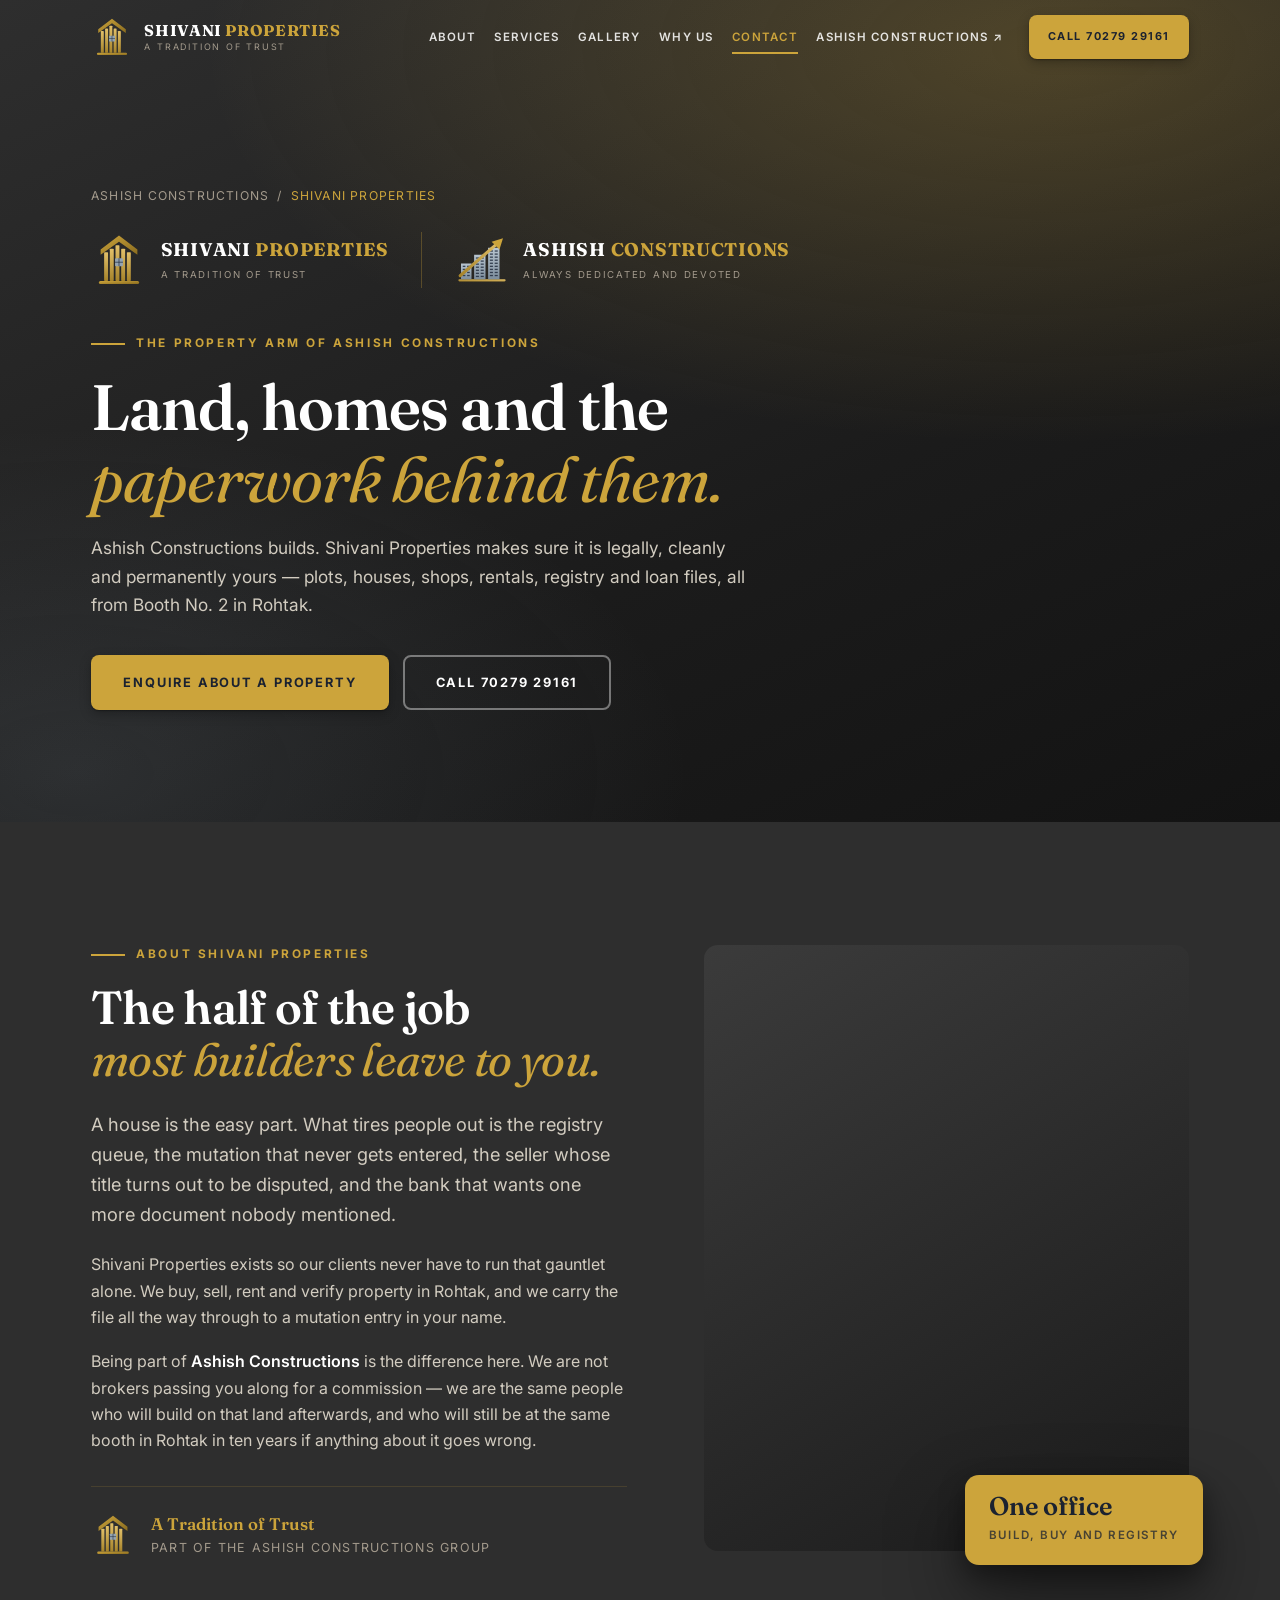
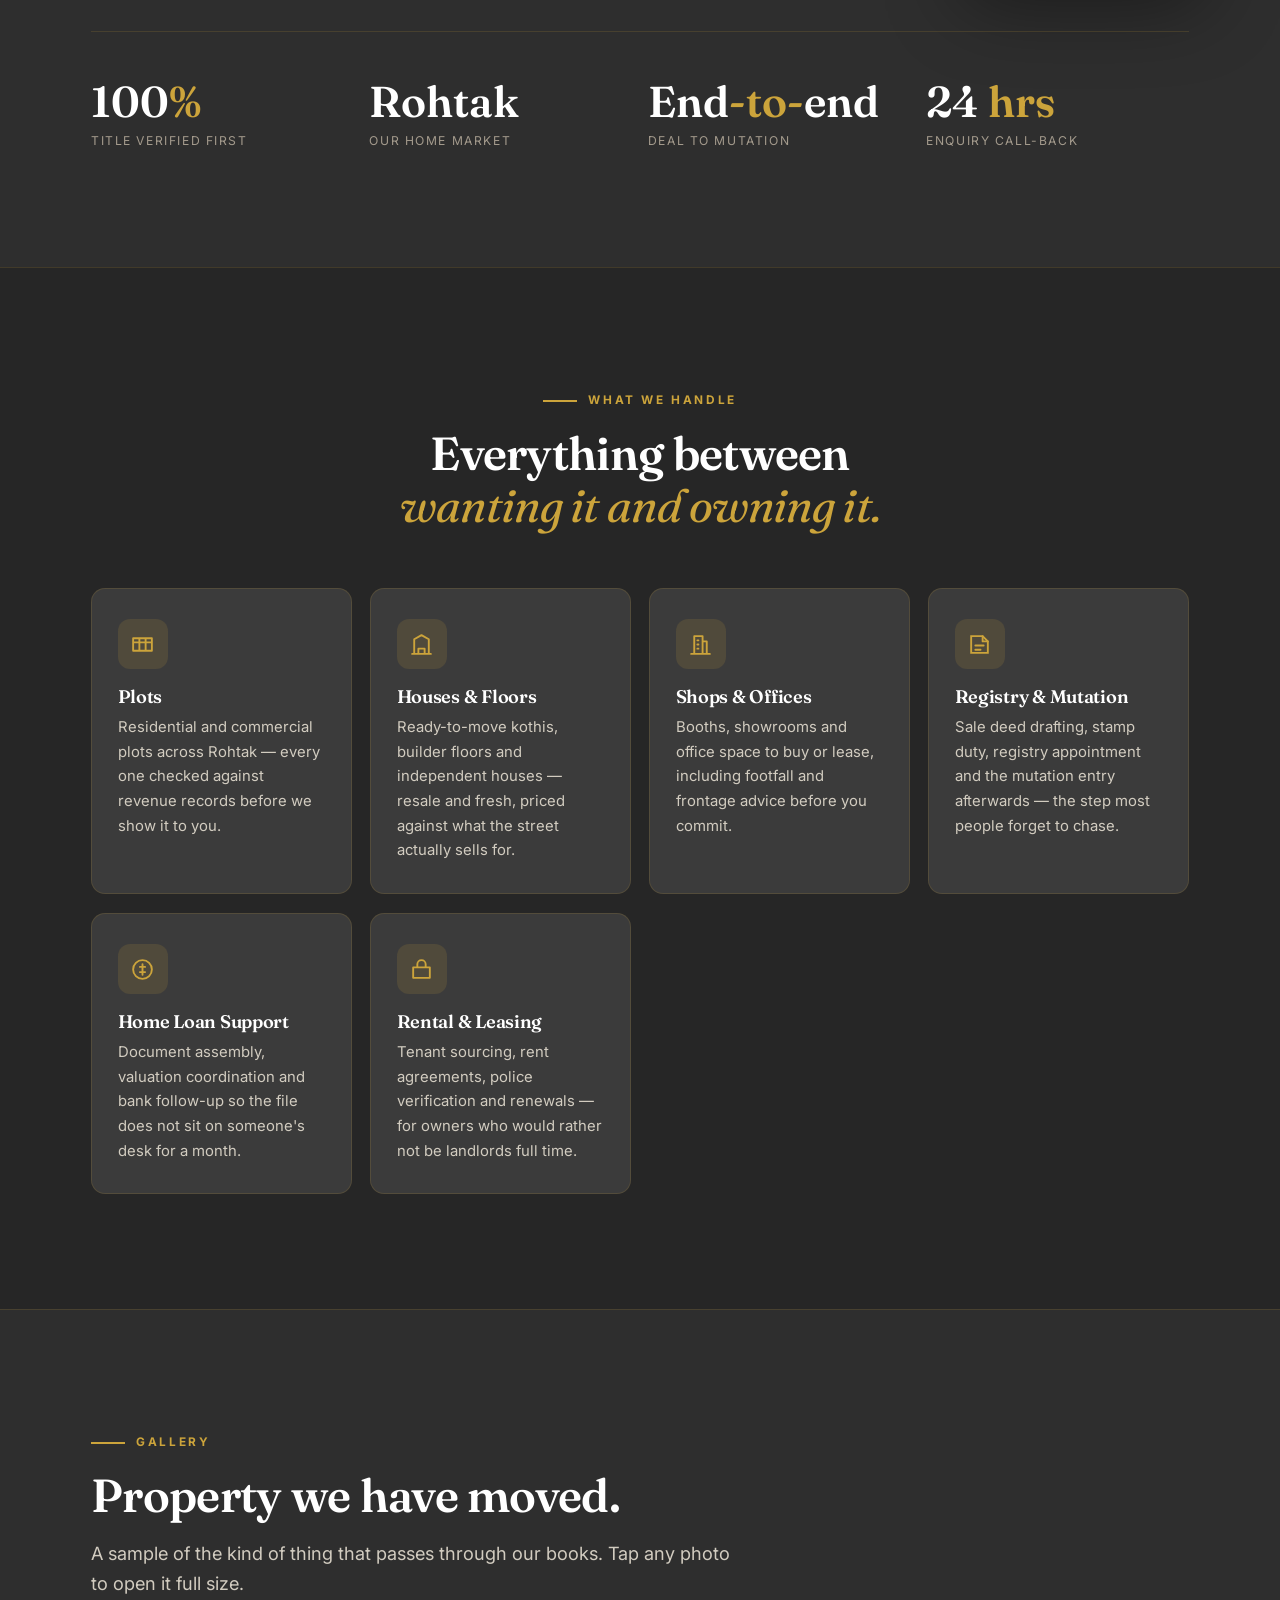
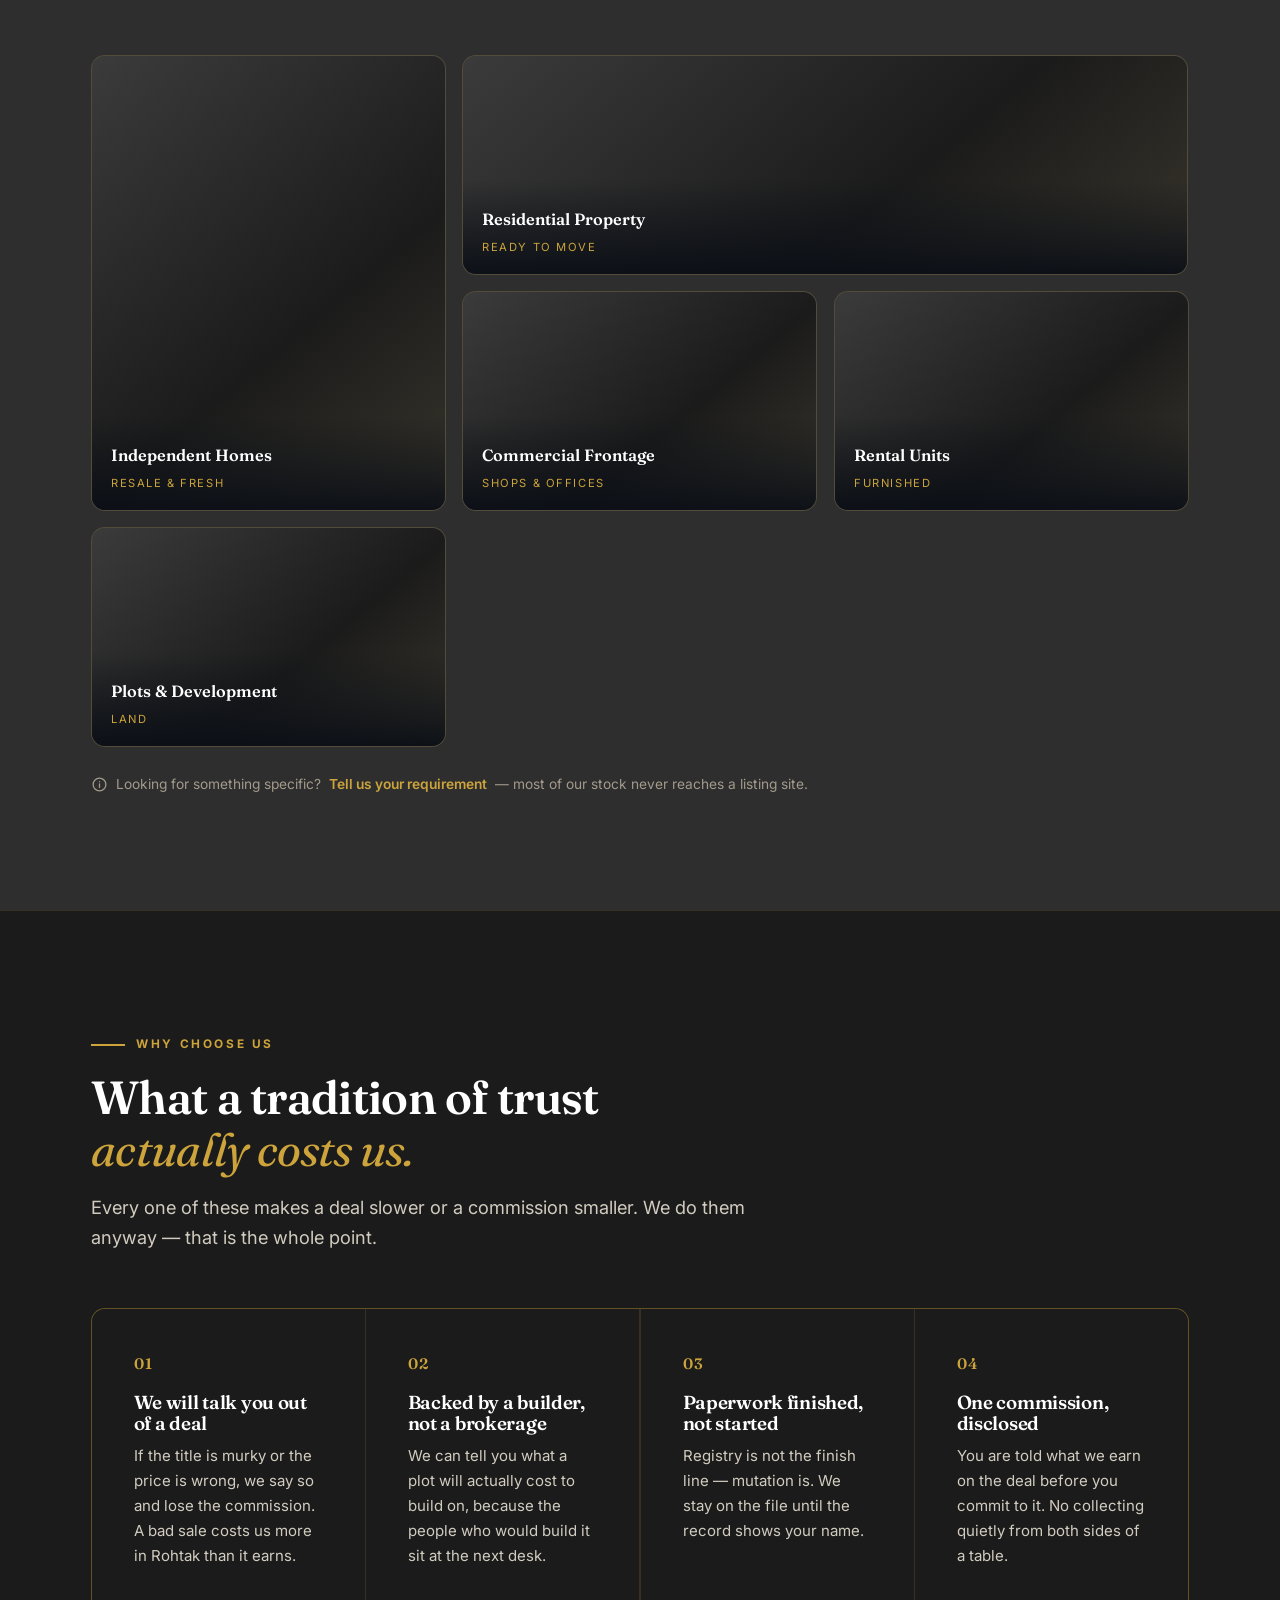
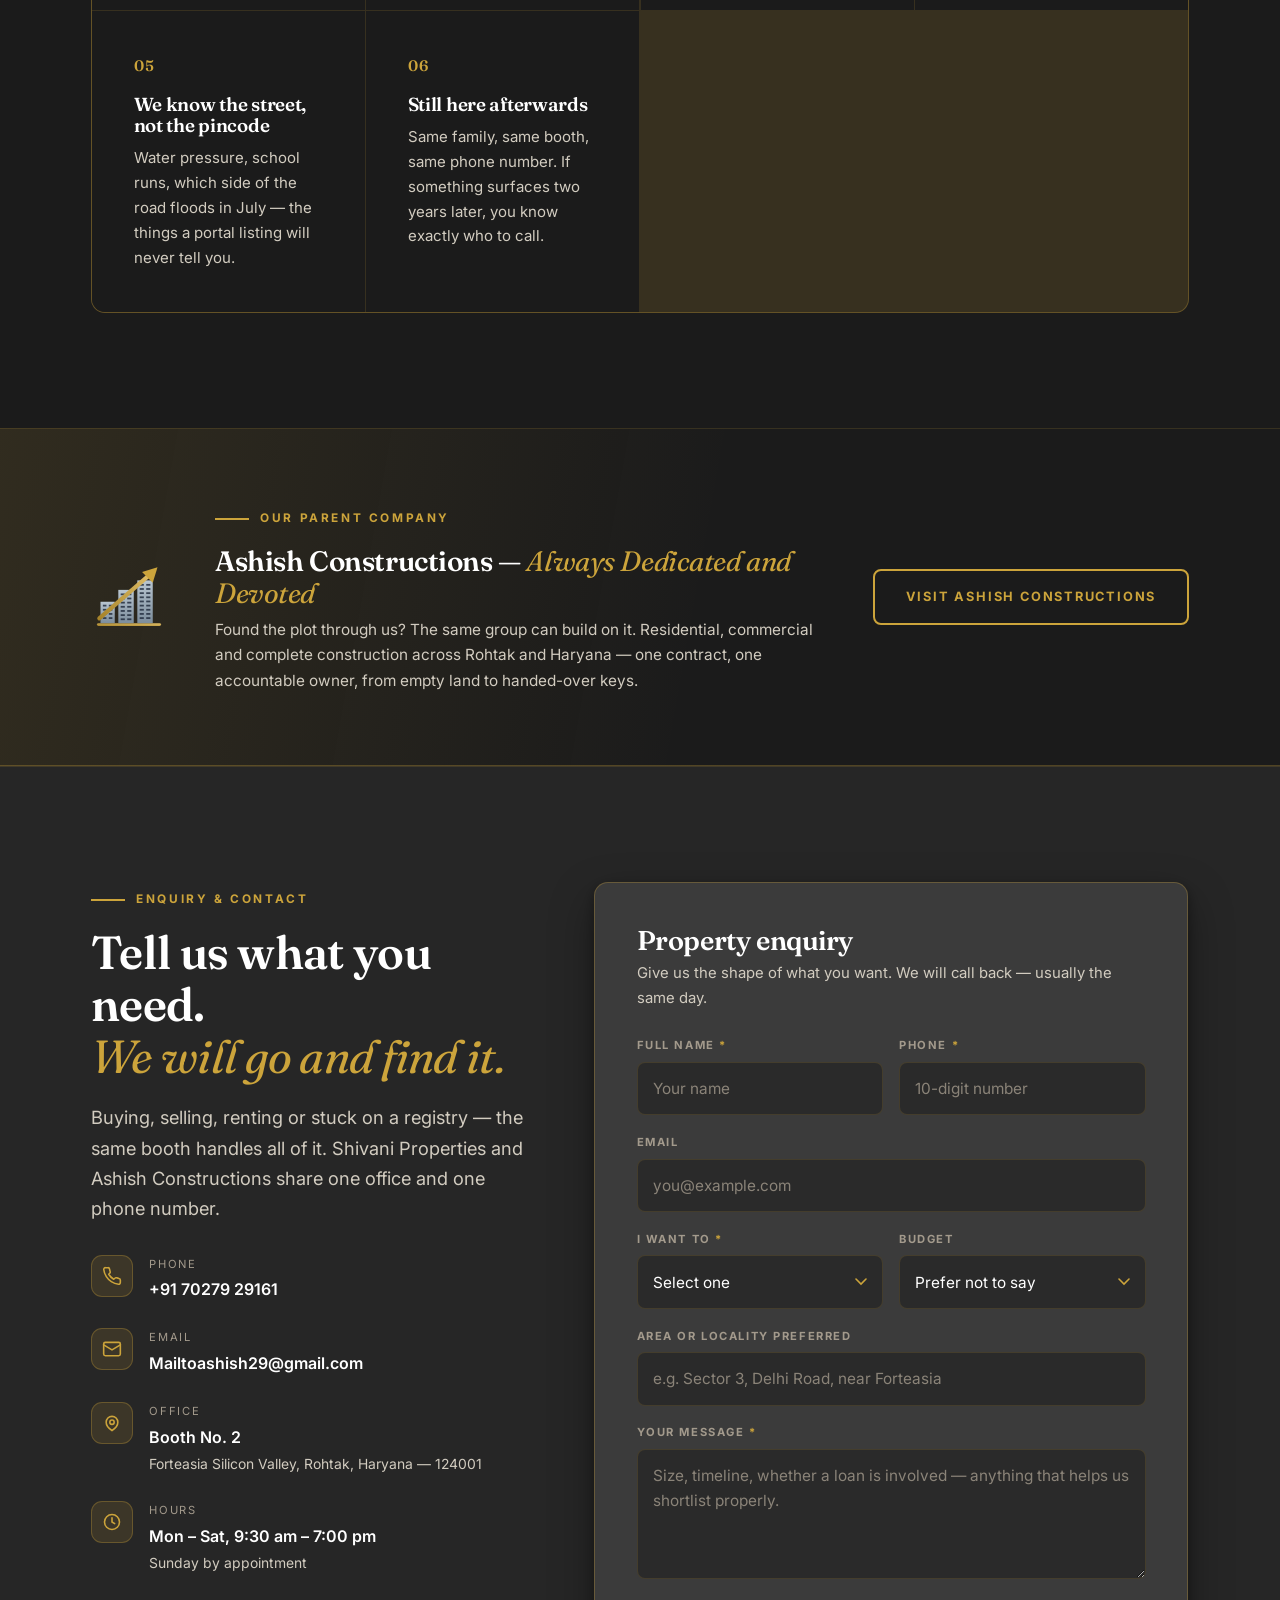
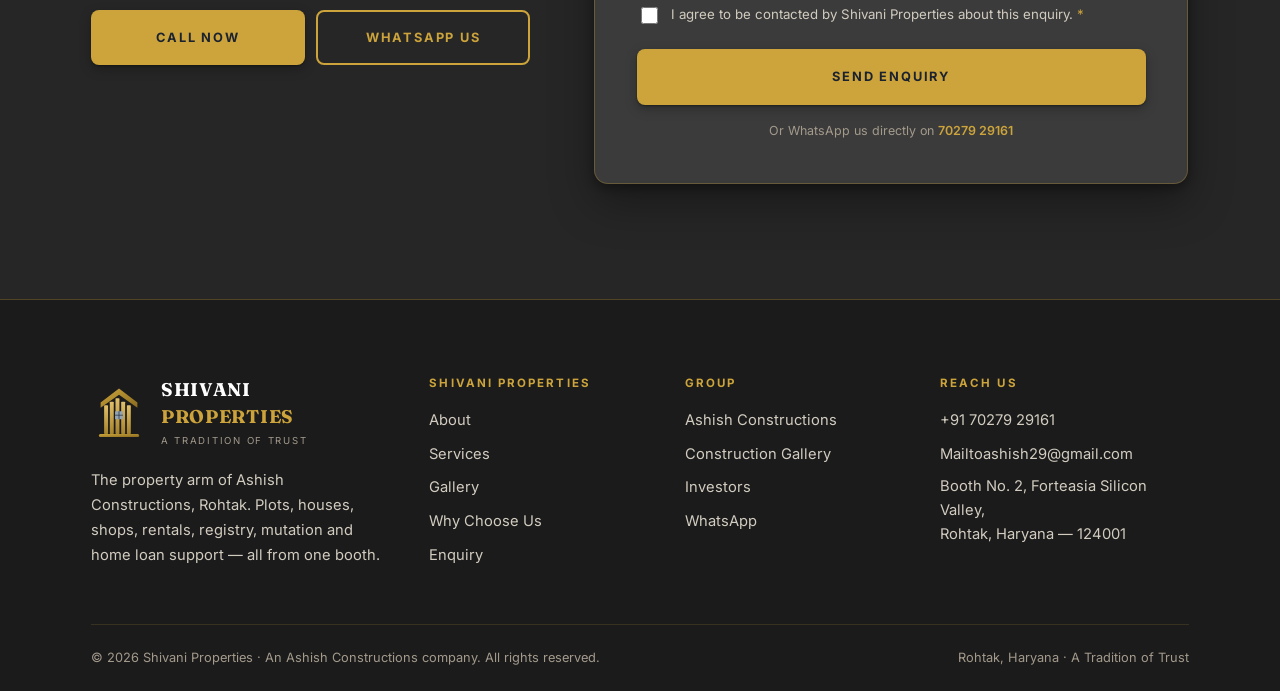
==== shivani-properties.html @ bc7d642e "Ashish Constructions & Shivani Properties website Two-page static site in a golden-black theme (#242" ====
<!DOCTYPE html>
<html lang="en">
<head>
<meta charset="utf-8">
<meta name="viewport" content="width=device-width, initial-scale=1">

<title>Shivani Properties — Property Buying, Selling &amp; Registry in Rohtak | Ashish Constructions</title>
<meta name="description" content="Shivani Properties — A Tradition of Trust. The property arm of Ashish Constructions, Rohtak: plots, houses, shops, rentals, registry, mutation and loan paperwork. Call 7027929161.">
<meta name="theme-color" content="#2E2E2E">
<link rel="canonical" href="https://zeus-shourya.github.io/ashish-constructions/shivani-properties.html">

<meta property="og:type" content="website">
<meta property="og:title" content="Shivani Properties — A Tradition of Trust">
<meta property="og:description" content="The property arm of Ashish Constructions, Rohtak. Plots, houses, shops, rentals and complete documentation.">
<meta property="og:locale" content="en_IN">
<meta name="twitter:card" content="summary_large_image">

<link rel="icon" href="assets/img/favicon.svg" type="image/svg+xml">
<link rel="apple-touch-icon" href="assets/img/favicon.svg">

<link rel="preconnect" href="https://fonts.googleapis.com">
<link rel="preconnect" href="https://fonts.gstatic.com" crossorigin>
<link href="https://fonts.googleapis.com/css2?family=Fraunces:ital,opsz,wght@0,9..144,400..700;1,9..144,400..600&family=Inter:wght@400;500;600;700&display=swap" rel="stylesheet">
<link rel="stylesheet" href="assets/css/style.css">

<script type="application/ld+json">
{
  "@context": "https://schema.org",
  "@type": "RealEstateAgent",
  "name": "Shivani Properties",
  "slogan": "A Tradition of Trust",
  "description": "Property buying, selling, rental and documentation services in Rohtak, Haryana. The property arm of Ashish Constructions.",
  "telephone": "+91-7027929161",
  "email": "Mailtoashish29@gmail.com",
  "areaServed": "Rohtak, Haryana, India",
  "address": {
    "@type": "PostalAddress",
    "streetAddress": "Booth No. 2, Forteasia Silicon Valley",
    "addressLocality": "Rohtak",
    "addressRegion": "Haryana",
    "postalCode": "124001",
    "addressCountry": "IN"
  },
  "parentOrganization": {
    "@type": "GeneralContractor",
    "name": "Ashish Constructions",
    "slogan": "Always Dedicated and Devoted"
  }
}
</script>
</head>

<body data-brand="shivani">

<a class="skip-link" href="#main">Skip to main content</a>

<!-- ══════════════ NAV — dual brand lockup ══════════════ -->
<header class="nav" id="nav">
  <div class="nav__inner">
    <a class="brand" href="shivani-properties.html" aria-label="Shivani Properties — home">
      <img class="brand__mark" src="assets/img/logo-shivani.svg" alt="" width="42" height="42">
      <span class="brand__text">
        <span class="brand__name">SHIVANI <em>PROPERTIES</em></span>
        <span class="brand__tag">A Tradition of Trust</span>
      </span>
    </a>

    <nav class="nav__links" aria-label="Primary">
      <a class="nav__link" href="#about">About</a>
      <a class="nav__link" href="#services">Services</a>
      <a class="nav__link" href="#gallery">Gallery</a>
      <a class="nav__link" href="#why">Why Us</a>
      <a class="nav__link" href="#contact">Contact</a>
      <a class="nav__link" href="index.html">Ashish Constructions ↗</a>
    </nav>

    <a class="btn btn--solid nav__cta" href="tel:+917027929161">Call 70279 29161</a>

    <button class="nav__toggle" id="navToggle" type="button" aria-expanded="false" aria-controls="drawer">
      <span class="nav__toggle-bars" aria-hidden="true"></span>
      <span class="sr-only">Open menu</span>
    </button>
  </div>
</header>

<div class="drawer" id="drawer">
  <div class="drawer__top">
    <span class="lockup lockup--onDark">
      <span class="lockup__unit">
        <img class="brand__mark" src="assets/img/logo-shivani.svg" alt="" width="42" height="42">
        <span>
          <span class="lockup__name">SHIVANI <em>PROPERTIES</em></span>
          <span class="lockup__tag" style="display:block">A Tradition of Trust</span>
        </span>
      </span>
    </span>
    <button class="drawer__close" id="drawerClose" type="button">
      <span aria-hidden="true">&times;</span><span class="sr-only">Close menu</span>
    </button>
  </div>

  <nav class="drawer__links" aria-label="Mobile">
    <a class="drawer__link" href="#about">About <span>01</span></a>
    <a class="drawer__link" href="#services">Services <span>02</span></a>
    <a class="drawer__link" href="#gallery">Gallery <span>03</span></a>
    <a class="drawer__link" href="#why">Why Choose Us <span>04</span></a>
    <a class="drawer__link" href="#contact">Contact <span>05</span></a>
    <a class="drawer__link" href="index.html">Ashish Constructions <span>↗</span></a>
  </nav>

  <div class="drawer__foot">
    <a class="drawer__contact" href="tel:+917027929161">
      <svg viewBox="0 0 24 24" fill="none" stroke="currentColor" stroke-width="2" aria-hidden="true"><path d="M22 16.9v3a2 2 0 0 1-2.2 2 19.8 19.8 0 0 1-8.6-3.1 19.5 19.5 0 0 1-6-6A19.8 19.8 0 0 1 2.1 4.2 2 2 0 0 1 4.1 2h3a2 2 0 0 1 2 1.7c.1 1 .4 1.9.7 2.8a2 2 0 0 1-.5 2.1L8.1 9.9a16 16 0 0 0 6 6l1.3-1.2a2 2 0 0 1 2.1-.5c.9.3 1.8.6 2.8.7a2 2 0 0 1 1.7 2z" stroke-linecap="round" stroke-linejoin="round"/></svg>
      70279 29161
    </a>
    <a class="drawer__contact" href="mailto:Mailtoashish29@gmail.com">
      <svg viewBox="0 0 24 24" fill="none" stroke="currentColor" stroke-width="2" aria-hidden="true"><rect x="2" y="4" width="20" height="16" rx="2"/><path d="m2 7 10 6 10-6" stroke-linecap="round" stroke-linejoin="round"/></svg>
      Mailtoashish29@gmail.com
    </a>
    <a class="btn btn--solid" href="#contact" style="margin-top:.6rem">Send an Enquiry</a>
  </div>
</div>

<main id="main">

<!-- ══════════════ PAGE HEADER — both logos, both names ══════════════ -->
<section class="pagehead">
  <div class="pagehead__media" aria-hidden="true"
       style="background-image:url('https://images.unsplash.com/photo-1531971589569-0d9370cbe1e5?auto=format&amp;fit=crop&amp;w=1900&amp;q=70')"></div>

  <div class="wrap">
    <nav class="breadcrumb reveal" aria-label="Breadcrumb">
      <a href="index.html">Ashish Constructions</a>
      <span aria-hidden="true">/</span>
      <span aria-current="page">Shivani Properties</span>
    </nav>

    <!-- the dual lockup: parent company and its property arm, side by side -->
    <div class="lockup lockup--onDark reveal">
      <span class="lockup__unit">
        <img class="lockup__mark" src="assets/img/logo-shivani.svg" alt="Shivani Properties logo" width="56" height="56">
        <span>
          <span class="lockup__name">SHIVANI <em>PROPERTIES</em></span>
          <span class="lockup__tag" style="display:block">A Tradition of Trust</span>
        </span>
      </span>

      <span class="lockup__div" aria-hidden="true"></span>

      <span class="lockup__unit">
        <img class="lockup__mark" src="assets/img/logo-ashish.svg" alt="Ashish Constructions logo" width="56" height="56">
        <span>
          <span class="lockup__name">ASHISH <em>CONSTRUCTIONS</em></span>
          <span class="lockup__tag" style="display:block">Always Dedicated and Devoted</span>
        </span>
      </span>
    </div>

    <span class="eyebrow reveal">The Property Arm of Ashish Constructions</span>
    <h1 class="h-xl reveal">Land, homes and the<br><span class="accent-italic">paperwork behind them.</span></h1>
    <p class="reveal" data-delay="1" style="margin-top:1.2rem;font-size:1.08rem">
      Ashish Constructions builds. Shivani Properties makes sure it is legally,
      cleanly and permanently yours — plots, houses, shops, rentals, registry and
      loan files, all from Booth No. 2 in Rohtak.
    </p>
    <div class="hero__actions reveal" data-delay="2" style="margin-top:2.2rem">
      <a class="btn btn--solid" href="#contact">Enquire About a Property</a>
      <a class="btn btn--ghost" href="tel:+917027929161">Call 70279 29161</a>
    </div>
  </div>
</section>

<!-- ══════════════ ABOUT ══════════════ -->
<section class="section" id="about">
  <div class="wrap">
    <div class="about__grid">
      <div class="about__body reveal">
        <span class="eyebrow">About Shivani Properties</span>
        <h2 class="h-lg">The half of the job<br><span class="accent-italic">most builders leave to you.</span></h2>
        <p class="lead" style="margin-block:1.4rem">
          A house is the easy part. What tires people out is the registry queue, the
          mutation that never gets entered, the seller whose title turns out to be
          disputed, and the bank that wants one more document nobody mentioned.
        </p>
        <p style="color:var(--ink-soft)">
          Shivani Properties exists so our clients never have to run that gauntlet alone.
          We buy, sell, rent and verify property in Rohtak, and we carry the file all the
          way through to a mutation entry in your name.
        </p>
        <p style="color:var(--ink-soft);margin-top:1.1rem">
          Being part of <strong>Ashish Constructions</strong> is the difference here. We
          are not brokers passing you along for a commission — we are the same people who
          will build on that land afterwards, and who will still be at the same booth
          in Rohtak in ten years if anything about it goes wrong.
        </p>

        <div class="about__signature">
          <img src="assets/img/logo-shivani.svg" alt="" width="44" height="44">
          <div>
            <div class="about__signature-name">A Tradition of Trust</div>
            <div class="about__signature-role">Part of the Ashish Constructions group</div>
          </div>
        </div>
      </div>

      <figure class="about__figure reveal" data-delay="1" style="margin:0">
        <img src="https://images.unsplash.com/photo-1560518883-ce09059eeffa?auto=format&amp;fit=crop&amp;w=1000&amp;q=70"
             alt="Handing over keys to a new property owner"
             width="1000" height="1250" loading="lazy" decoding="async" data-fallback>
        <figcaption class="about__badge">
          <strong>One office</strong><span>Build, buy and registry</span>
        </figcaption>
      </figure>
    </div>

    <div class="stats reveal">
      <div class="stat">
        <div class="stat__num"><span data-count="100">100</span><em>%</em></div>
        <div class="stat__label">Title verified first</div>
      </div>
      <div class="stat">
        <div class="stat__num">Rohtak</div>
        <div class="stat__label">Our home market</div>
      </div>
      <div class="stat">
        <div class="stat__num">End<em>-to-</em>end</div>
        <div class="stat__label">Deal to mutation</div>
      </div>
      <div class="stat">
        <div class="stat__num"><span data-count="24">24</span><em> hrs</em></div>
        <div class="stat__label">Enquiry call-back</div>
      </div>
    </div>
  </div>
</section>

<!-- ══════════════ SERVICES ══════════════ -->
<section class="section section--tint" id="services">
  <div class="wrap">
    <div class="sec-head sec-head--center reveal">
      <span class="eyebrow">What We Handle</span>
      <h2 class="h-lg">Everything between<br><span class="accent-italic">wanting it and owning it.</span></h2>
    </div>

    <div class="cards">
      <article class="card reveal">
        <div class="card__icon"><svg viewBox="0 0 24 24" fill="none" stroke="currentColor" stroke-width="1.8" aria-hidden="true"><path d="M3 6h18v12H3zM3 10h18M9 6v12M15 6v12" stroke-linecap="round" stroke-linejoin="round"/></svg></div>
        <h3>Plots</h3>
        <p>Residential and commercial plots across Rohtak — every one checked against revenue records before we show it to you.</p>
      </article>
      <article class="card reveal" data-delay="1">
        <div class="card__icon"><svg viewBox="0 0 24 24" fill="none" stroke="currentColor" stroke-width="1.8" aria-hidden="true"><path d="M3 21h18M5 21V7l7-4 7 4v14M9 21v-5h6v5" stroke-linecap="round" stroke-linejoin="round"/></svg></div>
        <h3>Houses &amp; Floors</h3>
        <p>Ready-to-move kothis, builder floors and independent houses — resale and fresh, priced against what the street actually sells for.</p>
      </article>
      <article class="card reveal" data-delay="2">
        <div class="card__icon"><svg viewBox="0 0 24 24" fill="none" stroke="currentColor" stroke-width="1.8" aria-hidden="true"><path d="M3 21h18M6 21V4h8v17M14 21V9h4v12M9 8h1M9 12h1M9 16h1" stroke-linecap="round" stroke-linejoin="round"/></svg></div>
        <h3>Shops &amp; Offices</h3>
        <p>Booths, showrooms and office space to buy or lease, including footfall and frontage advice before you commit.</p>
      </article>
      <article class="card reveal" data-delay="3">
        <div class="card__icon"><svg viewBox="0 0 24 24" fill="none" stroke="currentColor" stroke-width="1.8" aria-hidden="true"><path d="M4 4h11l5 5v11H4z"/><path d="M15 4v5h5M8 13h8M8 17h5" stroke-linecap="round" stroke-linejoin="round"/></svg></div>
        <h3>Registry &amp; Mutation</h3>
        <p>Sale deed drafting, stamp duty, registry appointment and the mutation entry afterwards — the step most people forget to chase.</p>
      </article>
      <article class="card reveal">
        <div class="card__icon"><svg viewBox="0 0 24 24" fill="none" stroke="currentColor" stroke-width="1.8" aria-hidden="true"><circle cx="12" cy="12" r="9"/><path d="M12 7v10M9.5 9.5h5M9.5 14.5h5" stroke-linecap="round"/></svg></div>
        <h3>Home Loan Support</h3>
        <p>Document assembly, valuation coordination and bank follow-up so the file does not sit on someone's desk for a month.</p>
      </article>
      <article class="card reveal" data-delay="1">
        <div class="card__icon"><svg viewBox="0 0 24 24" fill="none" stroke="currentColor" stroke-width="1.8" aria-hidden="true"><path d="M4 10h16v10H4zM8 10V7a4 4 0 0 1 8 0v3" stroke-linecap="round" stroke-linejoin="round"/></svg></div>
        <h3>Rental &amp; Leasing</h3>
        <p>Tenant sourcing, rent agreements, police verification and renewals — for owners who would rather not be landlords full time.</p>
      </article>
    </div>
  </div>
</section>

<!-- ══════════════ GALLERY ══════════════ -->
<section class="section" id="gallery">
  <div class="wrap">
    <div class="sec-head reveal">
      <span class="eyebrow">Gallery</span>
      <h2 class="h-lg">Property we have moved.</h2>
      <p class="lead">A sample of the kind of thing that passes through our books. Tap any photo to open it full size.</p>
    </div>

    <div class="gallery__grid">
      <button class="gallery__item gallery__item--tall reveal" type="button"
              data-full="https://images.unsplash.com/photo-1600585154340-be6161a56a0c?auto=format&amp;fit=crop&amp;w=1400&amp;q=75"
              data-caption="Independent homes — resale and fresh">
        <img src="https://images.unsplash.com/photo-1600585154340-be6161a56a0c?auto=format&amp;fit=crop&amp;w=800&amp;q=70" alt="Independent house with a front lawn" loading="lazy" decoding="async" width="800" height="1000" data-fallback>
        <span class="gallery__cap">
          <span><strong>Independent Homes</strong><em>Resale &amp; fresh</em></span>
          <span class="gallery__zoom" aria-hidden="true"><svg viewBox="0 0 24 24" fill="none" stroke="currentColor" stroke-width="2"><circle cx="11" cy="11" r="7"/><path d="m20 20-3.5-3.5M11 8v6M8 11h6" stroke-linecap="round"/></svg></span>
        </span>
      </button>

      <button class="gallery__item gallery__item--wide reveal" data-delay="1" type="button"
              data-full="https://images.unsplash.com/photo-1531971589569-0d9370cbe1e5?auto=format&amp;fit=crop&amp;w=1800&amp;q=75"
              data-caption="Residential property — ready to move">
        <img src="https://images.unsplash.com/photo-1531971589569-0d9370cbe1e5?auto=format&amp;fit=crop&amp;w=1100&amp;q=70" alt="Ready-to-move residential property at dusk" loading="lazy" decoding="async" width="1100" height="620" data-fallback>
        <span class="gallery__cap">
          <span><strong>Residential Property</strong><em>Ready to move</em></span>
          <span class="gallery__zoom" aria-hidden="true"><svg viewBox="0 0 24 24" fill="none" stroke="currentColor" stroke-width="2"><circle cx="11" cy="11" r="7"/><path d="m20 20-3.5-3.5M11 8v6M8 11h6" stroke-linecap="round"/></svg></span>
        </span>
      </button>

      <button class="gallery__item reveal" data-delay="2" type="button"
              data-full="https://images.unsplash.com/photo-1486406146926-c627a92ad1ab?auto=format&amp;fit=crop&amp;w=1600&amp;q=75"
              data-caption="Commercial frontage — shops and offices">
        <img src="https://images.unsplash.com/photo-1486406146926-c627a92ad1ab?auto=format&amp;fit=crop&amp;w=800&amp;q=70" alt="Commercial frontage with shop and office floors" loading="lazy" decoding="async" width="800" height="560" data-fallback>
        <span class="gallery__cap">
          <span><strong>Commercial Frontage</strong><em>Shops &amp; offices</em></span>
          <span class="gallery__zoom" aria-hidden="true"><svg viewBox="0 0 24 24" fill="none" stroke="currentColor" stroke-width="2"><circle cx="11" cy="11" r="7"/><path d="m20 20-3.5-3.5M11 8v6M8 11h6" stroke-linecap="round"/></svg></span>
        </span>
      </button>

      <button class="gallery__item reveal" type="button"
              data-full="https://images.unsplash.com/photo-1600607687939-ce8a6c25118c?auto=format&amp;fit=crop&amp;w=1600&amp;q=75"
              data-caption="Rental units — furnished and let">
        <img src="https://images.unsplash.com/photo-1600607687939-ce8a6c25118c?auto=format&amp;fit=crop&amp;w=800&amp;q=70" alt="Furnished rental unit interior" loading="lazy" decoding="async" width="800" height="560" data-fallback>
        <span class="gallery__cap">
          <span><strong>Rental Units</strong><em>Furnished</em></span>
          <span class="gallery__zoom" aria-hidden="true"><svg viewBox="0 0 24 24" fill="none" stroke="currentColor" stroke-width="2"><circle cx="11" cy="11" r="7"/><path d="m20 20-3.5-3.5M11 8v6M8 11h6" stroke-linecap="round"/></svg></span>
        </span>
      </button>

      <button class="gallery__item reveal" data-delay="1" type="button"
              data-full="https://images.unsplash.com/photo-1541888946425-d81bb19240f5?auto=format&amp;fit=crop&amp;w=1600&amp;q=75"
              data-caption="Plots and development land">
        <img src="https://images.unsplash.com/photo-1541888946425-d81bb19240f5?auto=format&amp;fit=crop&amp;w=800&amp;q=70" alt="Development land with site work under way" loading="lazy" decoding="async" width="800" height="560" data-fallback>
        <span class="gallery__cap">
          <span><strong>Plots &amp; Development</strong><em>Land</em></span>
          <span class="gallery__zoom" aria-hidden="true"><svg viewBox="0 0 24 24" fill="none" stroke="currentColor" stroke-width="2"><circle cx="11" cy="11" r="7"/><path d="m20 20-3.5-3.5M11 8v6M8 11h6" stroke-linecap="round"/></svg></span>
        </span>
      </button>
    </div>

    <p class="gallery__note reveal">
      <svg viewBox="0 0 24 24" fill="none" stroke="currentColor" stroke-width="1.8" style="width:17px;height:17px" aria-hidden="true"><circle cx="12" cy="12" r="9"/><path d="M12 11v5M12 8h.01" stroke-linecap="round"/></svg>
      Looking for something specific? <a href="#contact" style="color:var(--accent);font-weight:600">Tell us your requirement</a> — most of our stock never reaches a listing site.
    </p>
  </div>
</section>

<!-- ══════════════ WHY CHOOSE US ══════════════ -->
<section class="section why" id="why">
  <div class="wrap">
    <div class="sec-head reveal">
      <span class="eyebrow">Why Choose Us</span>
      <h2 class="h-lg">What a tradition of trust<br><span class="accent-italic">actually costs us.</span></h2>
      <p class="lead">Every one of these makes a deal slower or a commission smaller. We do them anyway — that is the whole point.</p>
    </div>

    <div class="why__grid">
      <article class="why__item reveal">
        <span class="why__num">01</span>
        <h3>We will talk you out of a deal</h3>
        <p>If the title is murky or the price is wrong, we say so and lose the commission. A bad sale costs us more in Rohtak than it earns.</p>
      </article>
      <article class="why__item reveal" data-delay="1">
        <span class="why__num">02</span>
        <h3>Backed by a builder, not a brokerage</h3>
        <p>We can tell you what a plot will actually cost to build on, because the people who would build it sit at the next desk.</p>
      </article>
      <article class="why__item reveal" data-delay="2">
        <span class="why__num">03</span>
        <h3>Paperwork finished, not started</h3>
        <p>Registry is not the finish line — mutation is. We stay on the file until the record shows your name.</p>
      </article>
      <article class="why__item reveal">
        <span class="why__num">04</span>
        <h3>One commission, disclosed</h3>
        <p>You are told what we earn on the deal before you commit to it. No collecting quietly from both sides of a table.</p>
      </article>
      <article class="why__item reveal" data-delay="1">
        <span class="why__num">05</span>
        <h3>We know the street, not the pincode</h3>
        <p>Water pressure, school runs, which side of the road floods in July — the things a portal listing will never tell you.</p>
      </article>
      <article class="why__item reveal" data-delay="2">
        <span class="why__num">06</span>
        <h3>Still here afterwards</h3>
        <p>Same family, same booth, same phone number. If something surfaces two years later, you know exactly who to call.</p>
      </article>
    </div>
  </div>
</section>

<!-- ══════════════ PARENT COMPANY STRIP ══════════════ -->
<section class="section crossbrand" style="padding-block:clamp(3rem,6vw,4.5rem)">
  <div class="wrap">
    <div class="crossbrand__inner reveal">
      <img class="crossbrand__mark" src="assets/img/logo-ashish.svg" alt="Ashish Constructions" width="76" height="76">
      <div>
        <span class="eyebrow">Our Parent Company</span>
        <h3>Ashish Constructions — <span class="accent-italic">Always Dedicated and Devoted</span></h3>
        <p>Found the plot through us? The same group can build on it. Residential,
          commercial and complete construction across Rohtak and Haryana — one
          contract, one accountable owner, from empty land to handed-over keys.</p>
      </div>
      <a class="btn btn--outline" href="index.html">Visit Ashish Constructions</a>
    </div>
  </div>
</section>

<!-- ══════════════ CONTACT / ENQUIRY ══════════════ -->
<section class="section section--cream" id="contact">
  <div class="wrap">
    <div class="contact__grid">
      <div class="reveal">
        <span class="eyebrow">Enquiry &amp; Contact</span>
        <h2 class="h-lg">Tell us what you need.<br><span class="accent-italic">We will go and find it.</span></h2>
        <p class="lead" style="margin-top:1.2rem">
          Buying, selling, renting or stuck on a registry — the same booth handles all
          of it. Shivani Properties and Ashish Constructions share one office and one
          phone number.
        </p>

        <div class="contact__list">
          <div class="contact__row">
            <span class="contact__ico"><svg viewBox="0 0 24 24" fill="none" stroke="currentColor" stroke-width="1.9" aria-hidden="true"><path d="M22 16.9v3a2 2 0 0 1-2.2 2 19.8 19.8 0 0 1-8.6-3.1 19.5 19.5 0 0 1-6-6A19.8 19.8 0 0 1 2.1 4.2 2 2 0 0 1 4.1 2h3a2 2 0 0 1 2 1.7c.1 1 .4 1.9.7 2.8a2 2 0 0 1-.5 2.1L8.1 9.9a16 16 0 0 0 6 6l1.3-1.2a2 2 0 0 1 2.1-.5c.9.3 1.8.6 2.8.7a2 2 0 0 1 1.7 2z" stroke-linecap="round" stroke-linejoin="round"/></svg></span>
            <div>
              <div class="contact__label">Phone</div>
              <div class="contact__value">
                <a href="tel:+917027929161">+91 70279 29161</a>
              </div>
            </div>
          </div>

          <div class="contact__row">
            <span class="contact__ico"><svg viewBox="0 0 24 24" fill="none" stroke="currentColor" stroke-width="1.9" aria-hidden="true"><rect x="2" y="4" width="20" height="16" rx="2"/><path d="m2 7 10 6 10-6" stroke-linecap="round" stroke-linejoin="round"/></svg></span>
            <div>
              <div class="contact__label">Email</div>
              <div class="contact__value"><a href="mailto:Mailtoashish29@gmail.com">Mailtoashish29@gmail.com</a></div>
            </div>
          </div>

          <div class="contact__row">
            <span class="contact__ico"><svg viewBox="0 0 24 24" fill="none" stroke="currentColor" stroke-width="1.9" aria-hidden="true"><path d="M12 21s-7-4.6-7-10a7 7 0 1 1 14 0c0 5.4-7 10-7 10z"/><circle cx="12" cy="11" r="2.6"/></svg></span>
            <div>
              <div class="contact__label">Office</div>
              <div class="contact__value">
                Booth No. 2
                <small>Forteasia Silicon Valley, Rohtak, Haryana — 124001</small>
              </div>
            </div>
          </div>

          <div class="contact__row">
            <span class="contact__ico"><svg viewBox="0 0 24 24" fill="none" stroke="currentColor" stroke-width="1.9" aria-hidden="true"><circle cx="12" cy="12" r="9"/><path d="M12 7v5l3.2 2" stroke-linecap="round"/></svg></span>
            <div>
              <div class="contact__label">Hours</div>
              <div class="contact__value">
                Mon – Sat, 9:30 am – 7:00 pm
                <small>Sunday by appointment</small>
              </div>
            </div>
          </div>
        </div>

        <div class="contact__quick">
          <a class="btn btn--brand" href="tel:+917027929161">Call Now</a>
          <a class="btn btn--outline" href="https://wa.me/917027929161?text=Hello%20Shivani%20Properties%2C%20I%20have%20a%20property%20enquiry." target="_blank" rel="noopener">WhatsApp Us</a>
        </div>
      </div>

      <div class="form reveal" data-delay="1">
        <h3 class="h-md" style="margin-bottom:.4rem">Property enquiry</h3>
        <p style="color:var(--ink-soft);font-size:.93rem;margin-bottom:1.6rem">
          Give us the shape of what you want. We will call back — usually the same day.
        </p>

        <form data-enquiry="Shivani Properties">
          <div class="form__status" aria-live="polite"></div>

          <div class="form__row">
            <label class="field">
              <span class="field__label">Full name <span class="req">*</span></span>
              <input type="text" name="Name" required autocomplete="name" placeholder="Your name">
              <span class="field__error"></span>
            </label>
            <label class="field">
              <span class="field__label">Phone <span class="req">*</span></span>
              <input type="tel" name="Phone" required autocomplete="tel" inputmode="tel" placeholder="10-digit number">
              <span class="field__error"></span>
            </label>
          </div>

          <label class="field">
            <span class="field__label">Email</span>
            <input type="email" name="Email" autocomplete="email" placeholder="you@example.com">
            <span class="field__error"></span>
          </label>

          <div class="form__row">
            <label class="field">
              <span class="field__label">I want to <span class="req">*</span></span>
              <select name="Intent" required>
                <option value="">Select one</option>
                <option>Buy a plot</option>
                <option>Buy a house or floor</option>
                <option>Buy a shop or office</option>
                <option>Sell my property</option>
                <option>Rent out my property</option>
                <option>Rent a property</option>
                <option>Registry / mutation help</option>
                <option>Home loan support</option>
              </select>
              <span class="field__error"></span>
            </label>
            <label class="field">
              <span class="field__label">Budget</span>
              <select name="Budget">
                <option value="">Prefer not to say</option>
                <option>Under ₹10 Lakh</option>
                <option>₹10 – 25 Lakh</option>
                <option>₹25 – 50 Lakh</option>
                <option>₹50 Lakh – 1 Crore</option>
                <option>Above ₹1 Crore</option>
              </select>
            </label>
          </div>

          <label class="field">
            <span class="field__label">Area or locality preferred</span>
            <input type="text" name="Locality" placeholder="e.g. Sector 3, Delhi Road, near Forteasia">
          </label>

          <label class="field">
            <span class="field__label">Your message <span class="req">*</span></span>
            <textarea name="Message" rows="4" required placeholder="Size, timeline, whether a loan is involved — anything that helps us shortlist properly."></textarea>
            <span class="field__error"></span>
          </label>

          <label class="form__consent">
            <input type="checkbox" name="Consent" value="Yes" required>
            <span>I agree to be contacted by Shivani Properties about this enquiry. <span style="color:var(--accent)">*</span></span>
          </label>

          <button class="btn btn--solid btn--block" type="submit">Send Enquiry</button>
          <p class="form__foot">Or WhatsApp us directly on <a href="https://wa.me/917027929161" target="_blank" rel="noopener" style="color:var(--accent);font-weight:600">70279 29161</a></p>
        </form>
      </div>
    </div>
  </div>
</section>

</main>

<!-- ══════════════ FOOTER — both brands ══════════════ -->
<footer class="footer">
  <div class="wrap">
    <div class="footer__grid">
      <div>
        <span class="lockup lockup--onDark">
          <span class="lockup__unit">
            <img class="lockup__mark" src="assets/img/logo-shivani.svg" alt="" width="56" height="56">
            <span>
              <span class="lockup__name">SHIVANI <em>PROPERTIES</em></span>
              <span class="lockup__tag" style="display:block">A Tradition of Trust</span>
            </span>
          </span>
        </span>
        <p class="footer__about">
          The property arm of Ashish Constructions, Rohtak. Plots, houses, shops,
          rentals, registry, mutation and home loan support — all from one booth.
        </p>
      </div>

      <div>
        <h4>Shivani Properties</h4>
        <div class="footer__links">
          <a href="#about">About</a>
          <a href="#services">Services</a>
          <a href="#gallery">Gallery</a>
          <a href="#why">Why Choose Us</a>
          <a href="#contact">Enquiry</a>
        </div>
      </div>

      <div>
        <h4>Group</h4>
        <div class="footer__links">
          <a href="index.html">Ashish Constructions</a>
          <a href="index.html#gallery">Construction Gallery</a>
          <a href="index.html#investors">Investors</a>
          <a href="https://wa.me/917027929161" target="_blank" rel="noopener">WhatsApp</a>
        </div>
      </div>

      <div>
        <h4>Reach Us</h4>
        <div class="footer__links">
          <a href="tel:+917027929161">+91 70279 29161</a>
          <a href="mailto:Mailtoashish29@gmail.com">Mailtoashish29@gmail.com</a>
          <span style="line-height:1.6">Booth No. 2, Forteasia Silicon Valley,<br>Rohtak, Haryana — 124001</span>
        </div>
      </div>
    </div>

    <div class="footer__bar">
      <span>&copy; <span data-year>2026</span> Shivani Properties · An Ashish Constructions company. All rights reserved.</span>
      <span>Rohtak, Haryana · A Tradition of Trust</span>
    </div>
  </div>
</footer>

<!-- lightbox -->
<div class="lightbox" id="lightbox" aria-hidden="true" role="dialog" aria-modal="true" aria-label="Gallery image">
  <button class="lightbox__btn lightbox__close" id="lightboxClose" type="button" data-lb="close"><span aria-hidden="true">&times;</span><span class="sr-only">Close</span></button>
  <button class="lightbox__btn lightbox__prev" type="button" data-lb="prev"><span aria-hidden="true">&#8249;</span><span class="sr-only">Previous</span></button>
  <button class="lightbox__btn lightbox__next" type="button" data-lb="next"><span aria-hidden="true">&#8250;</span><span class="sr-only">Next</span></button>
  <div>
    <img class="lightbox__img" id="lightboxImg" alt="">
    <p class="lightbox__cap" id="lightboxCap"></p>
  </div>
</div>

<!-- mobile quick-action bar -->
<div class="floatbar">
  <a href="tel:+917027929161">
    <svg viewBox="0 0 24 24" fill="none" stroke="currentColor" stroke-width="2" aria-hidden="true"><path d="M22 16.9v3a2 2 0 0 1-2.2 2 19.8 19.8 0 0 1-8.6-3.1 19.5 19.5 0 0 1-6-6A19.8 19.8 0 0 1 2.1 4.2 2 2 0 0 1 4.1 2h3a2 2 0 0 1 2 1.7c.1 1 .4 1.9.7 2.8a2 2 0 0 1-.5 2.1L8.1 9.9a16 16 0 0 0 6 6l1.3-1.2a2 2 0 0 1 2.1-.5c.9.3 1.8.6 2.8.7a2 2 0 0 1 1.7 2z" stroke-linecap="round" stroke-linejoin="round"/></svg>
    Call
  </a>
  <a class="is-accent" href="https://wa.me/917027929161?text=Hello%20Shivani%20Properties%2C%20I%20have%20a%20property%20enquiry." target="_blank" rel="noopener">
    <svg viewBox="0 0 24 24" fill="currentColor" aria-hidden="true"><path d="M12 2a10 10 0 0 0-8.6 15.1L2 22l5-1.4A10 10 0 1 0 12 2zm0 18a8 8 0 0 1-4.1-1.1l-.3-.2-3 .8.8-2.9-.2-.3A8 8 0 1 1 12 20zm4.4-5.8c-.2-.1-1.4-.7-1.6-.8s-.4-.1-.6.1-.6.8-.8 1-.3.2-.5 0a6.5 6.5 0 0 1-3.2-2.8c-.2-.4.2-.4.6-1.2.1-.2 0-.4 0-.5l-.8-1.8c-.2-.5-.4-.4-.6-.4h-.5a1 1 0 0 0-.7.3 3 3 0 0 0-.9 2.2 5.2 5.2 0 0 0 1.1 2.7 11.8 11.8 0 0 0 4.5 4 5.3 5.3 0 0 0 3.3.7 2.7 2.7 0 0 0 1.8-1.3 2.2 2.2 0 0 0 .2-1.3c-.1-.1-.2-.2-.4-.3z"/></svg>
    WhatsApp
  </a>
</div>

<script src="assets/js/main.js"></script>
</body>
</html>
---- assets/css/style.css ----
/* ==========================================================================
   Ashish Constructions — shared stylesheet
   Golden-black theme.  Palette: #242F40 · #363636 · #CCA43B · #93A3B1 · #FFFFFF
   Brand switch: <body data-brand="shivani">
   ========================================================================== */

/* ---------- tokens ---------- */
:root {
  /* palette */
  --navy:       #242F40;
  --charcoal:   #363636;
  --gold:       #CCA43B;
  --steel:      #93A3B1;
  --white:      #FFFFFF;

  /* derived surfaces — Ashish Constructions runs navy-black */
  --bg:         #242F40;   /* page base                     */
  --bg-2:       #1C2432;   /* alternating / recessed band   */
  --bg-3:       #2D3A4E;   /* raised card                   */
  --bg-deep:    #151B26;   /* hero, footer, deepest panels  */

  --gold-light: #E2C069;
  --gold-deep:  #A6832A;
  --accent:     var(--gold);
  --accent-soft:var(--gold-light);

  /* type colours */
  --ink:        #FFFFFF;
  --ink-soft:   #C3CDD6;
  --muted:      #93A3B1;

  --line:       rgba(147,163,177,.18);
  --line-gold:  rgba(204,164,59,.30);

  /* layout */
  --wrap: 1200px;
  --gut: clamp(1.25rem, 4vw, 3.5rem);
  --radius: 14px;
  --radius-sm: 8px;

  /* type */
  --f-display: "Fraunces", "Georgia", "Times New Roman", serif;
  --f-body: "Inter", system-ui, -apple-system, "Segoe UI", Roboto, sans-serif;

  --shadow-sm: 0 1px 2px rgba(0,0,0,.35), 0 4px 12px rgba(0,0,0,.25);
  --shadow-md: 0 4px 12px rgba(0,0,0,.35), 0 18px 44px rgba(0,0,0,.35);
  --shadow-lg: 0 10px 26px rgba(0,0,0,.4), 0 36px 80px rgba(0,0,0,.45);
  --glow-gold: 0 0 0 1px rgba(204,164,59,.35), 0 10px 34px rgba(204,164,59,.14);

  --nav-h: 74px;
  --ease: cubic-bezier(.22,.61,.36,1);
}

/* Shivani Properties keeps the same golden-black language, shifted onto the
   charcoal end of the palette so the two pages are siblings, not clones. */
body[data-brand="shivani"] {
  --bg:      #2E2E2E;
  --bg-2:    #262626;
  --bg-3:    #3B3B3B;
  --bg-deep: #1B1B1B;
  --ink-soft:#D2CCC0;
  --muted:   #A39A8C;
  --line:    rgba(204,164,59,.16);
}

/* ---------- reset ---------- */
*, *::before, *::after { box-sizing: border-box; }
html { -webkit-text-size-adjust: 100%; scroll-behavior: smooth; background: var(--bg); }
@media (prefers-reduced-motion: reduce) { html { scroll-behavior: auto; } }

body {
  margin: 0;
  font-family: var(--f-body);
  font-size: 16px;
  line-height: 1.65;
  color: var(--ink);
  background: var(--bg);
  overflow-x: hidden;              /* content is never clipped sideways */
  -webkit-font-smoothing: antialiased;
}

img, svg, video { display: block; max-width: 100%; height: auto; }
h1, h2, h3, h4 { margin: 0; font-family: var(--f-display); font-weight: 600; line-height: 1.12; letter-spacing: -.015em; color: var(--ink); }
p { margin: 0; }
ul { margin: 0; padding: 0; list-style: none; }
a { color: inherit; text-decoration: none; }
button, input, select, textarea { font: inherit; color: inherit; }
strong { color: var(--ink); font-weight: 600; }

::selection { background: var(--gold); color: #1B2230; }

:focus-visible {
  outline: 3px solid var(--gold);
  outline-offset: 3px;
  border-radius: 4px;
}

.skip-link {
  position: absolute; left: 50%; top: -100px; transform: translateX(-50%);
  z-index: 999; background: var(--gold); color: #1B2230;
  padding: .85rem 1.5rem; border-radius: 0 0 var(--radius-sm) var(--radius-sm);
  font-size: .9rem; font-weight: 700;
}
.skip-link:focus { top: 0; }

.sr-only {
  position: absolute; width: 1px; height: 1px; padding: 0; margin: -1px;
  overflow: hidden; clip: rect(0 0 0 0); white-space: nowrap; border: 0;
}

/* ---------- layout helpers ---------- */
.wrap { width: min(var(--wrap), 100%); margin-inline: auto; padding-inline: var(--gut); }
.section { padding-block: clamp(4.5rem, 9vw, 8rem); position: relative; }
.section--tint  { background: var(--bg-2); }
.section--cream { background: var(--bg-2); }

.eyebrow {
  display: inline-flex; align-items: center; gap: .7rem;
  font-size: .74rem; font-weight: 700; letter-spacing: .22em; text-transform: uppercase;
  color: var(--gold); margin-bottom: 1.1rem;
}
.eyebrow::before { content: ""; width: 34px; height: 2px; background: currentColor; }

.h-xl { font-size: clamp(2.15rem, 5.6vw, 4rem); }
.h-lg { font-size: clamp(1.85rem, 4vw, 2.9rem); }
.h-md { font-size: clamp(1.3rem, 2.3vw, 1.7rem); }
.lead { font-size: clamp(1rem, 1.5vw, 1.14rem); color: var(--ink-soft); max-width: 62ch; }
.accent-italic { font-family: var(--f-display); font-style: italic; font-weight: 400; color: var(--gold); }

/* thin gold rule used to break up the long dark run */
.section + .section { border-top: 1px solid var(--line); }

/* ---------- buttons ---------- */
.btn {
  display: inline-flex; align-items: center; justify-content: center; gap: .6rem;
  padding: .95rem 1.9rem; border-radius: var(--radius-sm);
  font-size: .8rem; font-weight: 700; letter-spacing: .14em; text-transform: uppercase;
  border: 2px solid transparent; cursor: pointer; text-align: center;
  transition: background-color .25s var(--ease), color .25s var(--ease),
              border-color .25s var(--ease), transform .2s var(--ease), box-shadow .25s var(--ease);
}
.btn:hover { transform: translateY(-2px); }
.btn:active { transform: translateY(0); }

.btn--solid { background: var(--gold); color: #1B2230; box-shadow: var(--shadow-sm); }
.btn--solid:hover { background: var(--gold-light); box-shadow: var(--glow-gold); }

.btn--brand { background: var(--gold); color: #1B2230; box-shadow: var(--shadow-sm); }
.btn--brand:hover { background: var(--gold-light); box-shadow: var(--glow-gold); }

.btn--ghost { border-color: rgba(255,255,255,.4); color: #fff; }
.btn--ghost:hover { border-color: var(--gold); color: var(--gold); background: rgba(204,164,59,.08); }

.btn--outline { border-color: var(--gold); color: var(--gold); }
.btn--outline:hover { background: var(--gold); color: #1B2230; }

.btn--block { width: 100%; }

/* ---------- reveal on scroll ----------
   Deliberately inverted vs. the usual pattern: elements are VISIBLE by default.
   Only when JS confirms IntersectionObserver support does it add .js-reveal to
   <html>, which arms the hidden state. If JS fails, is blocked, or the observer
   never fires, the content still reads — no blank panels.                     */
.reveal { opacity: 1; transform: none; }

html.js-reveal .reveal {
  opacity: 0;
  transform: translateY(26px);
  transition: opacity .7s var(--ease), transform .7s var(--ease);
  will-change: opacity, transform;
}
html.js-reveal .reveal.is-visible { opacity: 1; transform: none; }
html.js-reveal .reveal[data-delay="1"] { transition-delay: .09s; }
html.js-reveal .reveal[data-delay="2"] { transition-delay: .18s; }
html.js-reveal .reveal[data-delay="3"] { transition-delay: .27s; }
html.js-reveal .reveal[data-delay="4"] { transition-delay: .36s; }

@media (prefers-reduced-motion: reduce) {
  html.js-reveal .reveal { opacity: 1 !important; transform: none !important; transition: none !important; }
  .btn:hover { transform: none; }
  * { animation-duration: .001ms !important; animation-iteration-count: 1 !important; }
}

/* ==========================================================================
   NAVIGATION  — with a real mobile drawer (the reference site has none)
   ========================================================================== */
.nav {
  position: fixed; inset: 0 0 auto 0; z-index: 100;
  height: var(--nav-h);
  display: flex; align-items: center;
  background: transparent;
  transition: background-color .35s var(--ease), box-shadow .35s var(--ease);
}
.nav__inner {
  width: min(var(--wrap), 100%); margin-inline: auto; padding-inline: var(--gut);
  display: flex; align-items: center; gap: 1rem;
}

.nav.is-stuck {
  background: rgba(21,27,38,.9);
  backdrop-filter: blur(16px); -webkit-backdrop-filter: blur(16px);
  box-shadow: 0 1px 0 var(--line-gold), var(--shadow-sm);
}
body[data-brand="shivani"] .nav.is-stuck { background: rgba(27,27,27,.9); }

/* The wordmark never shrinks and never clips — if the row runs out of room the
   nav gives way (and .nav--tight below drops the CTA), not the company name. */
.brand { display: flex; align-items: center; gap: .7rem; margin-right: auto; flex: none; }
.brand__mark { width: 42px; height: 42px; flex: none; }
.brand__text { display: flex; flex-direction: column; line-height: 1.05; }
.brand__name {
  font-family: var(--f-display); font-weight: 700; font-size: .98rem;
  letter-spacing: .04em; color: #fff; white-space: nowrap;
}
.brand__name em { font-style: normal; color: var(--gold); }
.brand__tag {
  font-size: .56rem; letter-spacing: .2em; text-transform: uppercase;
  color: var(--muted); white-space: nowrap; margin-top: 2px;
}

.nav__links { display: flex; align-items: center; gap: 1.15rem; flex: none; }
.nav__link {
  position: relative; font-size: .72rem; font-weight: 600;
  letter-spacing: .11em; text-transform: uppercase; color: rgba(255,255,255,.86);
  padding: .45rem 0; white-space: nowrap; transition: color .25s var(--ease);
}
.nav__link::after {
  content: ""; position: absolute; left: 0; bottom: 0; height: 2px; width: 100%;
  background: var(--gold); transform: scaleX(0); transform-origin: left;
  transition: transform .3s var(--ease);
}
.nav__link:hover { color: var(--gold); }
.nav__link:hover::after, .nav__link[aria-current="page"]::after { transform: scaleX(1); }
.nav__link[aria-current="page"] { color: var(--gold); }

.nav__cta { margin-left: .6rem; padding: .68rem 1.05rem; font-size: .68rem; }
/* set by JS only if the row genuinely cannot fit — the CTA is the cheapest
   thing to lose, and the phone number is still in the drawer and the footer */
.nav--tight .nav__cta { display: none; }

/* ---- featured link: Shivani Properties ----------------------------------
   A single gold segment travelling the perimeter of the box. Built as a
   conic gradient rotated through a registered custom property and masked to
   a 2px ring, so the bright arc walks the rectangle rather than spinning a
   disc behind it.                                                          */
@property --ac-angle {
  syntax: "<angle>";
  initial-value: 0deg;
  inherits: false;
}

.nav__link--feature {
  padding: .5rem .85rem;
  border-radius: 7px;
  color: var(--gold);
  overflow: hidden;                 /* keeps the arc inside the corners */
  /* The static rail lives on the element itself, not the pseudo-element, so
     the box still reads as a box if the animated ring is unsupported. */
  box-shadow: inset 0 0 0 1.5px rgba(204,164,59,.26);
}
.nav__link--feature::after { display: none; }   /* no underline on this one */

/* the travelling arc, layered over that rail */
.nav__link--feature::before {
  content: "";
  position: absolute; inset: 0;
  border-radius: inherit;
  padding: 1.5px;
  background:
    conic-gradient(from var(--ac-angle),
      rgba(204,164,59,.22) 0turn,
      rgba(204,164,59,.22) .58turn,
      var(--gold) .70turn,
      #FFF0C4 .75turn,
      var(--gold) .80turn,
      rgba(204,164,59,.22) .92turn,
      rgba(204,164,59,.22) 1turn);
  -webkit-mask: linear-gradient(#000 0 0) content-box, linear-gradient(#000 0 0);
          mask: linear-gradient(#000 0 0) content-box, linear-gradient(#000 0 0);
  -webkit-mask-composite: xor;
          mask-composite: exclude;
  animation: ac-orbit 3.4s linear infinite;
}
@keyframes ac-orbit { to { --ac-angle: 360deg; } }

.nav__link--feature:hover { color: #FFF0C4; background: rgba(204,164,59,.10); }

/* No motion: drop the travelling arc and leave a solid gold rail, so the link
   is still clearly the highlighted one. */
@media (prefers-reduced-motion: reduce) {
  .nav__link--feature { box-shadow: inset 0 0 0 1.5px var(--gold); }
  .nav__link--feature::before { display: none; }
}

/* same treatment on the drawer entry, where mobile visitors actually see it */
.drawer__link--feature { color: var(--gold); }
.drawer__link--feature .drawer__flag {
  display: inline-flex; align-items: center; gap: .4rem;
  font-family: var(--f-body); font-size: .58rem; font-weight: 700;
  letter-spacing: .18em; text-transform: uppercase;
  color: var(--gold); opacity: .85;
}

/* hamburger */
.nav__toggle {
  display: none; width: 46px; height: 46px; flex: none;
  background: transparent; border: 1px solid var(--line-gold);
  border-radius: var(--radius-sm); cursor: pointer;
  align-items: center; justify-content: center;
}
.nav__toggle-bars { position: relative; width: 20px; height: 2px; background: var(--gold); border-radius: 2px; }
.nav__toggle-bars::before, .nav__toggle-bars::after {
  content: ""; position: absolute; left: 0; width: 20px; height: 2px;
  background: inherit; border-radius: 2px;
}
.nav__toggle-bars::before { top: -6px; }
.nav__toggle-bars::after  { top: 6px; }

/* mobile drawer */
.drawer {
  position: fixed; inset: 0; z-index: 120;
  background: var(--bg-deep);
  display: flex; flex-direction: column;
  padding: 1.15rem var(--gut) 2rem;
  opacity: 0; visibility: hidden; transform: translateY(-12px);
  transition: opacity .3s var(--ease), transform .3s var(--ease), visibility .3s;
  overflow-y: auto;
}
.drawer.is-open { opacity: 1; visibility: visible; transform: none; }
.drawer__top { display: flex; align-items: center; justify-content: space-between; margin-bottom: 2rem; }
.drawer__close {
  width: 46px; height: 46px; border-radius: var(--radius-sm); cursor: pointer;
  background: rgba(204,164,59,.1); border: 1px solid var(--line-gold);
  color: var(--gold); font-size: 1.4rem; line-height: 1; display: grid; place-items: center;
}
.drawer__links { display: flex; flex-direction: column; }
.drawer__link {
  display: flex; align-items: baseline; justify-content: space-between; gap: 1rem;
  padding: 1.05rem .25rem; color: #fff;
  font-family: var(--f-display); font-size: 1.45rem; font-weight: 600;
  border-bottom: 1px solid var(--line);
}
.drawer__link:hover { color: var(--gold); }
.drawer__link span { font-family: var(--f-body); font-size: .66rem; letter-spacing: .18em; color: var(--gold); opacity: .75; }
.drawer__foot { margin-top: auto; padding-top: 2.2rem; display: grid; gap: .85rem; }
.drawer__contact { color: var(--ink-soft); font-size: .95rem; display: flex; align-items: center; gap: .65rem; }
.drawer__contact:hover { color: var(--gold); }
.drawer__contact svg { width: 18px; height: 18px; flex: none; color: var(--gold); }

body.no-scroll { overflow: hidden; }

/* The horizontal nav only survives while brand + links + CTA genuinely fit.
   Below that it hands over to the drawer rather than letting the wordmark
   collide with the first link. */
@media (max-width: 1240px) {
  :root { --gut: clamp(1.1rem, 3vw, 2.25rem); }
}
@media (max-width: 1180px) {
  .nav__links, .nav__cta { display: none; }
  .nav__toggle { display: flex; }
  .brand__name { font-size: 1.06rem; }
}
@media (max-width: 400px) {
  .brand__name { font-size: .92rem; }
  .brand__tag { font-size: .5rem; letter-spacing: .16em; }
  .brand__mark { width: 36px; height: 36px; }
}

/* ==========================================================================
   HERO
   ========================================================================== */
.hero {
  position: relative; min-height: 100svh;
  display: flex; align-items: center;
  padding-top: var(--nav-h);
  background: var(--bg-deep);
  overflow: hidden; isolation: isolate;
}
@supports not (min-height: 100svh) { .hero { min-height: 100vh; } }

/* Layer 0 — a designed fallback that is always painted. If a photo 404s or the
   network is slow this is what shows: never a broken-image icon, never a white
   flash, never an unreadable headline. */
.hero__fallback {
  position: absolute; inset: 0; z-index: -3;
  background:
    radial-gradient(120% 90% at 78% 10%, rgba(204,164,59,.22), transparent 58%),
    radial-gradient(90% 70% at 10% 92%, rgba(147,163,177,.16), transparent 62%),
    linear-gradient(160deg, var(--bg) 0%, var(--bg-deep) 60%, #0E131C 100%);
}
.hero__fallback::after {
  content: ""; position: absolute; inset: 0; opacity: .45;
  background-image:
    linear-gradient(rgba(204,164,59,.10) 1px, transparent 1px),
    linear-gradient(90deg, rgba(204,164,59,.10) 1px, transparent 1px);
  background-size: 62px 62px;
  -webkit-mask-image: radial-gradient(75% 65% at 50% 45%, #000 30%, transparent 100%);
  mask-image: radial-gradient(75% 65% at 50% 45%, #000 30%, transparent 100%);
}
.hero__media { position: absolute; inset: 0; z-index: -2; }
.hero__slide {
  position: absolute; inset: 0;
  background-size: cover; background-position: center;
  opacity: 0; transition: opacity 1.4s var(--ease);
  filter: saturate(.75) contrast(1.05);
}
.hero__slide.is-active { opacity: 1; }
.hero__scrim {
  position: absolute; inset: 0; z-index: -1;
  background:
    linear-gradient(90deg, rgba(21,27,38,.95) 0%, rgba(21,27,38,.82) 44%, rgba(21,27,38,.4) 100%),
    linear-gradient(to top, rgba(11,15,22,.92) 0%, transparent 48%);
}
body[data-brand="shivani"] .hero__scrim {
  background:
    linear-gradient(90deg, rgba(27,27,27,.95) 0%, rgba(27,27,27,.82) 44%, rgba(27,27,27,.4) 100%),
    linear-gradient(to top, rgba(15,15,15,.92) 0%, transparent 48%);
}

.hero__inner {
  width: min(var(--wrap), 100%); margin-inline: auto;
  padding-inline: var(--gut); padding-block: 3.5rem 7rem;
}
.hero h1 { color: #fff; max-width: 17ch; margin-bottom: 1.5rem; }
.hero h1 .accent-italic { display: block; }
.hero__lead { color: var(--ink-soft); max-width: 54ch; font-size: clamp(1rem, 1.6vw, 1.15rem); margin-bottom: 2.4rem; }
.hero__actions { display: flex; flex-wrap: wrap; gap: .9rem; }

.hero__dots { display: flex; gap: .55rem; margin-top: 2.8rem; }
.hero__dot {
  width: 32px; height: 3px; border: 0; padding: 0; cursor: pointer; border-radius: 2px;
  background: rgba(255,255,255,.28); transition: background-color .3s var(--ease);
}
.hero__dot.is-active { background: var(--gold); }

.hero__meta {
  position: absolute; left: 0; right: 0; bottom: 0; z-index: 2;
  border-top: 1px solid var(--line-gold);
  background: rgba(21,27,38,.55);
  backdrop-filter: blur(8px); -webkit-backdrop-filter: blur(8px);
}
body[data-brand="shivani"] .hero__meta { background: rgba(27,27,27,.55); }
.hero__meta-grid {
  width: min(var(--wrap), 100%); margin-inline: auto; padding: 1.05rem var(--gut);
  display: grid; grid-template-columns: repeat(4, 1fr); gap: .9rem 1rem;
}
.hero__meta-item { display: flex; align-items: center; gap: .6rem; color: var(--ink-soft); font-size: .82rem; }
.hero__meta-item svg { width: 19px; height: 19px; flex: none; color: var(--gold); }
@media (max-width: 760px) {
  .hero__meta-grid { grid-template-columns: repeat(2, 1fr); }
  .hero__meta-item { font-size: .75rem; }
}

/* ==========================================================================
   ABOUT
   ========================================================================== */
.about__grid {
  display: grid; grid-template-columns: 1.05fr .95fr;
  gap: clamp(2.5rem, 6vw, 5rem); align-items: center;
}
@media (max-width: 900px) { .about__grid { grid-template-columns: 1fr; } }

.about__body p + p { margin-top: 1.1rem; }

.about__signature {
  margin-top: 2rem; padding-top: 1.5rem; border-top: 1px solid var(--line);
  display: flex; align-items: center; gap: 1rem;
}
.about__signature-name { font-family: var(--f-display); font-size: 1.05rem; font-weight: 600; color: var(--gold); }
.about__signature-role { font-size: .78rem; letter-spacing: .1em; text-transform: uppercase; color: var(--muted); }

.about__figure { position: relative; }
.about__figure::before {
  content: ""; position: absolute; inset: 0; border-radius: var(--radius);
  background: linear-gradient(150deg, var(--bg-3), var(--bg-deep));
}
.about__figure img {
  position: relative; width: 100%; aspect-ratio: 4 / 5; object-fit: cover;
  border-radius: var(--radius); box-shadow: var(--shadow-lg);
  border: 1px solid var(--line-gold);
}
.about__badge {
  position: absolute; right: -14px; bottom: -14px; z-index: 2;
  background: var(--gold); color: #1B2230;
  padding: 1.2rem 1.5rem; border-radius: var(--radius); box-shadow: var(--shadow-lg);
  max-width: 62%;
}
.about__badge strong { display: block; font-family: var(--f-display); font-size: 1.6rem; line-height: 1; color: #1B2230; }
.about__badge span { font-size: .72rem; letter-spacing: .14em; text-transform: uppercase; color: rgba(27,34,48,.75); font-weight: 600; }
@media (max-width: 520px) { .about__badge { right: 0; bottom: -10px; padding: 1rem 1.15rem; } }

.stats {
  display: grid; grid-template-columns: repeat(4, 1fr);
  gap: 1rem; margin-top: clamp(3rem, 6vw, 4.5rem);
  border-top: 1px solid var(--line); padding-top: clamp(2rem, 4vw, 3rem);
}
@media (max-width: 760px) { .stats { grid-template-columns: repeat(2, 1fr); gap: 1.8rem 1rem; } }
.stat__num {
  font-family: var(--f-display); font-size: clamp(1.9rem, 4vw, 2.7rem);
  font-weight: 600; color: #fff; line-height: 1;
}
.stat__num em { font-style: normal; color: var(--gold); }
.stat__label { margin-top: .5rem; font-size: .76rem; letter-spacing: .13em; text-transform: uppercase; color: var(--muted); }

/* ==========================================================================
   OFFERING CARDS
   ========================================================================== */
.cards { display: grid; grid-template-columns: repeat(auto-fit, minmax(230px, 1fr)); gap: 1.15rem; margin-top: 3rem; }
.card {
  background: var(--bg-3); border: 1px solid var(--line); border-radius: var(--radius);
  padding: 1.9rem 1.6rem;
  transition: transform .3s var(--ease), box-shadow .3s var(--ease), border-color .3s var(--ease);
}
.card:hover { transform: translateY(-5px); box-shadow: var(--shadow-md); border-color: var(--line-gold); }
.card__icon {
  width: 50px; height: 50px; border-radius: 12px; display: grid; place-items: center;
  background: rgba(204,164,59,.14); color: var(--gold); margin-bottom: 1.1rem;
}
.card__icon svg { width: 25px; height: 25px; }
.card h3 { font-size: 1.14rem; margin-bottom: .5rem; }
.card p { font-size: .93rem; color: var(--ink-soft); }

/* ==========================================================================
   SECTION HEADER
   ========================================================================== */
.sec-head { max-width: 66ch; margin-bottom: clamp(2.5rem, 5vw, 3.5rem); }
.sec-head--center { margin-inline: auto; text-align: center; }
.sec-head--center .eyebrow { justify-content: center; }
.sec-head h2 { margin-bottom: 1rem; }
.sec-head--center .lead { margin-inline: auto; }

/* ==========================================================================
   GALLERY
   ========================================================================== */
.gallery__grid {
  display: grid; grid-template-columns: repeat(3, 1fr);
  grid-auto-rows: 220px; gap: 1rem;
}
.gallery__item {
  position: relative; overflow: hidden; border-radius: var(--radius);
  background: var(--bg-3); cursor: zoom-in;
  border: 1px solid var(--line); padding: 0; width: 100%; height: 100%; display: block;
  text-align: left; color: #fff;
  transition: border-color .3s var(--ease);
}
.gallery__item:hover { border-color: var(--line-gold); }
.gallery__item--wide { grid-column: span 2; }
.gallery__item--tall { grid-row: span 2; }

/* Painted fallback behind every tile — a tile is never an empty grey box. */
.gallery__item::before {
  content: ""; position: absolute; inset: 0;
  background: linear-gradient(140deg, var(--bg-3) 0%, var(--bg-deep) 60%, rgba(204,164,59,.18) 140%);
}
.gallery__item img {
  position: relative; width: 100%; height: 100%; object-fit: cover;
  transition: transform .8s var(--ease), opacity .5s var(--ease);
  filter: saturate(.8);
}
.gallery__item:hover img { transform: scale(1.06); filter: saturate(1); }
.gallery__cap {
  position: absolute; inset: auto 0 0 0; z-index: 2;
  padding: 1.6rem 1.2rem .95rem;
  background: linear-gradient(to top, rgba(11,15,22,.94), transparent);
  display: flex; align-items: flex-end; justify-content: space-between; gap: .75rem;
}
.gallery__cap strong { font-family: var(--f-display); font-size: 1.02rem; font-weight: 600; display: block; color: #fff; }
.gallery__cap em { font-style: normal; font-size: .7rem; letter-spacing: .14em; text-transform: uppercase; color: var(--gold); }
.gallery__zoom {
  width: 32px; height: 32px; flex: none; border-radius: 50%;
  background: var(--gold); color: #1B2230; display: grid; place-items: center;
  opacity: 0; transform: translateY(6px); transition: opacity .3s var(--ease), transform .3s var(--ease);
}
.gallery__item:hover .gallery__zoom, .gallery__item:focus-visible .gallery__zoom { opacity: 1; transform: none; }
.gallery__zoom svg { width: 15px; height: 15px; }

@media (max-width: 900px) { .gallery__grid { grid-template-columns: repeat(2, 1fr); grid-auto-rows: 200px; } }
@media (max-width: 560px) {
  .gallery__grid { grid-template-columns: 1fr; grid-auto-rows: 220px; }
  .gallery__item--wide, .gallery__item--tall { grid-column: auto; grid-row: auto; }
}

.gallery__note {
  margin-top: 1.6rem; font-size: .86rem; color: var(--muted);
  display: flex; align-items: center; gap: .5rem; flex-wrap: wrap;
}

/* lightbox */
.lightbox {
  position: fixed; inset: 0; z-index: 200;
  background: rgba(8,11,16,.96);
  display: grid; place-items: center; padding: clamp(1rem, 5vw, 3rem);
  opacity: 0; visibility: hidden; transition: opacity .28s var(--ease), visibility .28s;
}
.lightbox.is-open { opacity: 1; visibility: visible; }
.lightbox__img { max-width: min(1100px, 100%); max-height: 78vh; border-radius: var(--radius); object-fit: contain; border: 1px solid var(--line-gold); }
.lightbox__cap { margin-top: 1rem; color: var(--gold); font-size: .9rem; text-align: center; letter-spacing: .04em; }
.lightbox__btn {
  position: absolute; width: 48px; height: 48px; border-radius: 50%; cursor: pointer;
  background: rgba(204,164,59,.12); border: 1px solid var(--line-gold);
  color: var(--gold); display: grid; place-items: center; font-size: 1.35rem; line-height: 1;
  transition: background-color .2s var(--ease), color .2s var(--ease);
}
.lightbox__btn:hover { background: var(--gold); color: #1B2230; }
.lightbox__close { top: clamp(1rem, 3vw, 2rem); right: clamp(1rem, 3vw, 2rem); }
.lightbox__prev { left: clamp(.75rem, 3vw, 2rem); top: 50%; transform: translateY(-50%); }
.lightbox__next { right: clamp(.75rem, 3vw, 2rem); top: 50%; transform: translateY(-50%); }

/* ==========================================================================
   WHY CHOOSE US — the gold-lined panel that breaks up the dark run
   ========================================================================== */
.why { background: var(--bg-deep); }
.why__grid {
  display: grid; grid-template-columns: repeat(auto-fit, minmax(270px, 1fr));
  gap: 1px; background: var(--line);
  border: 1px solid var(--line-gold); border-radius: var(--radius); overflow: hidden;
}
.why__item { background: var(--bg-deep); padding: clamp(1.8rem, 3.5vw, 2.6rem); transition: background-color .35s var(--ease); }
.why__item:hover { background: var(--bg); }
.why__num {
  font-family: var(--f-display); font-size: .95rem; font-weight: 600;
  color: var(--gold); letter-spacing: .1em; margin-bottom: 1rem; display: block;
}
.why__item h3 { font-size: 1.18rem; margin-bottom: .65rem; }
.why__item p { font-size: .94rem; color: var(--ink-soft); }

/* ==========================================================================
   INVESTORS
   ========================================================================== */
.inv { background: var(--bg-2); }
.inv__grid { display: grid; grid-template-columns: 1fr 1fr; gap: clamp(2.5rem, 6vw, 5rem); align-items: center; }
@media (max-width: 940px) { .inv__grid { grid-template-columns: 1fr; } }

.inv__points { display: grid; gap: 1.15rem; margin-top: 2rem; }
.inv__point { display: flex; gap: 1rem; align-items: flex-start; }
.inv__point-mark {
  width: 34px; height: 34px; flex: none; border-radius: 9px; display: grid; place-items: center;
  background: rgba(204,164,59,.14); color: var(--gold); border: 1px solid var(--line-gold);
}
.inv__point-mark svg { width: 17px; height: 17px; }
.inv__point h4 { font-family: var(--f-body); font-size: .98rem; font-weight: 700; margin-bottom: .2rem; }
.inv__point p { font-size: .91rem; color: var(--ink-soft); }

.inv__panel {
  background: var(--bg-deep); border: 1px solid var(--line-gold); border-radius: var(--radius);
  padding: clamp(1.9rem, 4vw, 2.8rem); box-shadow: var(--shadow-lg);
}
.inv__panel h3 { font-size: 1.5rem; margin-bottom: .7rem; }
.inv__panel > p { color: var(--ink-soft); font-size: .95rem; margin-bottom: 1.8rem; }
.inv__figures {
  display: grid; grid-template-columns: repeat(3, 1fr); gap: 1rem;
  margin-bottom: 1.9rem; padding-bottom: 1.7rem; border-bottom: 1px solid var(--line);
}
.inv__figure strong { display: block; font-family: var(--f-display); font-size: 1.5rem; color: var(--gold); line-height: 1.1; }
.inv__figure span { font-size: .68rem; letter-spacing: .12em; text-transform: uppercase; color: var(--muted); }
.inv__panel .btn { width: 100%; }
.inv__disclaimer { margin-top: 1.1rem; font-size: .75rem; color: var(--muted); line-height: 1.55; }

/* ==========================================================================
   CONTACT / ENQUIRY
   ========================================================================== */
.contact__grid { display: grid; grid-template-columns: .85fr 1.15fr; gap: clamp(2.5rem, 5vw, 4rem); align-items: start; }
@media (max-width: 940px) { .contact__grid { grid-template-columns: 1fr; } }

.contact__list { display: grid; gap: 1.6rem; margin-top: 2rem; }
.contact__row { display: flex; gap: 1rem; align-items: flex-start; }
.contact__ico {
  width: 42px; height: 42px; flex: none; border-radius: 11px; display: grid; place-items: center;
  background: rgba(204,164,59,.13); color: var(--gold); border: 1px solid var(--line-gold);
}
.contact__ico svg { width: 20px; height: 20px; }
.contact__label { font-size: .7rem; letter-spacing: .16em; text-transform: uppercase; color: var(--muted); margin-bottom: .2rem; }
.contact__value { font-size: 1rem; font-weight: 600; color: #fff; }
.contact__value a { border-bottom: 1px solid transparent; transition: border-color .2s, color .2s; }
.contact__value a:hover { color: var(--gold); border-bottom-color: currentColor; }
.contact__value small { display: block; font-weight: 400; font-size: .87rem; color: var(--ink-soft); margin-top: .15rem; }

.contact__quick { display: flex; flex-wrap: wrap; gap: .7rem; margin-top: 2.2rem; }
.contact__quick .btn { flex: 1 1 160px; }

/* form */
.form {
  background: var(--bg-3); border: 1px solid var(--line-gold); border-radius: var(--radius);
  padding: clamp(1.6rem, 3.5vw, 2.6rem); box-shadow: var(--shadow-md);
}
.form__row { display: grid; grid-template-columns: 1fr 1fr; gap: 1rem; }
@media (max-width: 620px) { .form__row { grid-template-columns: 1fr; } }
.field { display: block; margin-bottom: 1.1rem; }
.field__label { display: block; font-size: .7rem; font-weight: 700; letter-spacing: .14em; text-transform: uppercase; color: var(--muted); margin-bottom: .45rem; }
.field__label .req, .req { color: var(--gold); }
.field input, .field select, .field textarea {
  width: 100%; padding: .82rem .95rem; border: 1px solid var(--line); border-radius: var(--radius-sm);
  background: rgba(0,0,0,.28); color: #fff; font-size: .96rem;
  transition: border-color .2s var(--ease), box-shadow .2s var(--ease), background-color .2s var(--ease);
}
.field input::placeholder, .field textarea::placeholder { color: var(--muted); opacity: .8; }
.field textarea { resize: vertical; min-height: 110px; }
.field select { appearance: none; background-image: url("data:image/svg+xml,%3Csvg xmlns='http://www.w3.org/2000/svg' viewBox='0 0 12 8'%3E%3Cpath d='M1 1l5 5 5-5' stroke='%23CCA43B' stroke-width='1.6' fill='none' stroke-linecap='round'/%3E%3C/svg%3E"); background-repeat: no-repeat; background-position: right .95rem center; background-size: 12px; padding-right: 2.4rem; }
.field select option { background: var(--bg-deep); color: #fff; }
.field input:focus, .field select:focus, .field textarea:focus {
  outline: none; border-color: var(--gold);
  background: rgba(0,0,0,.4);
  box-shadow: 0 0 0 3px rgba(204,164,59,.2);
}
.field.has-error input, .field.has-error select, .field.has-error textarea { border-color: #E5686F; }
.field__error { display: none; margin-top: .35rem; font-size: .78rem; color: #F09098; font-weight: 600; }
.field.has-error .field__error { display: block; }

.form__consent { display: flex; gap: .65rem; align-items: flex-start; font-size: .83rem; color: var(--ink-soft); margin: .3rem 0 1.4rem; }
.form__consent input { width: 17px; height: 17px; margin-top: .2rem; flex: none; accent-color: var(--gold); }

.form__status { display: none; border-radius: var(--radius-sm); padding: .95rem 1.1rem; margin-bottom: 1.2rem; font-size: .92rem; }
.form__status.is-shown { display: block; }
.form__status a { color: var(--gold); text-decoration: underline; }
.form__status--ok  { background: rgba(204,164,59,.12); color: #F2E6C4; border: 1px solid var(--line-gold); }
.form__status--err { background: rgba(229,104,111,.12); color: #F6C9CC; border: 1px solid rgba(229,104,111,.4); }

.form__foot { font-size: .78rem; color: var(--muted); margin-top: 1rem; text-align: center; }

/* ==========================================================================
   CROSS-BRAND STRIP  (parent <-> subsidiary)
   ========================================================================== */
.crossbrand {
  background:
    linear-gradient(100deg, rgba(204,164,59,.12), transparent 55%),
    var(--bg-deep);
  border-block: 1px solid var(--line-gold);
}
.crossbrand__inner { display: grid; grid-template-columns: auto 1fr auto; gap: clamp(1.5rem, 4vw, 3rem); align-items: center; }
@media (max-width: 820px) { .crossbrand__inner { grid-template-columns: 1fr; text-align: center; justify-items: center; } }
.crossbrand__mark { width: 76px; height: 76px; flex: none; }
.crossbrand h3 { font-size: clamp(1.35rem, 2.6vw, 1.75rem); margin-bottom: .5rem; }
.crossbrand p { color: var(--ink-soft); font-size: .96rem; max-width: 60ch; }

/* dual lockup used on the Shivani page */
.lockup { display: flex; align-items: center; gap: clamp(1rem, 3vw, 2rem); flex-wrap: wrap; }
.lockup__unit { display: flex; align-items: center; gap: .85rem; }
.lockup__mark { width: 56px; height: 56px; flex: none; }
.lockup__name { font-family: var(--f-display); font-size: 1.15rem; font-weight: 700; letter-spacing: .04em; line-height: 1.1; color: #fff; }
.lockup__name em { font-style: normal; color: var(--gold); }
.lockup__tag { font-size: .6rem; letter-spacing: .18em; text-transform: uppercase; margin-top: 3px; color: var(--muted); }
.lockup__div { width: 1px; align-self: stretch; min-height: 46px; background: var(--line-gold); }

/* ==========================================================================
   FOOTER
   ========================================================================== */
.footer {
  background: var(--bg-deep); color: var(--ink-soft);
  padding-block: clamp(3.5rem, 6vw, 5rem) 0;
  border-top: 1px solid var(--line-gold);
}
.footer__grid { display: grid; grid-template-columns: 1.4fr 1fr 1fr 1.2fr; gap: clamp(2rem, 4vw, 3rem); }
@media (max-width: 900px) { .footer__grid { grid-template-columns: 1fr 1fr; } }
@media (max-width: 560px) { .footer__grid { grid-template-columns: 1fr; } }
.footer h4 { font-family: var(--f-body); font-size: .72rem; font-weight: 700; letter-spacing: .18em; text-transform: uppercase; color: var(--gold); margin-bottom: 1.1rem; }
.footer a { transition: color .2s var(--ease); }
.footer a:hover { color: var(--gold); }
.footer__links { display: grid; gap: .6rem; font-size: .92rem; }
.footer__about { font-size: .92rem; line-height: 1.7; max-width: 40ch; margin-top: 1.2rem; }
.footer__bar {
  margin-top: clamp(2.5rem, 5vw, 3.5rem); border-top: 1px solid var(--line);
  padding-block: 1.4rem; display: flex; flex-wrap: wrap; gap: .6rem 1.5rem;
  justify-content: space-between; font-size: .8rem; color: var(--muted);
}

/* floating call button — mobile only */
.floatbar {
  position: fixed; left: 0; right: 0; bottom: 0; z-index: 90;
  display: none; gap: 1px; background: var(--line-gold);
  box-shadow: 0 -6px 20px rgba(0,0,0,.4);
}
.floatbar a {
  flex: 1; display: flex; align-items: center; justify-content: center; gap: .5rem;
  padding: .95rem .5rem; font-size: .78rem; font-weight: 700; letter-spacing: .1em; text-transform: uppercase;
  background: var(--bg-deep); color: #fff;
}
.floatbar a.is-accent { background: var(--gold); color: #1B2230; }
.floatbar svg { width: 17px; height: 17px; }
@media (max-width: 720px) {
  .floatbar { display: flex; }
  body { padding-bottom: 54px; }
}

/* ==========================================================================
   PAGE HEADER (Shivani inner page)
   ========================================================================== */
.pagehead {
  position: relative; padding-top: calc(var(--nav-h) + clamp(4rem, 9vw, 7rem));
  padding-bottom: clamp(4rem, 9vw, 7rem);
  background: var(--bg-deep); overflow: hidden; isolation: isolate;
}
.pagehead::before {
  content: ""; position: absolute; inset: 0; z-index: -2;
  background:
    radial-gradient(110% 80% at 82% 6%, rgba(204,164,59,.26), transparent 60%),
    radial-gradient(80% 70% at 6% 94%, rgba(147,163,177,.14), transparent 60%),
    linear-gradient(155deg, var(--bg) 0%, var(--bg-deep) 62%, #131313 100%);
}
.pagehead__media {
  position: absolute; inset: 0; z-index: -3;
  background-size: cover; background-position: center;
  opacity: .22; filter: saturate(.6);
}
.pagehead h1 { max-width: 20ch; margin-bottom: 1.2rem; }
.pagehead p { color: var(--ink-soft); max-width: 60ch; }
.pagehead .lockup { margin-bottom: 2.4rem; }

.breadcrumb {
  display: flex; align-items: center; gap: .5rem; flex-wrap: wrap;
  font-size: .76rem; letter-spacing: .1em; text-transform: uppercase;
  color: var(--muted); margin-bottom: 1.6rem;
}
.breadcrumb a:hover { color: var(--gold); }
.breadcrumb [aria-current] { color: var(--gold); }
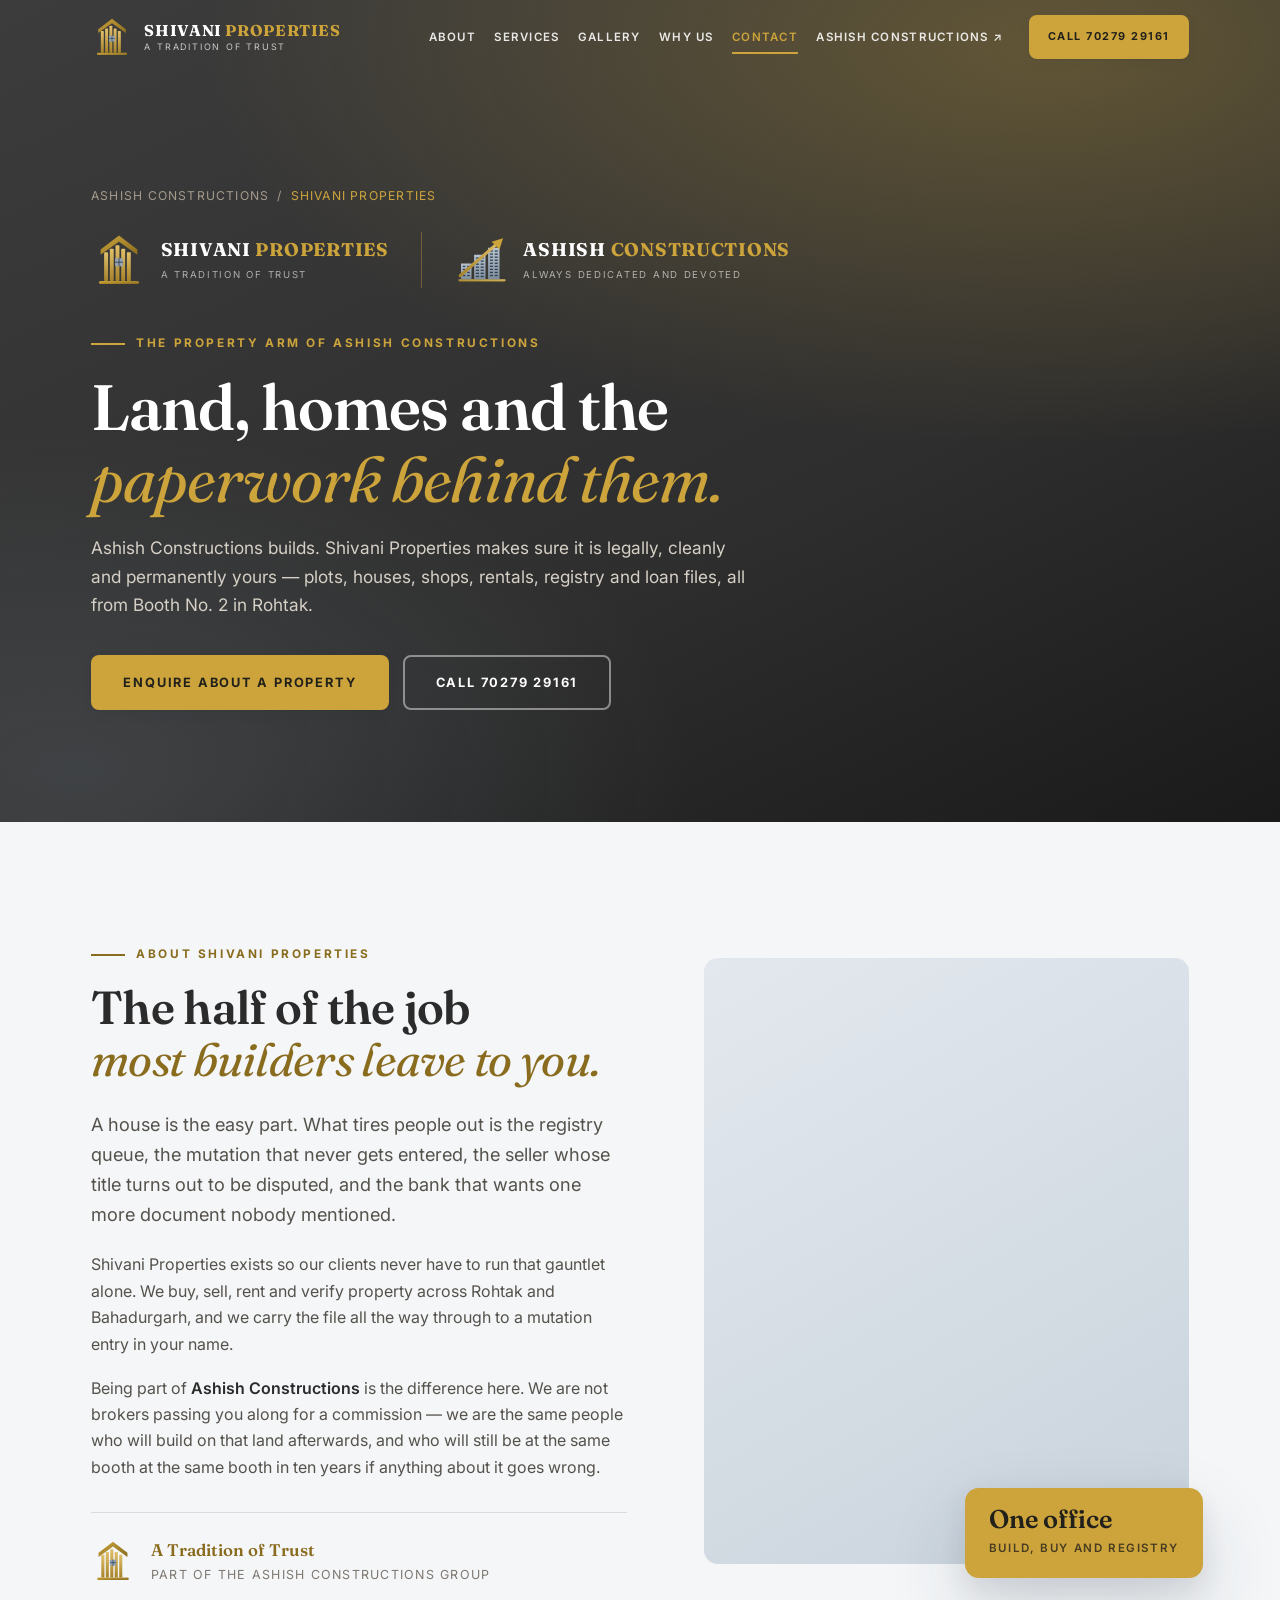
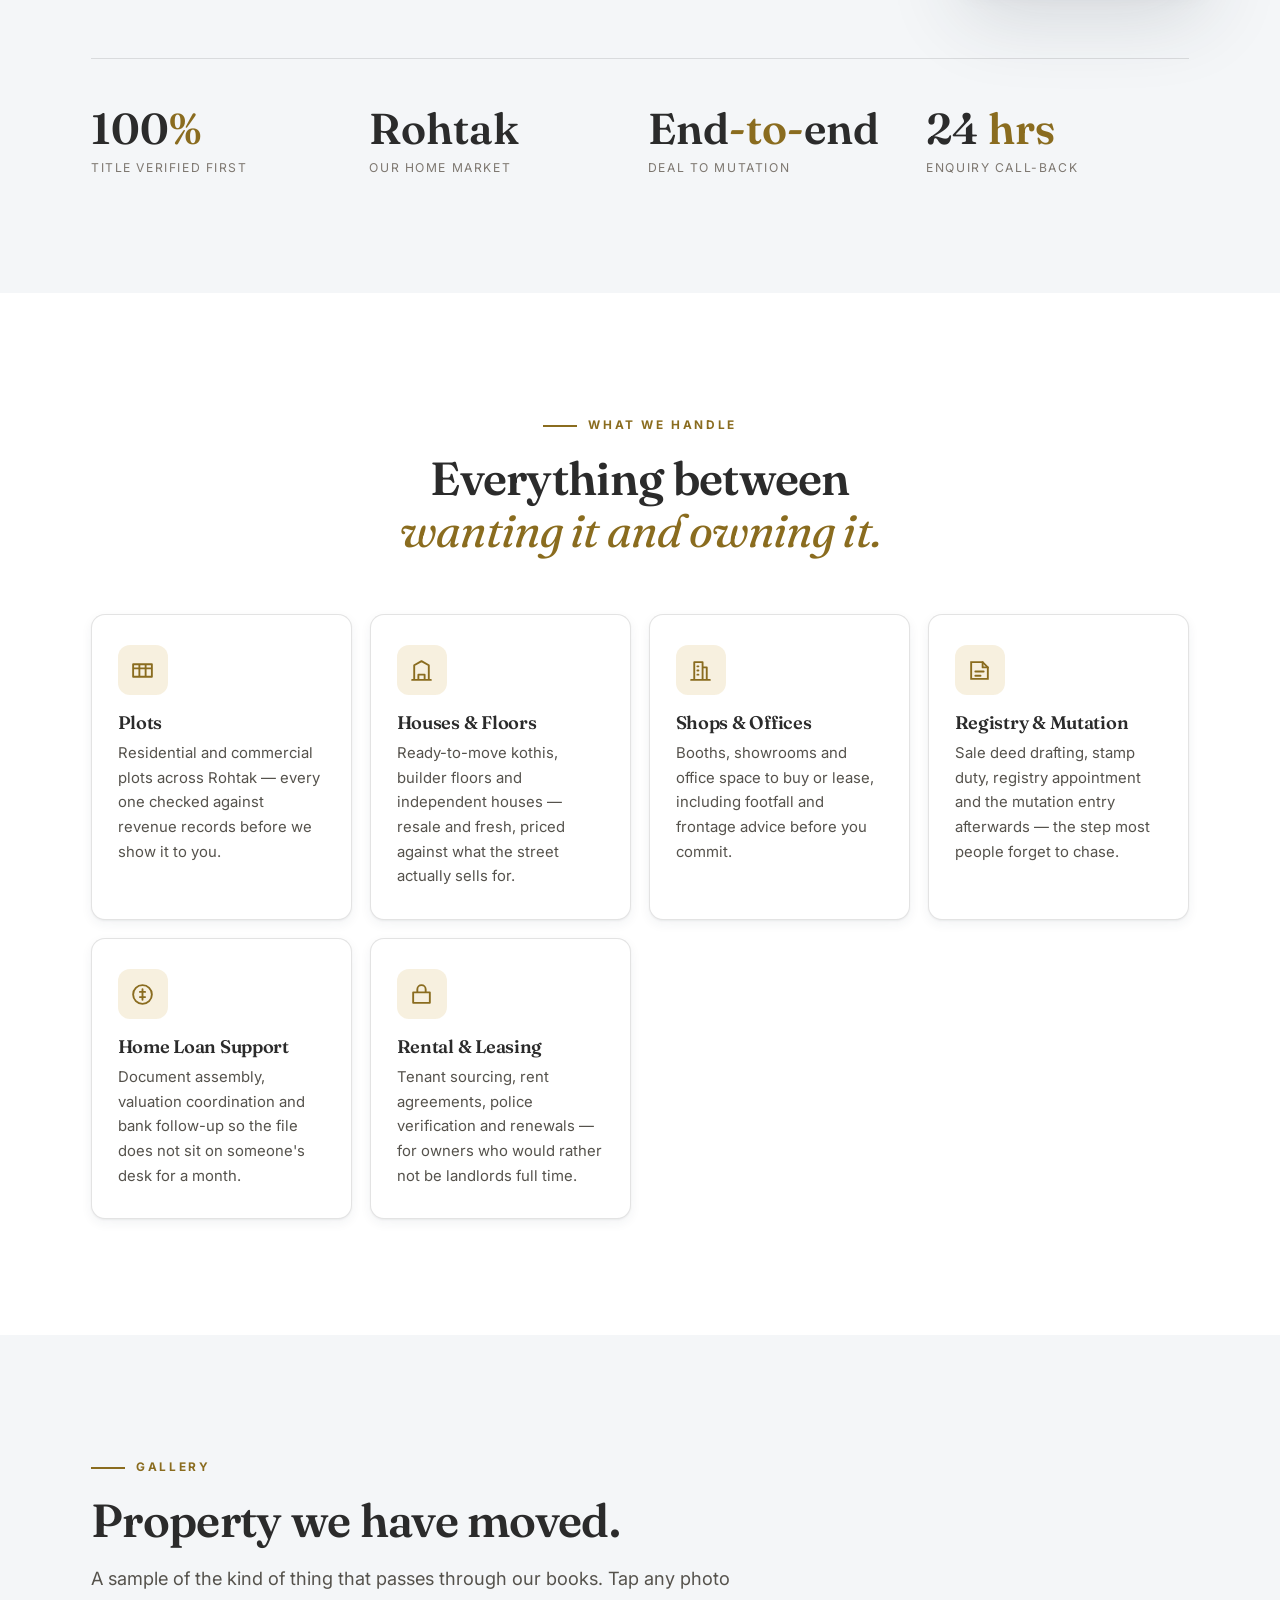
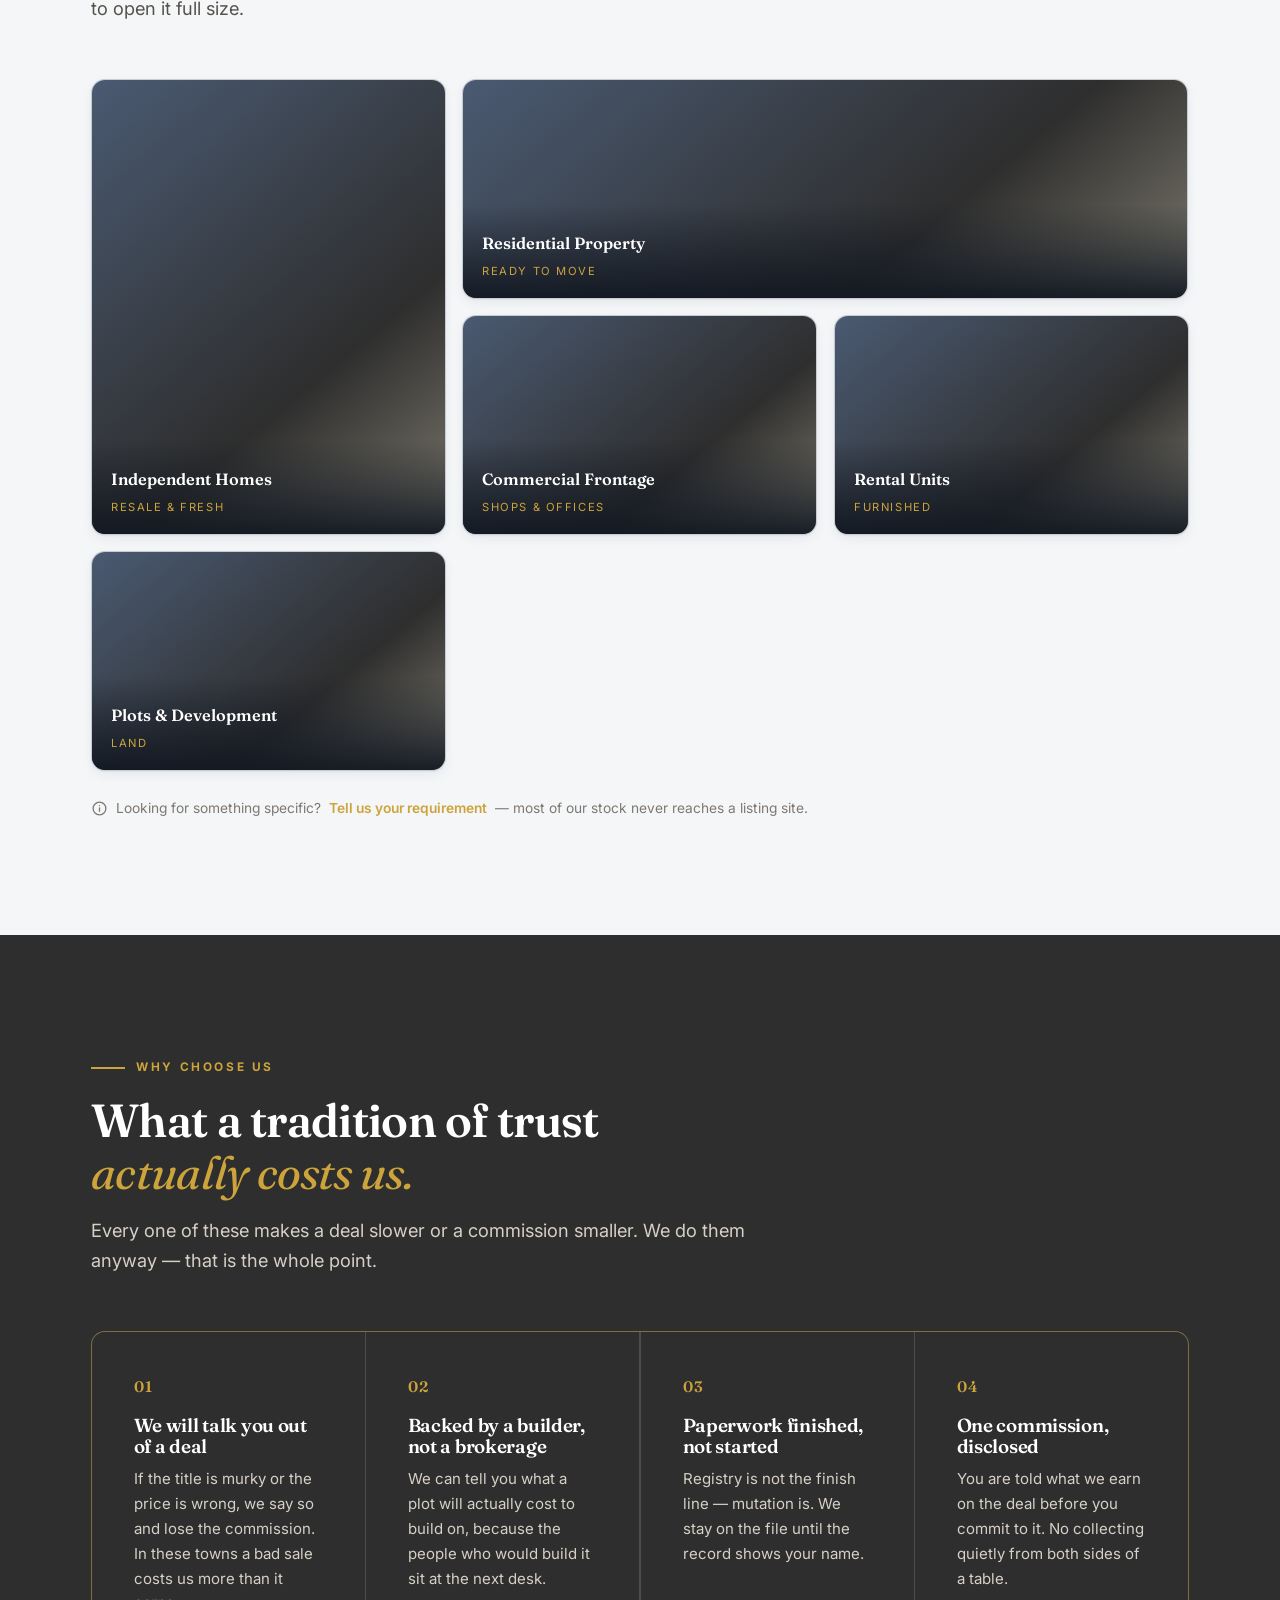
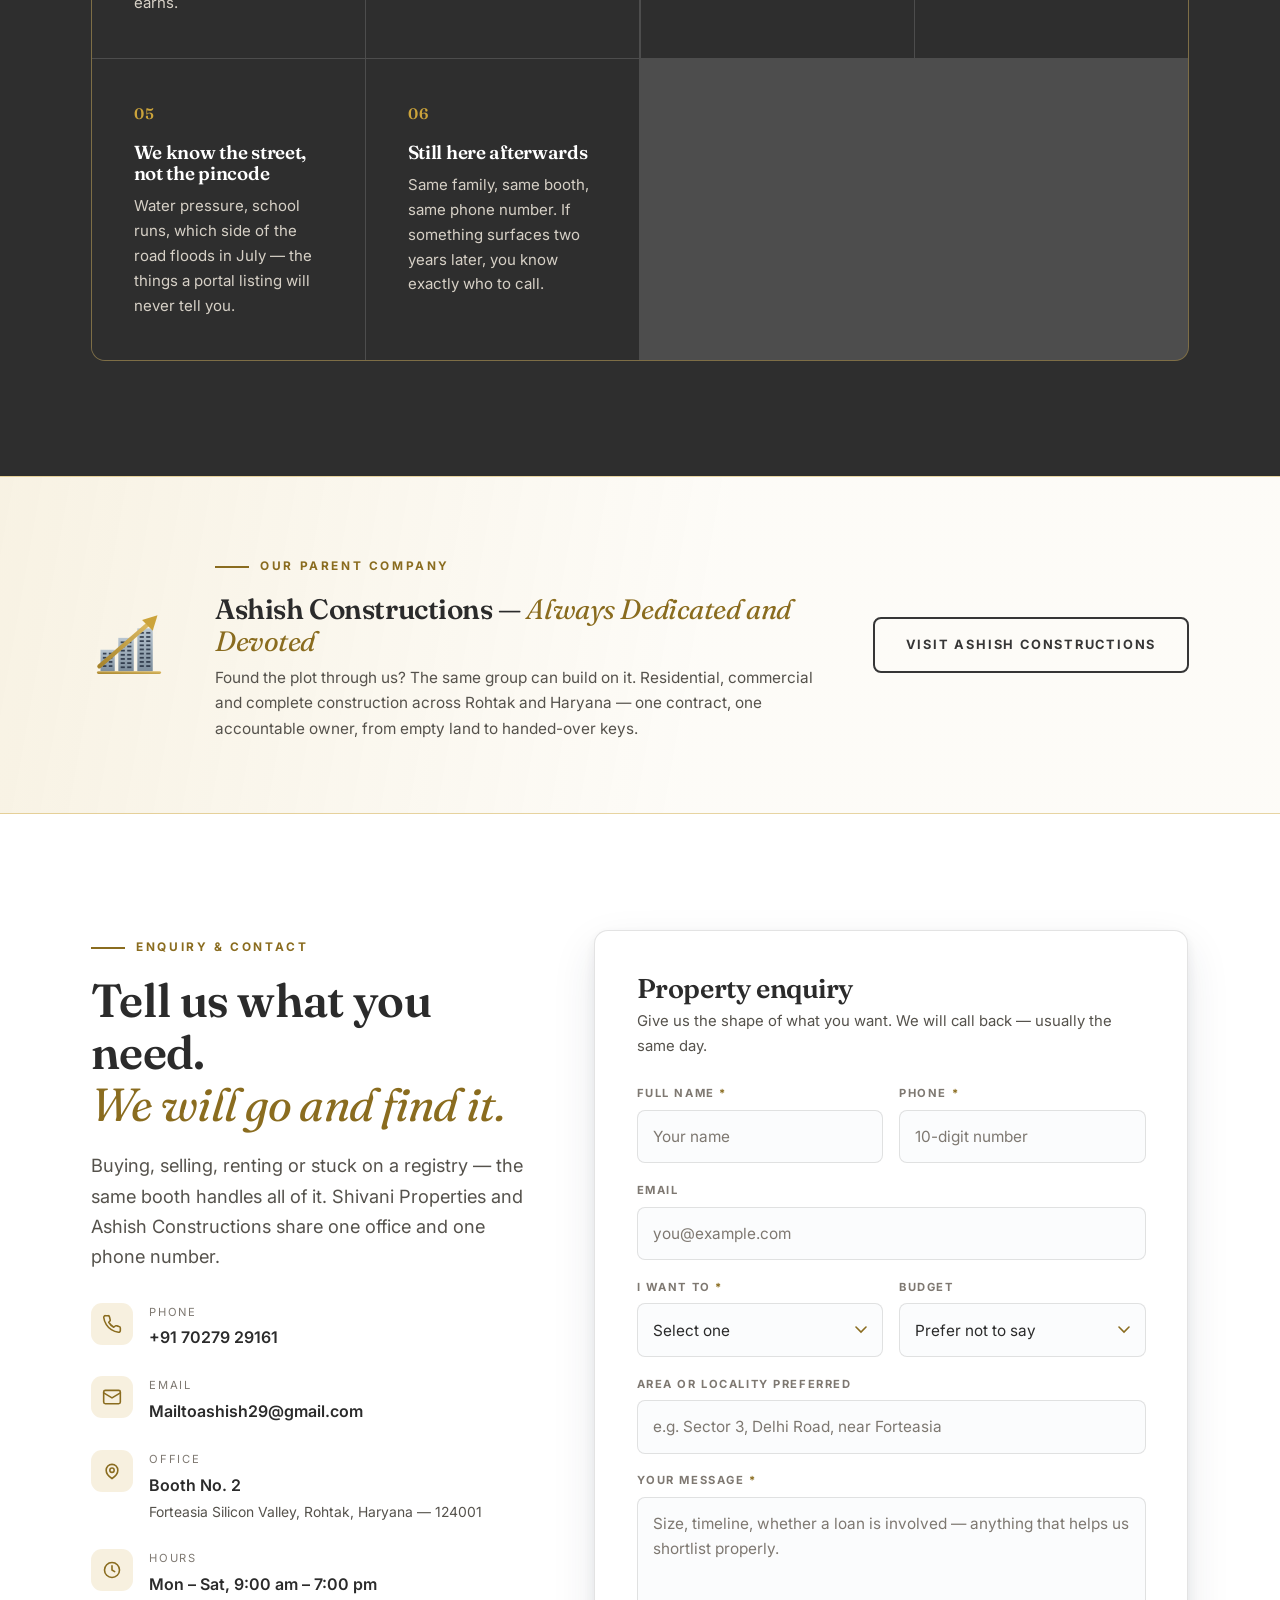
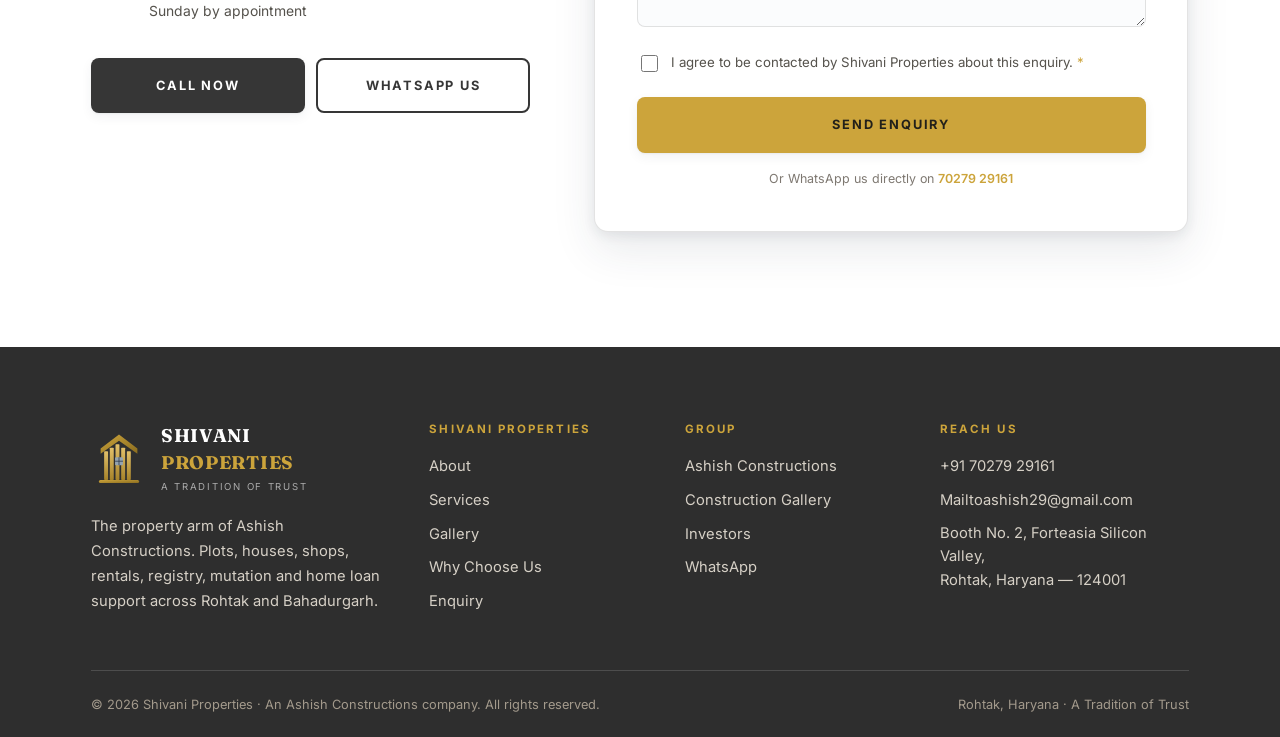
==== commit 73624833: "Brighter theme, wider service area, revised copy Theme: light content sections with dark feature ban" ====
--- a/shivani-properties.html
+++ b/shivani-properties.html
@@ -4,14 +4,14 @@
 <meta charset="utf-8">
 <meta name="viewport" content="width=device-width, initial-scale=1">
 
-<title>Shivani Properties — Property Buying, Selling &amp; Registry in Rohtak | Ashish Constructions</title>
-<meta name="description" content="Shivani Properties — A Tradition of Trust. The property arm of Ashish Constructions, Rohtak: plots, houses, shops, rentals, registry, mutation and loan paperwork. Call 7027929161.">
+<title>Shivani Properties — Property Buying, Selling &amp; Registry in Rohtak &amp; Bahadurgarh</title>
+<meta name="description" content="Shivani Properties — A Tradition of Trust. The property arm of Ashish Constructions, Rohtak and Bahadurgarh: plots, houses, shops, rentals, registry, mutation and loan paperwork. Call 7027929161.">
 <meta name="theme-color" content="#2E2E2E">
 <link rel="canonical" href="https://zeus-shourya.github.io/ashish-constructions/shivani-properties.html">
 
 <meta property="og:type" content="website">
 <meta property="og:title" content="Shivani Properties — A Tradition of Trust">
-<meta property="og:description" content="The property arm of Ashish Constructions, Rohtak. Plots, houses, shops, rentals and complete documentation.">
+<meta property="og:description" content="The property arm of Ashish Constructions. Plots, houses, shops, rentals and complete documentation across Rohtak and Bahadurgarh.">
 <meta property="og:locale" content="en_IN">
 <meta name="twitter:card" content="summary_large_image">
 
@@ -29,10 +29,10 @@
   "@type": "RealEstateAgent",
   "name": "Shivani Properties",
   "slogan": "A Tradition of Trust",
-  "description": "Property buying, selling, rental and documentation services in Rohtak, Haryana. The property arm of Ashish Constructions.",
+  "description": "Property buying, selling, rental and documentation services across Rohtak and Bahadurgarh, Haryana. The property arm of Ashish Constructions.",
   "telephone": "+91-7027929161",
   "email": "Mailtoashish29@gmail.com",
-  "areaServed": "Rohtak, Haryana, India",
+  "areaServed": ["Rohtak, Haryana, India", "Bahadurgarh, Haryana, India"],
   "address": {
     "@type": "PostalAddress",
     "streetAddress": "Booth No. 2, Forteasia Silicon Valley",
@@ -124,7 +124,7 @@
 <main id="main">
 
 <!-- ══════════════ PAGE HEADER — both logos, both names ══════════════ -->
-<section class="pagehead">
+<section class="pagehead on-dark">
   <div class="pagehead__media" aria-hidden="true"
        style="background-image:url('https://images.unsplash.com/photo-1531971589569-0d9370cbe1e5?auto=format&amp;fit=crop&amp;w=1900&amp;q=70')"></div>
 
@@ -184,14 +184,14 @@
         </p>
         <p style="color:var(--ink-soft)">
           Shivani Properties exists so our clients never have to run that gauntlet alone.
-          We buy, sell, rent and verify property in Rohtak, and we carry the file all the
+          We buy, sell, rent and verify property across Rohtak and Bahadurgarh, and we carry the file all the
           way through to a mutation entry in your name.
         </p>
         <p style="color:var(--ink-soft);margin-top:1.1rem">
           Being part of <strong>Ashish Constructions</strong> is the difference here. We
           are not brokers passing you along for a commission — we are the same people who
           will build on that land afterwards, and who will still be at the same booth
-          in Rohtak in ten years if anything about it goes wrong.
+          at the same booth in ten years if anything about it goes wrong.
         </p>
 
         <div class="about__signature">
@@ -346,7 +346,7 @@
 </section>
 
 <!-- ══════════════ WHY CHOOSE US ══════════════ -->
-<section class="section why" id="why">
+<section class="section why on-dark" id="why">
   <div class="wrap">
     <div class="sec-head reveal">
       <span class="eyebrow">Why Choose Us</span>
@@ -358,7 +358,7 @@
       <article class="why__item reveal">
         <span class="why__num">01</span>
         <h3>We will talk you out of a deal</h3>
-        <p>If the title is murky or the price is wrong, we say so and lose the commission. A bad sale costs us more in Rohtak than it earns.</p>
+        <p>If the title is murky or the price is wrong, we say so and lose the commission. In these towns a bad sale costs us more than it earns.</p>
       </article>
       <article class="why__item reveal" data-delay="1">
         <span class="why__num">02</span>
@@ -454,7 +454,7 @@
             <div>
               <div class="contact__label">Hours</div>
               <div class="contact__value">
-                Mon – Sat, 9:30 am – 7:00 pm
+                Mon – Sat, 9:00 am – 7:00 pm
                 <small>Sunday by appointment</small>
               </div>
             </div>
@@ -551,7 +551,7 @@
 </main>
 
 <!-- ══════════════ FOOTER — both brands ══════════════ -->
-<footer class="footer">
+<footer class="footer on-dark">
   <div class="wrap">
     <div class="footer__grid">
       <div>
@@ -565,8 +565,8 @@
           </span>
         </span>
         <p class="footer__about">
-          The property arm of Ashish Constructions, Rohtak. Plots, houses, shops,
-          rentals, registry, mutation and home loan support — all from one booth.
+          The property arm of Ashish Constructions. Plots, houses, shops,
+          rentals, registry, mutation and home loan support across Rohtak and Bahadurgarh.
         </p>
       </div>
 
--- a/assets/css/style.css
+++ b/assets/css/style.css
@@ -1,7 +1,11 @@
 /* ==========================================================================
    Ashish Constructions — shared stylesheet
-   Golden-black theme.  Palette: #242F40 · #363636 · #CCA43B · #93A3B1 · #FFFFFF
-   Brand switch: <body data-brand="shivani">
+   Palette: #242F40 navy · #363636 charcoal · #CCA43B gold · #93A3B1 steel · #FFF
+
+   Layout of the theme: light content sections, dark feature bands.
+   Anything carrying class .on-dark flips the text tokens and paints a deep
+   navy (or charcoal, on the Shivani page) background — hero, Why Choose Us,
+   the quote band and the footer. Everything else is light.
    ========================================================================== */
 
 /* ---------- tokens ---------- */
@@ -13,24 +17,25 @@
   --steel:      #93A3B1;
   --white:      #FFFFFF;
 
-  /* derived surfaces — Ashish Constructions runs navy-black */
-  --bg:         #242F40;   /* page base                     */
-  --bg-2:       #1C2432;   /* alternating / recessed band   */
-  --bg-3:       #2D3A4E;   /* raised card                   */
-  --bg-deep:    #151B26;   /* hero, footer, deepest panels  */
+  /* light content surfaces */
+  --bg:         #F4F6F8;   /* page base                      */
+  --bg-2:       #FFFFFF;   /* alternating band               */
+  --bg-3:       #FFFFFF;   /* raised card                    */
+  --bg-deep:    #242F40;   /* the dark feature bands          */
 
   --gold-light: #E2C069;
   --gold-deep:  #A6832A;
+  --gold-ink:   #8A6C1F;   /* gold text that must pass on white */
   --accent:     var(--gold);
   --accent-soft:var(--gold-light);
 
-  /* type colours */
-  --ink:        #FFFFFF;
-  --ink-soft:   #C3CDD6;
-  --muted:      #93A3B1;
-
-  --line:       rgba(147,163,177,.18);
-  --line-gold:  rgba(204,164,59,.30);
+  /* type colours (light context) */
+  --ink:        #242F40;
+  --ink-soft:   #4E5D70;
+  --muted:      #78889A;
+
+  --line:       rgba(36,47,64,.13);
+  --line-gold:  rgba(204,164,59,.45);
 
   /* layout */
   --wrap: 1200px;
@@ -42,26 +47,38 @@
   --f-display: "Fraunces", "Georgia", "Times New Roman", serif;
   --f-body: "Inter", system-ui, -apple-system, "Segoe UI", Roboto, sans-serif;
 
-  --shadow-sm: 0 1px 2px rgba(0,0,0,.35), 0 4px 12px rgba(0,0,0,.25);
-  --shadow-md: 0 4px 12px rgba(0,0,0,.35), 0 18px 44px rgba(0,0,0,.35);
-  --shadow-lg: 0 10px 26px rgba(0,0,0,.4), 0 36px 80px rgba(0,0,0,.45);
-  --glow-gold: 0 0 0 1px rgba(204,164,59,.35), 0 10px 34px rgba(204,164,59,.14);
+  --shadow-sm: 0 1px 2px rgba(36,47,64,.06), 0 4px 12px rgba(36,47,64,.06);
+  --shadow-md: 0 4px 12px rgba(36,47,64,.08), 0 18px 44px rgba(36,47,64,.10);
+  --shadow-lg: 0 10px 26px rgba(36,47,64,.10), 0 36px 80px rgba(36,47,64,.16);
+  --glow-gold: 0 0 0 1px rgba(204,164,59,.5), 0 10px 30px rgba(204,164,59,.28);
 
   --nav-h: 74px;
   --ease: cubic-bezier(.22,.61,.36,1);
 }
 
-/* Shivani Properties keeps the same golden-black language, shifted onto the
-   charcoal end of the palette so the two pages are siblings, not clones. */
+/* Shivani Properties: same system, charcoal instead of navy on the dark bands */
 body[data-brand="shivani"] {
-  --bg:      #2E2E2E;
-  --bg-2:    #262626;
-  --bg-3:    #3B3B3B;
-  --bg-deep: #1B1B1B;
-  --ink-soft:#D2CCC0;
-  --muted:   #A39A8C;
-  --line:    rgba(204,164,59,.16);
-}
+  --bg-deep: #2E2E2E;
+  --ink:     #2B2B2B;
+  --ink-soft:#55524C;
+  --muted:   #7E7871;
+  --line:    rgba(43,43,43,.13);
+}
+
+/* ---- the dark feature bands ------------------------------------------- */
+.on-dark {
+  --ink:       #FFFFFF;
+  --ink-soft:  #C9D3DC;
+  --muted:     #93A3B1;
+  --gold-ink:  var(--gold);
+  --line:      rgba(255,255,255,.15);
+  --line-gold: rgba(204,164,59,.38);
+  --bg-3:      rgba(255,255,255,.05);
+  --shadow-lg: 0 10px 26px rgba(0,0,0,.35), 0 36px 80px rgba(0,0,0,.4);
+  background: var(--bg-deep);
+  color: var(--ink);
+}
+body[data-brand="shivani"] .on-dark { --ink-soft: #D6D0C6; --muted: #A39A8C; }
 
 /* ---------- reset ---------- */
 *, *::before, *::after { box-sizing: border-box; }
@@ -89,15 +106,12 @@
 
 ::selection { background: var(--gold); color: #1B2230; }
 
-:focus-visible {
-  outline: 3px solid var(--gold);
-  outline-offset: 3px;
-  border-radius: 4px;
-}
+:focus-visible { outline: 3px solid var(--gold-deep); outline-offset: 3px; border-radius: 4px; }
+.on-dark :focus-visible { outline-color: var(--gold); }
 
 .skip-link {
   position: absolute; left: 50%; top: -100px; transform: translateX(-50%);
-  z-index: 999; background: var(--gold); color: #1B2230;
+  z-index: 999; background: var(--navy); color: #fff;
   padding: .85rem 1.5rem; border-radius: 0 0 var(--radius-sm) var(--radius-sm);
   font-size: .9rem; font-weight: 700;
 }
@@ -117,7 +131,7 @@
 .eyebrow {
   display: inline-flex; align-items: center; gap: .7rem;
   font-size: .74rem; font-weight: 700; letter-spacing: .22em; text-transform: uppercase;
-  color: var(--gold); margin-bottom: 1.1rem;
+  color: var(--gold-ink); margin-bottom: 1.1rem;
 }
 .eyebrow::before { content: ""; width: 34px; height: 2px; background: currentColor; }
 
@@ -125,10 +139,7 @@
 .h-lg { font-size: clamp(1.85rem, 4vw, 2.9rem); }
 .h-md { font-size: clamp(1.3rem, 2.3vw, 1.7rem); }
 .lead { font-size: clamp(1rem, 1.5vw, 1.14rem); color: var(--ink-soft); max-width: 62ch; }
-.accent-italic { font-family: var(--f-display); font-style: italic; font-weight: 400; color: var(--gold); }
-
-/* thin gold rule used to break up the long dark run */
-.section + .section { border-top: 1px solid var(--line); }
+.accent-italic { font-family: var(--f-display); font-style: italic; font-weight: 400; color: var(--gold-ink); }
 
 /* ---------- buttons ---------- */
 .btn {
@@ -142,17 +153,23 @@
 .btn:hover { transform: translateY(-2px); }
 .btn:active { transform: translateY(0); }
 
-.btn--solid { background: var(--gold); color: #1B2230; box-shadow: var(--shadow-sm); }
+.btn--solid { background: var(--gold); color: #22201A; box-shadow: var(--shadow-sm); }
 .btn--solid:hover { background: var(--gold-light); box-shadow: var(--glow-gold); }
 
-.btn--brand { background: var(--gold); color: #1B2230; box-shadow: var(--shadow-sm); }
-.btn--brand:hover { background: var(--gold-light); box-shadow: var(--glow-gold); }
-
-.btn--ghost { border-color: rgba(255,255,255,.4); color: #fff; }
-.btn--ghost:hover { border-color: var(--gold); color: var(--gold); background: rgba(204,164,59,.08); }
-
-.btn--outline { border-color: var(--gold); color: var(--gold); }
-.btn--outline:hover { background: var(--gold); color: #1B2230; }
+.btn--brand { background: var(--navy); color: #fff; box-shadow: var(--shadow-sm); }
+.btn--brand:hover { background: #32415A; box-shadow: var(--shadow-md); }
+body[data-brand="shivani"] .btn--brand { background: var(--charcoal); }
+body[data-brand="shivani"] .btn--brand:hover { background: #4A4A4A; }
+
+.btn--ghost { border-color: rgba(255,255,255,.45); color: #fff; }
+.btn--ghost:hover { border-color: var(--gold); color: var(--gold); background: rgba(204,164,59,.12); }
+
+.btn--outline { border-color: var(--navy); color: var(--navy); }
+.btn--outline:hover { background: var(--navy); color: #fff; }
+body[data-brand="shivani"] .btn--outline { border-color: var(--charcoal); color: var(--charcoal); }
+body[data-brand="shivani"] .btn--outline:hover { background: var(--charcoal); color: #fff; }
+.on-dark .btn--outline { border-color: var(--gold); color: var(--gold); }
+.on-dark .btn--outline:hover { background: var(--gold); color: #22201A; }
 
 .btn--block { width: 100%; }
 
@@ -182,7 +199,7 @@
 }
 
 /* ==========================================================================
-   NAVIGATION  — with a real mobile drawer (the reference site has none)
+   NAVIGATION  — transparent over the hero, light glass once scrolled
    ========================================================================== */
 .nav {
   position: fixed; inset: 0 0 auto 0; z-index: 100;
@@ -195,13 +212,11 @@
   width: min(var(--wrap), 100%); margin-inline: auto; padding-inline: var(--gut);
   display: flex; align-items: center; gap: 1rem;
 }
-
 .nav.is-stuck {
-  background: rgba(21,27,38,.9);
+  background: rgba(255,255,255,.94);
   backdrop-filter: blur(16px); -webkit-backdrop-filter: blur(16px);
-  box-shadow: 0 1px 0 var(--line-gold), var(--shadow-sm);
-}
-body[data-brand="shivani"] .nav.is-stuck { background: rgba(27,27,27,.9); }
+  box-shadow: 0 1px 0 var(--line), var(--shadow-sm);
+}
 
 /* The wordmark never shrinks and never clips — if the row runs out of room the
    nav gives way (and .nav--tight below drops the CTA), not the company name. */
@@ -215,13 +230,17 @@
 .brand__name em { font-style: normal; color: var(--gold); }
 .brand__tag {
   font-size: .56rem; letter-spacing: .2em; text-transform: uppercase;
-  color: var(--muted); white-space: nowrap; margin-top: 2px;
-}
+  color: rgba(255,255,255,.72); white-space: nowrap; margin-top: 2px;
+}
+.nav.is-stuck .brand__name { color: var(--navy); }
+.nav.is-stuck .brand__name em { color: var(--gold-ink); }
+.nav.is-stuck .brand__tag { color: var(--muted); }
+body[data-brand="shivani"] .nav.is-stuck .brand__name { color: var(--charcoal); }
 
 .nav__links { display: flex; align-items: center; gap: 1.15rem; flex: none; }
 .nav__link {
   position: relative; font-size: .72rem; font-weight: 600;
-  letter-spacing: .11em; text-transform: uppercase; color: rgba(255,255,255,.86);
+  letter-spacing: .11em; text-transform: uppercase; color: rgba(255,255,255,.88);
   padding: .45rem 0; white-space: nowrap; transition: color .25s var(--ease);
 }
 .nav__link::after {
@@ -232,6 +251,9 @@
 .nav__link:hover { color: var(--gold); }
 .nav__link:hover::after, .nav__link[aria-current="page"]::after { transform: scaleX(1); }
 .nav__link[aria-current="page"] { color: var(--gold); }
+.nav.is-stuck .nav__link { color: var(--ink-soft); }
+.nav.is-stuck .nav__link:hover, .nav.is-stuck .nav__link[aria-current="page"] { color: var(--gold-ink); }
+.nav.is-stuck .nav__link::after { background: var(--gold-deep); }
 
 .nav__cta { margin-left: .6rem; padding: .68rem 1.05rem; font-size: .68rem; }
 /* set by JS only if the row genuinely cannot fit — the CTA is the cheapest
@@ -241,26 +263,24 @@
 /* ---- featured link: Shivani Properties ----------------------------------
    A single gold segment travelling the perimeter of the box. Built as a
    conic gradient rotated through a registered custom property and masked to
-   a 2px ring, so the bright arc walks the rectangle rather than spinning a
-   disc behind it.                                                          */
+   a ring, so the bright arc walks the rectangle rather than spinning a disc
+   behind it.                                                               */
 @property --ac-angle {
   syntax: "<angle>";
   initial-value: 0deg;
   inherits: false;
 }
-
 .nav__link--feature {
   padding: .5rem .85rem;
   border-radius: 7px;
   color: var(--gold);
-  overflow: hidden;                 /* keeps the arc inside the corners */
-  /* The static rail lives on the element itself, not the pseudo-element, so
-     the box still reads as a box if the animated ring is unsupported. */
-  box-shadow: inset 0 0 0 1.5px rgba(204,164,59,.26);
-}
-.nav__link--feature::after { display: none; }   /* no underline on this one */
-
-/* the travelling arc, layered over that rail */
+  overflow: hidden;
+  /* static rail on the element itself, so the box still reads as a box if the
+     animated ring is unsupported */
+  box-shadow: inset 0 0 0 1.5px rgba(204,164,59,.4);
+}
+.nav.is-stuck .nav__link--feature { color: var(--gold-ink); box-shadow: inset 0 0 0 1.5px rgba(204,164,59,.55); }
+.nav__link--feature::after { display: none; }
 .nav__link--feature::before {
   content: "";
   position: absolute; inset: 0;
@@ -268,13 +288,13 @@
   padding: 1.5px;
   background:
     conic-gradient(from var(--ac-angle),
-      rgba(204,164,59,.22) 0turn,
-      rgba(204,164,59,.22) .58turn,
+      transparent 0turn,
+      transparent .58turn,
       var(--gold) .70turn,
       #FFF0C4 .75turn,
       var(--gold) .80turn,
-      rgba(204,164,59,.22) .92turn,
-      rgba(204,164,59,.22) 1turn);
+      transparent .92turn,
+      transparent 1turn);
   -webkit-mask: linear-gradient(#000 0 0) content-box, linear-gradient(#000 0 0);
           mask: linear-gradient(#000 0 0) content-box, linear-gradient(#000 0 0);
   -webkit-mask-composite: xor;
@@ -282,41 +302,32 @@
   animation: ac-orbit 3.4s linear infinite;
 }
 @keyframes ac-orbit { to { --ac-angle: 360deg; } }
-
-.nav__link--feature:hover { color: #FFF0C4; background: rgba(204,164,59,.10); }
-
-/* No motion: drop the travelling arc and leave a solid gold rail, so the link
-   is still clearly the highlighted one. */
+.nav__link--feature:hover { background: rgba(204,164,59,.12); }
+
+/* No motion: solid gold rail instead of a travelling arc */
 @media (prefers-reduced-motion: reduce) {
   .nav__link--feature { box-shadow: inset 0 0 0 1.5px var(--gold); }
   .nav__link--feature::before { display: none; }
 }
 
-/* same treatment on the drawer entry, where mobile visitors actually see it */
-.drawer__link--feature { color: var(--gold); }
-.drawer__link--feature .drawer__flag {
-  display: inline-flex; align-items: center; gap: .4rem;
-  font-family: var(--f-body); font-size: .58rem; font-weight: 700;
-  letter-spacing: .18em; text-transform: uppercase;
-  color: var(--gold); opacity: .85;
-}
-
 /* hamburger */
 .nav__toggle {
   display: none; width: 46px; height: 46px; flex: none;
-  background: transparent; border: 1px solid var(--line-gold);
+  background: transparent; border: 1px solid rgba(255,255,255,.4);
   border-radius: var(--radius-sm); cursor: pointer;
   align-items: center; justify-content: center;
 }
-.nav__toggle-bars { position: relative; width: 20px; height: 2px; background: var(--gold); border-radius: 2px; }
+.nav.is-stuck .nav__toggle { border-color: var(--line); }
+.nav__toggle-bars { position: relative; width: 20px; height: 2px; background: #fff; border-radius: 2px; }
 .nav__toggle-bars::before, .nav__toggle-bars::after {
   content: ""; position: absolute; left: 0; width: 20px; height: 2px;
   background: inherit; border-radius: 2px;
 }
 .nav__toggle-bars::before { top: -6px; }
 .nav__toggle-bars::after  { top: 6px; }
-
-/* mobile drawer */
+.nav.is-stuck .nav__toggle-bars { background: var(--navy); }
+
+/* mobile drawer — always dark */
 .drawer {
   position: fixed; inset: 0; z-index: 120;
   background: var(--bg-deep);
@@ -330,7 +341,7 @@
 .drawer__top { display: flex; align-items: center; justify-content: space-between; margin-bottom: 2rem; }
 .drawer__close {
   width: 46px; height: 46px; border-radius: var(--radius-sm); cursor: pointer;
-  background: rgba(204,164,59,.1); border: 1px solid var(--line-gold);
+  background: rgba(204,164,59,.12); border: 1px solid rgba(204,164,59,.38);
   color: var(--gold); font-size: 1.4rem; line-height: 1; display: grid; place-items: center;
 }
 .drawer__links { display: flex; flex-direction: column; }
@@ -338,23 +349,24 @@
   display: flex; align-items: baseline; justify-content: space-between; gap: 1rem;
   padding: 1.05rem .25rem; color: #fff;
   font-family: var(--f-display); font-size: 1.45rem; font-weight: 600;
-  border-bottom: 1px solid var(--line);
+  border-bottom: 1px solid rgba(255,255,255,.14);
 }
 .drawer__link:hover { color: var(--gold); }
-.drawer__link span { font-family: var(--f-body); font-size: .66rem; letter-spacing: .18em; color: var(--gold); opacity: .75; }
+.drawer__link span { font-family: var(--f-body); font-size: .66rem; letter-spacing: .18em; color: var(--gold); opacity: .8; }
+.drawer__link--feature { color: var(--gold); }
+.drawer__flag {
+  display: inline-flex; align-items: center;
+  font-family: var(--f-body); font-size: .58rem; font-weight: 700;
+  letter-spacing: .18em; text-transform: uppercase; color: var(--gold);
+}
 .drawer__foot { margin-top: auto; padding-top: 2.2rem; display: grid; gap: .85rem; }
-.drawer__contact { color: var(--ink-soft); font-size: .95rem; display: flex; align-items: center; gap: .65rem; }
+.drawer__contact { color: rgba(255,255,255,.82); font-size: .95rem; display: flex; align-items: center; gap: .65rem; }
 .drawer__contact:hover { color: var(--gold); }
 .drawer__contact svg { width: 18px; height: 18px; flex: none; color: var(--gold); }
 
 body.no-scroll { overflow: hidden; }
 
-/* The horizontal nav only survives while brand + links + CTA genuinely fit.
-   Below that it hands over to the drawer rather than letting the wordmark
-   collide with the first link. */
-@media (max-width: 1240px) {
-  :root { --gut: clamp(1.1rem, 3vw, 2.25rem); }
-}
+@media (max-width: 1240px) { :root { --gut: clamp(1.1rem, 3vw, 2.25rem); } }
 @media (max-width: 1180px) {
   .nav__links, .nav__cta { display: none; }
   .nav__toggle { display: flex; }
@@ -367,13 +379,12 @@
 }
 
 /* ==========================================================================
-   HERO
+   HERO — a dark band
    ========================================================================== */
 .hero {
   position: relative; min-height: 100svh;
   display: flex; align-items: center;
   padding-top: var(--nav-h);
-  background: var(--bg-deep);
   overflow: hidden; isolation: isolate;
 }
 @supports not (min-height: 100svh) { .hero { min-height: 100vh; } }
@@ -384,9 +395,9 @@
 .hero__fallback {
   position: absolute; inset: 0; z-index: -3;
   background:
-    radial-gradient(120% 90% at 78% 10%, rgba(204,164,59,.22), transparent 58%),
-    radial-gradient(90% 70% at 10% 92%, rgba(147,163,177,.16), transparent 62%),
-    linear-gradient(160deg, var(--bg) 0%, var(--bg-deep) 60%, #0E131C 100%);
+    radial-gradient(120% 90% at 78% 10%, rgba(204,164,59,.26), transparent 58%),
+    radial-gradient(90% 70% at 10% 92%, rgba(147,163,177,.2), transparent 62%),
+    linear-gradient(160deg, #2B3A50 0%, var(--bg-deep) 62%, #161E2B 100%);
 }
 .hero__fallback::after {
   content: ""; position: absolute; inset: 0; opacity: .45;
@@ -402,49 +413,49 @@
   position: absolute; inset: 0;
   background-size: cover; background-position: center;
   opacity: 0; transition: opacity 1.4s var(--ease);
-  filter: saturate(.75) contrast(1.05);
 }
 .hero__slide.is-active { opacity: 1; }
 .hero__scrim {
   position: absolute; inset: 0; z-index: -1;
   background:
-    linear-gradient(90deg, rgba(21,27,38,.95) 0%, rgba(21,27,38,.82) 44%, rgba(21,27,38,.4) 100%),
-    linear-gradient(to top, rgba(11,15,22,.92) 0%, transparent 48%);
+    linear-gradient(90deg, rgba(26,35,49,.92) 0%, rgba(26,35,49,.76) 46%, rgba(26,35,49,.34) 100%),
+    linear-gradient(to top, rgba(18,24,34,.9) 0%, transparent 50%);
 }
 body[data-brand="shivani"] .hero__scrim {
   background:
-    linear-gradient(90deg, rgba(27,27,27,.95) 0%, rgba(27,27,27,.82) 44%, rgba(27,27,27,.4) 100%),
-    linear-gradient(to top, rgba(15,15,15,.92) 0%, transparent 48%);
+    linear-gradient(90deg, rgba(30,30,30,.92) 0%, rgba(30,30,30,.76) 46%, rgba(30,30,30,.34) 100%),
+    linear-gradient(to top, rgba(20,20,20,.9) 0%, transparent 50%);
 }
 
 .hero__inner {
   width: min(var(--wrap), 100%); margin-inline: auto;
   padding-inline: var(--gut); padding-block: 3.5rem 7rem;
 }
+.hero .eyebrow { color: var(--gold); }
 .hero h1 { color: #fff; max-width: 17ch; margin-bottom: 1.5rem; }
-.hero h1 .accent-italic { display: block; }
+.hero h1 .accent-italic { display: block; color: var(--gold); }
 .hero__lead { color: var(--ink-soft); max-width: 54ch; font-size: clamp(1rem, 1.6vw, 1.15rem); margin-bottom: 2.4rem; }
 .hero__actions { display: flex; flex-wrap: wrap; gap: .9rem; }
 
 .hero__dots { display: flex; gap: .55rem; margin-top: 2.8rem; }
 .hero__dot {
   width: 32px; height: 3px; border: 0; padding: 0; cursor: pointer; border-radius: 2px;
-  background: rgba(255,255,255,.28); transition: background-color .3s var(--ease);
+  background: rgba(255,255,255,.3); transition: background-color .3s var(--ease);
 }
 .hero__dot.is-active { background: var(--gold); }
 
 .hero__meta {
   position: absolute; left: 0; right: 0; bottom: 0; z-index: 2;
   border-top: 1px solid var(--line-gold);
-  background: rgba(21,27,38,.55);
+  background: rgba(20,27,38,.55);
   backdrop-filter: blur(8px); -webkit-backdrop-filter: blur(8px);
 }
-body[data-brand="shivani"] .hero__meta { background: rgba(27,27,27,.55); }
+body[data-brand="shivani"] .hero__meta { background: rgba(25,25,25,.55); }
 .hero__meta-grid {
   width: min(var(--wrap), 100%); margin-inline: auto; padding: 1.05rem var(--gut);
   display: grid; grid-template-columns: repeat(4, 1fr); gap: .9rem 1rem;
 }
-.hero__meta-item { display: flex; align-items: center; gap: .6rem; color: var(--ink-soft); font-size: .82rem; }
+.hero__meta-item { display: flex; align-items: center; gap: .6rem; color: rgba(255,255,255,.9); font-size: .82rem; }
 .hero__meta-item svg { width: 19px; height: 19px; flex: none; color: var(--gold); }
 @media (max-width: 760px) {
   .hero__meta-grid { grid-template-columns: repeat(2, 1fr); }
@@ -466,40 +477,38 @@
   margin-top: 2rem; padding-top: 1.5rem; border-top: 1px solid var(--line);
   display: flex; align-items: center; gap: 1rem;
 }
-.about__signature-name { font-family: var(--f-display); font-size: 1.05rem; font-weight: 600; color: var(--gold); }
+.about__signature-name { font-family: var(--f-display); font-size: 1.05rem; font-weight: 600; color: var(--gold-ink); }
 .about__signature-role { font-size: .78rem; letter-spacing: .1em; text-transform: uppercase; color: var(--muted); }
 
 .about__figure { position: relative; }
 .about__figure::before {
   content: ""; position: absolute; inset: 0; border-radius: var(--radius);
-  background: linear-gradient(150deg, var(--bg-3), var(--bg-deep));
+  background: linear-gradient(150deg, #E3E8EE, #C9D3DC);
 }
 .about__figure img {
   position: relative; width: 100%; aspect-ratio: 4 / 5; object-fit: cover;
   border-radius: var(--radius); box-shadow: var(--shadow-lg);
-  border: 1px solid var(--line-gold);
 }
 .about__badge {
   position: absolute; right: -14px; bottom: -14px; z-index: 2;
-  background: var(--gold); color: #1B2230;
+  background: var(--gold); color: #22201A;
   padding: 1.2rem 1.5rem; border-radius: var(--radius); box-shadow: var(--shadow-lg);
   max-width: 62%;
 }
-.about__badge strong { display: block; font-family: var(--f-display); font-size: 1.6rem; line-height: 1; color: #1B2230; }
-.about__badge span { font-size: .72rem; letter-spacing: .14em; text-transform: uppercase; color: rgba(27,34,48,.75); font-weight: 600; }
+.about__badge strong { display: block; font-family: var(--f-display); font-size: 1.6rem; line-height: 1; color: #22201A; }
+.about__badge span { font-size: .72rem; letter-spacing: .14em; text-transform: uppercase; color: rgba(34,32,26,.78); font-weight: 600; }
 @media (max-width: 520px) { .about__badge { right: 0; bottom: -10px; padding: 1rem 1.15rem; } }
 
 .stats {
-  display: grid; grid-template-columns: repeat(4, 1fr);
-  gap: 1rem; margin-top: clamp(3rem, 6vw, 4.5rem);
+  display: grid; grid-template-columns: repeat(auto-fit, minmax(170px, 1fr));
+  gap: 1.6rem 1rem; margin-top: clamp(3rem, 6vw, 4.5rem);
   border-top: 1px solid var(--line); padding-top: clamp(2rem, 4vw, 3rem);
 }
-@media (max-width: 760px) { .stats { grid-template-columns: repeat(2, 1fr); gap: 1.8rem 1rem; } }
 .stat__num {
   font-family: var(--f-display); font-size: clamp(1.9rem, 4vw, 2.7rem);
-  font-weight: 600; color: #fff; line-height: 1;
-}
-.stat__num em { font-style: normal; color: var(--gold); }
+  font-weight: 600; color: var(--ink); line-height: 1;
+}
+.stat__num em { font-style: normal; color: var(--gold-ink); }
 .stat__label { margin-top: .5rem; font-size: .76rem; letter-spacing: .13em; text-transform: uppercase; color: var(--muted); }
 
 /* ==========================================================================
@@ -508,13 +517,13 @@
 .cards { display: grid; grid-template-columns: repeat(auto-fit, minmax(230px, 1fr)); gap: 1.15rem; margin-top: 3rem; }
 .card {
   background: var(--bg-3); border: 1px solid var(--line); border-radius: var(--radius);
-  padding: 1.9rem 1.6rem;
+  padding: 1.9rem 1.6rem; box-shadow: var(--shadow-sm);
   transition: transform .3s var(--ease), box-shadow .3s var(--ease), border-color .3s var(--ease);
 }
 .card:hover { transform: translateY(-5px); box-shadow: var(--shadow-md); border-color: var(--line-gold); }
 .card__icon {
   width: 50px; height: 50px; border-radius: 12px; display: grid; place-items: center;
-  background: rgba(204,164,59,.14); color: var(--gold); margin-bottom: 1.1rem;
+  background: rgba(204,164,59,.16); color: var(--gold-ink); margin-bottom: 1.1rem;
 }
 .card__icon svg { width: 25px; height: 25px; }
 .card h3 { font-size: 1.14rem; margin-bottom: .5rem; }
@@ -530,6 +539,33 @@
 .sec-head--center .lead { margin-inline: auto; }
 
 /* ==========================================================================
+   QUOTE BAND — a dark band
+   ========================================================================== */
+.quoteband { padding-block: clamp(3.5rem, 7vw, 5.5rem); position: relative; overflow: hidden; }
+.quoteband::before {
+  content: ""; position: absolute; inset: 0;
+  background: radial-gradient(90% 120% at 85% 0%, rgba(204,164,59,.16), transparent 60%);
+}
+.quoteband__inner { position: relative; text-align: center; max-width: 62ch; margin-inline: auto; }
+.quoteband__mark {
+  font-family: var(--f-display); font-size: 3.4rem; line-height: 1;
+  color: var(--gold); opacity: .55; display: block; margin-bottom: .4rem;
+}
+.quoteband blockquote {
+  margin: 0; font-family: var(--f-display); font-style: italic; font-weight: 400;
+  font-size: clamp(1.35rem, 3vw, 2.05rem); line-height: 1.34; color: #fff;
+}
+.quoteband cite {
+  display: block; margin-top: 1.35rem; font-family: var(--f-body); font-style: normal;
+  font-size: .74rem; font-weight: 700; letter-spacing: .2em; text-transform: uppercase;
+  color: var(--gold);
+}
+.quoteband cite small {
+  display: block; margin-top: .4rem; font-weight: 400; letter-spacing: .1em;
+  text-transform: none; font-size: .78rem; color: var(--muted);
+}
+
+/* ==========================================================================
    GALLERY
    ========================================================================== */
 .gallery__grid {
@@ -538,37 +574,36 @@
 }
 .gallery__item {
   position: relative; overflow: hidden; border-radius: var(--radius);
-  background: var(--bg-3); cursor: zoom-in;
+  background: #DDE3EA; cursor: zoom-in;
   border: 1px solid var(--line); padding: 0; width: 100%; height: 100%; display: block;
-  text-align: left; color: #fff;
-  transition: border-color .3s var(--ease);
-}
-.gallery__item:hover { border-color: var(--line-gold); }
+  text-align: left; color: #fff; box-shadow: var(--shadow-sm);
+  transition: border-color .3s var(--ease), box-shadow .3s var(--ease);
+}
+.gallery__item:hover { border-color: var(--line-gold); box-shadow: var(--shadow-md); }
 .gallery__item--wide { grid-column: span 2; }
 .gallery__item--tall { grid-row: span 2; }
 
 /* Painted fallback behind every tile — a tile is never an empty grey box. */
 .gallery__item::before {
   content: ""; position: absolute; inset: 0;
-  background: linear-gradient(140deg, var(--bg-3) 0%, var(--bg-deep) 60%, rgba(204,164,59,.18) 140%);
+  background: linear-gradient(140deg, #4A5A72 0%, var(--bg-deep) 65%, rgba(204,164,59,.3) 140%);
 }
 .gallery__item img {
   position: relative; width: 100%; height: 100%; object-fit: cover;
   transition: transform .8s var(--ease), opacity .5s var(--ease);
-  filter: saturate(.8);
-}
-.gallery__item:hover img { transform: scale(1.06); filter: saturate(1); }
+}
+.gallery__item:hover img { transform: scale(1.06); }
 .gallery__cap {
   position: absolute; inset: auto 0 0 0; z-index: 2;
   padding: 1.6rem 1.2rem .95rem;
-  background: linear-gradient(to top, rgba(11,15,22,.94), transparent);
+  background: linear-gradient(to top, rgba(18,24,34,.94), transparent);
   display: flex; align-items: flex-end; justify-content: space-between; gap: .75rem;
 }
 .gallery__cap strong { font-family: var(--f-display); font-size: 1.02rem; font-weight: 600; display: block; color: #fff; }
 .gallery__cap em { font-style: normal; font-size: .7rem; letter-spacing: .14em; text-transform: uppercase; color: var(--gold); }
 .gallery__zoom {
   width: 32px; height: 32px; flex: none; border-radius: 50%;
-  background: var(--gold); color: #1B2230; display: grid; place-items: center;
+  background: var(--gold); color: #22201A; display: grid; place-items: center;
   opacity: 0; transform: translateY(6px); transition: opacity .3s var(--ease), transform .3s var(--ease);
 }
 .gallery__item:hover .gallery__zoom, .gallery__item:focus-visible .gallery__zoom { opacity: 1; transform: none; }
@@ -588,35 +623,34 @@
 /* lightbox */
 .lightbox {
   position: fixed; inset: 0; z-index: 200;
-  background: rgba(8,11,16,.96);
+  background: rgba(14,19,27,.96);
   display: grid; place-items: center; padding: clamp(1rem, 5vw, 3rem);
   opacity: 0; visibility: hidden; transition: opacity .28s var(--ease), visibility .28s;
 }
 .lightbox.is-open { opacity: 1; visibility: visible; }
-.lightbox__img { max-width: min(1100px, 100%); max-height: 78vh; border-radius: var(--radius); object-fit: contain; border: 1px solid var(--line-gold); }
+.lightbox__img { max-width: min(1100px, 100%); max-height: 78vh; border-radius: var(--radius); object-fit: contain; }
 .lightbox__cap { margin-top: 1rem; color: var(--gold); font-size: .9rem; text-align: center; letter-spacing: .04em; }
 .lightbox__btn {
   position: absolute; width: 48px; height: 48px; border-radius: 50%; cursor: pointer;
-  background: rgba(204,164,59,.12); border: 1px solid var(--line-gold);
+  background: rgba(204,164,59,.15); border: 1px solid rgba(204,164,59,.4);
   color: var(--gold); display: grid; place-items: center; font-size: 1.35rem; line-height: 1;
   transition: background-color .2s var(--ease), color .2s var(--ease);
 }
-.lightbox__btn:hover { background: var(--gold); color: #1B2230; }
+.lightbox__btn:hover { background: var(--gold); color: #22201A; }
 .lightbox__close { top: clamp(1rem, 3vw, 2rem); right: clamp(1rem, 3vw, 2rem); }
 .lightbox__prev { left: clamp(.75rem, 3vw, 2rem); top: 50%; transform: translateY(-50%); }
 .lightbox__next { right: clamp(.75rem, 3vw, 2rem); top: 50%; transform: translateY(-50%); }
 
 /* ==========================================================================
-   WHY CHOOSE US — the gold-lined panel that breaks up the dark run
-   ========================================================================== */
-.why { background: var(--bg-deep); }
+   WHY CHOOSE US — a dark band
+   ========================================================================== */
 .why__grid {
   display: grid; grid-template-columns: repeat(auto-fit, minmax(270px, 1fr));
   gap: 1px; background: var(--line);
   border: 1px solid var(--line-gold); border-radius: var(--radius); overflow: hidden;
 }
 .why__item { background: var(--bg-deep); padding: clamp(1.8rem, 3.5vw, 2.6rem); transition: background-color .35s var(--ease); }
-.why__item:hover { background: var(--bg); }
+.why__item:hover { background: rgba(255,255,255,.05); }
 .why__num {
   font-family: var(--f-display); font-size: .95rem; font-weight: 600;
   color: var(--gold); letter-spacing: .1em; margin-bottom: 1rem; display: block;
@@ -627,7 +661,6 @@
 /* ==========================================================================
    INVESTORS
    ========================================================================== */
-.inv { background: var(--bg-2); }
 .inv__grid { display: grid; grid-template-columns: 1fr 1fr; gap: clamp(2.5rem, 6vw, 5rem); align-items: center; }
 @media (max-width: 940px) { .inv__grid { grid-template-columns: 1fr; } }
 
@@ -635,15 +668,15 @@
 .inv__point { display: flex; gap: 1rem; align-items: flex-start; }
 .inv__point-mark {
   width: 34px; height: 34px; flex: none; border-radius: 9px; display: grid; place-items: center;
-  background: rgba(204,164,59,.14); color: var(--gold); border: 1px solid var(--line-gold);
+  background: var(--gold); color: #22201A;
 }
 .inv__point-mark svg { width: 17px; height: 17px; }
 .inv__point h4 { font-family: var(--f-body); font-size: .98rem; font-weight: 700; margin-bottom: .2rem; }
 .inv__point p { font-size: .91rem; color: var(--ink-soft); }
 
 .inv__panel {
-  background: var(--bg-deep); border: 1px solid var(--line-gold); border-radius: var(--radius);
-  padding: clamp(1.9rem, 4vw, 2.8rem); box-shadow: var(--shadow-lg);
+  border-radius: var(--radius); padding: clamp(1.9rem, 4vw, 2.8rem);
+  box-shadow: var(--shadow-lg);
 }
 .inv__panel h3 { font-size: 1.5rem; margin-bottom: .7rem; }
 .inv__panel > p { color: var(--ink-soft); font-size: .95rem; margin-bottom: 1.8rem; }
@@ -666,13 +699,13 @@
 .contact__row { display: flex; gap: 1rem; align-items: flex-start; }
 .contact__ico {
   width: 42px; height: 42px; flex: none; border-radius: 11px; display: grid; place-items: center;
-  background: rgba(204,164,59,.13); color: var(--gold); border: 1px solid var(--line-gold);
+  background: rgba(204,164,59,.16); color: var(--gold-ink);
 }
 .contact__ico svg { width: 20px; height: 20px; }
 .contact__label { font-size: .7rem; letter-spacing: .16em; text-transform: uppercase; color: var(--muted); margin-bottom: .2rem; }
-.contact__value { font-size: 1rem; font-weight: 600; color: #fff; }
+.contact__value { font-size: 1rem; font-weight: 600; color: var(--ink); }
 .contact__value a { border-bottom: 1px solid transparent; transition: border-color .2s, color .2s; }
-.contact__value a:hover { color: var(--gold); border-bottom-color: currentColor; }
+.contact__value a:hover { color: var(--gold-ink); border-bottom-color: currentColor; }
 .contact__value small { display: block; font-weight: 400; font-size: .87rem; color: var(--ink-soft); margin-top: .15rem; }
 
 .contact__quick { display: flex; flex-wrap: wrap; gap: .7rem; margin-top: 2.2rem; }
@@ -680,50 +713,46 @@
 
 /* form */
 .form {
-  background: var(--bg-3); border: 1px solid var(--line-gold); border-radius: var(--radius);
+  background: var(--bg-3); border: 1px solid var(--line); border-radius: var(--radius);
   padding: clamp(1.6rem, 3.5vw, 2.6rem); box-shadow: var(--shadow-md);
 }
 .form__row { display: grid; grid-template-columns: 1fr 1fr; gap: 1rem; }
 @media (max-width: 620px) { .form__row { grid-template-columns: 1fr; } }
 .field { display: block; margin-bottom: 1.1rem; }
 .field__label { display: block; font-size: .7rem; font-weight: 700; letter-spacing: .14em; text-transform: uppercase; color: var(--muted); margin-bottom: .45rem; }
-.field__label .req, .req { color: var(--gold); }
+.field__label .req, .req { color: var(--gold-ink); }
 .field input, .field select, .field textarea {
   width: 100%; padding: .82rem .95rem; border: 1px solid var(--line); border-radius: var(--radius-sm);
-  background: rgba(0,0,0,.28); color: #fff; font-size: .96rem;
+  background: #FBFCFD; color: var(--ink); font-size: .96rem;
   transition: border-color .2s var(--ease), box-shadow .2s var(--ease), background-color .2s var(--ease);
 }
-.field input::placeholder, .field textarea::placeholder { color: var(--muted); opacity: .8; }
+.field input::placeholder, .field textarea::placeholder { color: var(--muted); }
 .field textarea { resize: vertical; min-height: 110px; }
-.field select { appearance: none; background-image: url("data:image/svg+xml,%3Csvg xmlns='http://www.w3.org/2000/svg' viewBox='0 0 12 8'%3E%3Cpath d='M1 1l5 5 5-5' stroke='%23CCA43B' stroke-width='1.6' fill='none' stroke-linecap='round'/%3E%3C/svg%3E"); background-repeat: no-repeat; background-position: right .95rem center; background-size: 12px; padding-right: 2.4rem; }
-.field select option { background: var(--bg-deep); color: #fff; }
+.field select { appearance: none; background-image: url("data:image/svg+xml,%3Csvg xmlns='http://www.w3.org/2000/svg' viewBox='0 0 12 8'%3E%3Cpath d='M1 1l5 5 5-5' stroke='%238A6C1F' stroke-width='1.6' fill='none' stroke-linecap='round'/%3E%3C/svg%3E"); background-repeat: no-repeat; background-position: right .95rem center; background-size: 12px; padding-right: 2.4rem; }
 .field input:focus, .field select:focus, .field textarea:focus {
-  outline: none; border-color: var(--gold);
-  background: rgba(0,0,0,.4);
-  box-shadow: 0 0 0 3px rgba(204,164,59,.2);
-}
-.field.has-error input, .field.has-error select, .field.has-error textarea { border-color: #E5686F; }
-.field__error { display: none; margin-top: .35rem; font-size: .78rem; color: #F09098; font-weight: 600; }
+  outline: none; border-color: var(--gold-deep); background: #fff;
+  box-shadow: 0 0 0 3px rgba(204,164,59,.25);
+}
+.field.has-error input, .field.has-error select, .field.has-error textarea { border-color: #C0392B; }
+.field__error { display: none; margin-top: .35rem; font-size: .78rem; color: #C0392B; font-weight: 600; }
 .field.has-error .field__error { display: block; }
 
 .form__consent { display: flex; gap: .65rem; align-items: flex-start; font-size: .83rem; color: var(--ink-soft); margin: .3rem 0 1.4rem; }
-.form__consent input { width: 17px; height: 17px; margin-top: .2rem; flex: none; accent-color: var(--gold); }
+.form__consent input { width: 17px; height: 17px; margin-top: .2rem; flex: none; accent-color: var(--gold-deep); }
 
 .form__status { display: none; border-radius: var(--radius-sm); padding: .95rem 1.1rem; margin-bottom: 1.2rem; font-size: .92rem; }
 .form__status.is-shown { display: block; }
-.form__status a { color: var(--gold); text-decoration: underline; }
-.form__status--ok  { background: rgba(204,164,59,.12); color: #F2E6C4; border: 1px solid var(--line-gold); }
-.form__status--err { background: rgba(229,104,111,.12); color: #F6C9CC; border: 1px solid rgba(229,104,111,.4); }
+.form__status a { color: var(--gold-ink); text-decoration: underline; font-weight: 600; }
+.form__status--ok  { background: #FBF4E2; color: #5C4713; border: 1px solid var(--line-gold); }
+.form__status--err { background: #FDECEA; color: #8E2A1F; border: 1px solid rgba(192,57,43,.35); }
 
 .form__foot { font-size: .78rem; color: var(--muted); margin-top: 1rem; text-align: center; }
 
 /* ==========================================================================
-   CROSS-BRAND STRIP  (parent <-> subsidiary)
+   CROSS-BRAND STRIP
    ========================================================================== */
 .crossbrand {
-  background:
-    linear-gradient(100deg, rgba(204,164,59,.12), transparent 55%),
-    var(--bg-deep);
+  background: linear-gradient(100deg, rgba(204,164,59,.14), rgba(204,164,59,.04) 55%), var(--bg-2);
   border-block: 1px solid var(--line-gold);
 }
 .crossbrand__inner { display: grid; grid-template-columns: auto 1fr auto; gap: clamp(1.5rem, 4vw, 3rem); align-items: center; }
@@ -736,19 +765,18 @@
 .lockup { display: flex; align-items: center; gap: clamp(1rem, 3vw, 2rem); flex-wrap: wrap; }
 .lockup__unit { display: flex; align-items: center; gap: .85rem; }
 .lockup__mark { width: 56px; height: 56px; flex: none; }
-.lockup__name { font-family: var(--f-display); font-size: 1.15rem; font-weight: 700; letter-spacing: .04em; line-height: 1.1; color: #fff; }
-.lockup__name em { font-style: normal; color: var(--gold); }
+.lockup__name { font-family: var(--f-display); font-size: 1.15rem; font-weight: 700; letter-spacing: .04em; line-height: 1.1; color: var(--ink); }
+.lockup__name em { font-style: normal; color: var(--gold-ink); }
 .lockup__tag { font-size: .6rem; letter-spacing: .18em; text-transform: uppercase; margin-top: 3px; color: var(--muted); }
 .lockup__div { width: 1px; align-self: stretch; min-height: 46px; background: var(--line-gold); }
-
-/* ==========================================================================
-   FOOTER
-   ========================================================================== */
-.footer {
-  background: var(--bg-deep); color: var(--ink-soft);
-  padding-block: clamp(3.5rem, 6vw, 5rem) 0;
-  border-top: 1px solid var(--line-gold);
-}
+.lockup--onDark .lockup__name { color: #fff; }
+.lockup--onDark .lockup__name em { color: var(--gold); }
+.lockup--onDark .lockup__tag { color: rgba(255,255,255,.6); }
+
+/* ==========================================================================
+   FOOTER — a dark band
+   ========================================================================== */
+.footer { padding-block: clamp(3.5rem, 6vw, 5rem) 0; color: var(--ink-soft); }
 .footer__grid { display: grid; grid-template-columns: 1.4fr 1fr 1fr 1.2fr; gap: clamp(2rem, 4vw, 3rem); }
 @media (max-width: 900px) { .footer__grid { grid-template-columns: 1fr 1fr; } }
 @media (max-width: 560px) { .footer__grid { grid-template-columns: 1fr; } }
@@ -766,15 +794,16 @@
 /* floating call button — mobile only */
 .floatbar {
   position: fixed; left: 0; right: 0; bottom: 0; z-index: 90;
-  display: none; gap: 1px; background: var(--line-gold);
-  box-shadow: 0 -6px 20px rgba(0,0,0,.4);
+  display: none; gap: 1px; background: rgba(204,164,59,.4);
+  box-shadow: 0 -6px 20px rgba(36,47,64,.25);
 }
 .floatbar a {
   flex: 1; display: flex; align-items: center; justify-content: center; gap: .5rem;
   padding: .95rem .5rem; font-size: .78rem; font-weight: 700; letter-spacing: .1em; text-transform: uppercase;
-  background: var(--bg-deep); color: #fff;
-}
-.floatbar a.is-accent { background: var(--gold); color: #1B2230; }
+  background: var(--navy); color: #fff;
+}
+body[data-brand="shivani"] .floatbar a { background: var(--charcoal); }
+.floatbar a.is-accent { background: var(--gold); color: #22201A; }
 .floatbar svg { width: 17px; height: 17px; }
 @media (max-width: 720px) {
   .floatbar { display: flex; }
@@ -782,26 +811,27 @@
 }
 
 /* ==========================================================================
-   PAGE HEADER (Shivani inner page)
+   PAGE HEADER (Shivani inner page) — a dark band
    ========================================================================== */
 .pagehead {
   position: relative; padding-top: calc(var(--nav-h) + clamp(4rem, 9vw, 7rem));
   padding-bottom: clamp(4rem, 9vw, 7rem);
-  background: var(--bg-deep); overflow: hidden; isolation: isolate;
+  overflow: hidden; isolation: isolate;
 }
 .pagehead::before {
   content: ""; position: absolute; inset: 0; z-index: -2;
   background:
-    radial-gradient(110% 80% at 82% 6%, rgba(204,164,59,.26), transparent 60%),
-    radial-gradient(80% 70% at 6% 94%, rgba(147,163,177,.14), transparent 60%),
-    linear-gradient(155deg, var(--bg) 0%, var(--bg-deep) 62%, #131313 100%);
+    radial-gradient(110% 80% at 82% 6%, rgba(204,164,59,.3), transparent 60%),
+    radial-gradient(80% 70% at 6% 94%, rgba(147,163,177,.16), transparent 60%),
+    linear-gradient(155deg, #3C3C3C 0%, var(--bg-deep) 62%, #1A1A1A 100%);
 }
 .pagehead__media {
   position: absolute; inset: 0; z-index: -3;
-  background-size: cover; background-position: center;
-  opacity: .22; filter: saturate(.6);
-}
-.pagehead h1 { max-width: 20ch; margin-bottom: 1.2rem; }
+  background-size: cover; background-position: center; opacity: .2;
+}
+.pagehead .eyebrow { color: var(--gold); }
+.pagehead h1 { color: #fff; max-width: 20ch; margin-bottom: 1.2rem; }
+.pagehead h1 .accent-italic { color: var(--gold); }
 .pagehead p { color: var(--ink-soft); max-width: 60ch; }
 .pagehead .lockup { margin-bottom: 2.4rem; }
 
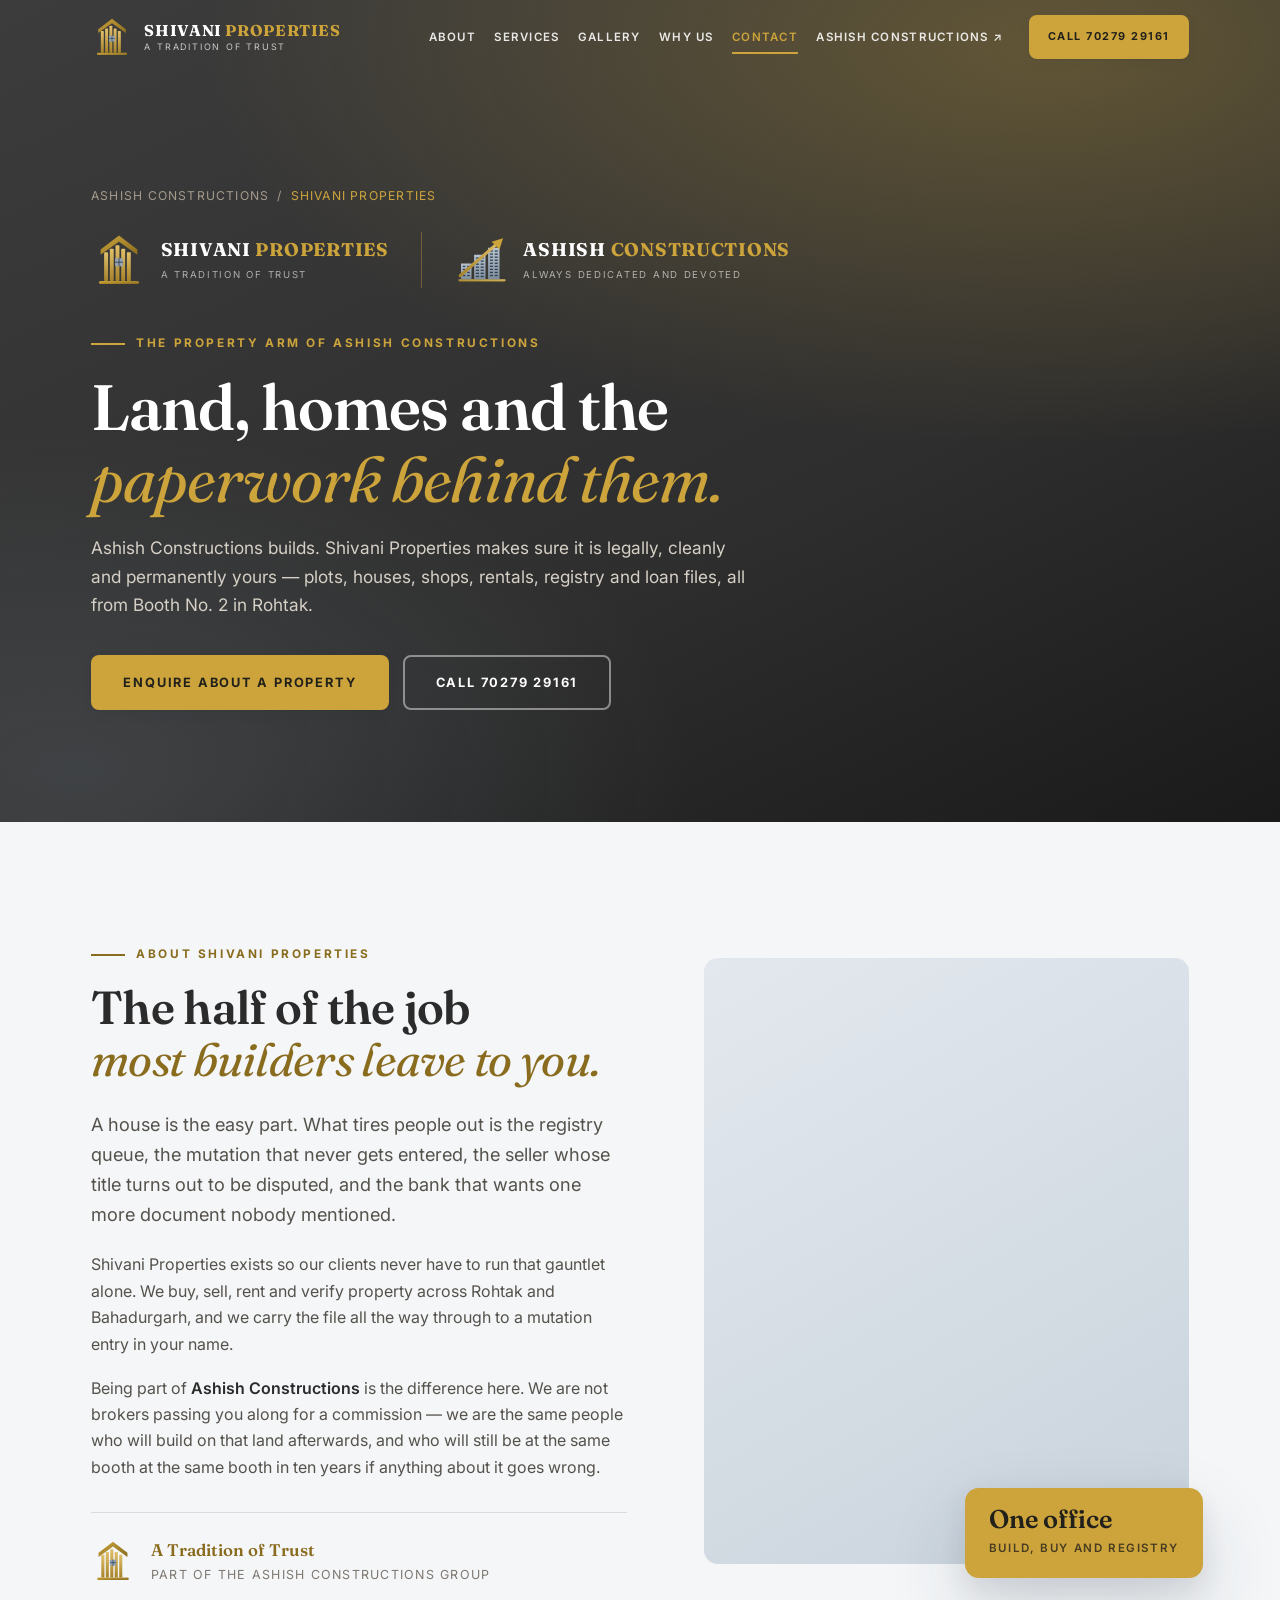
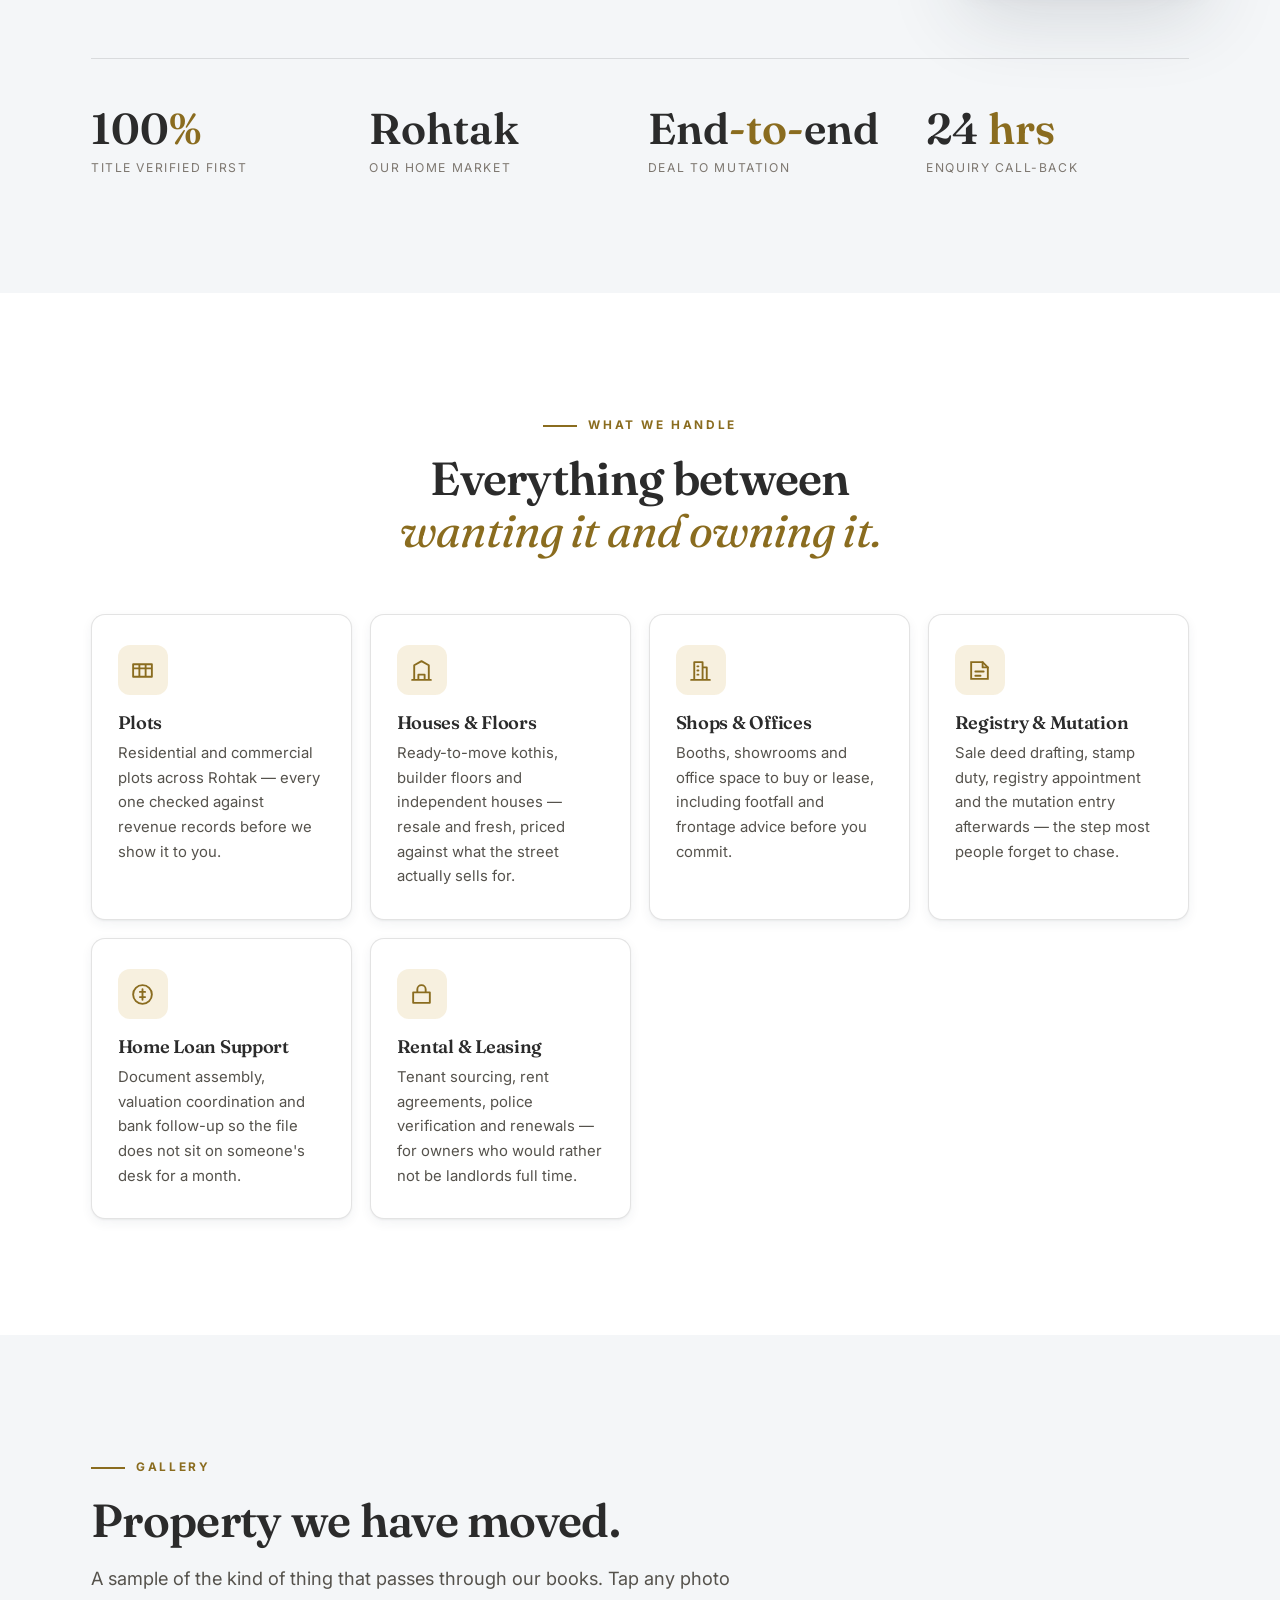
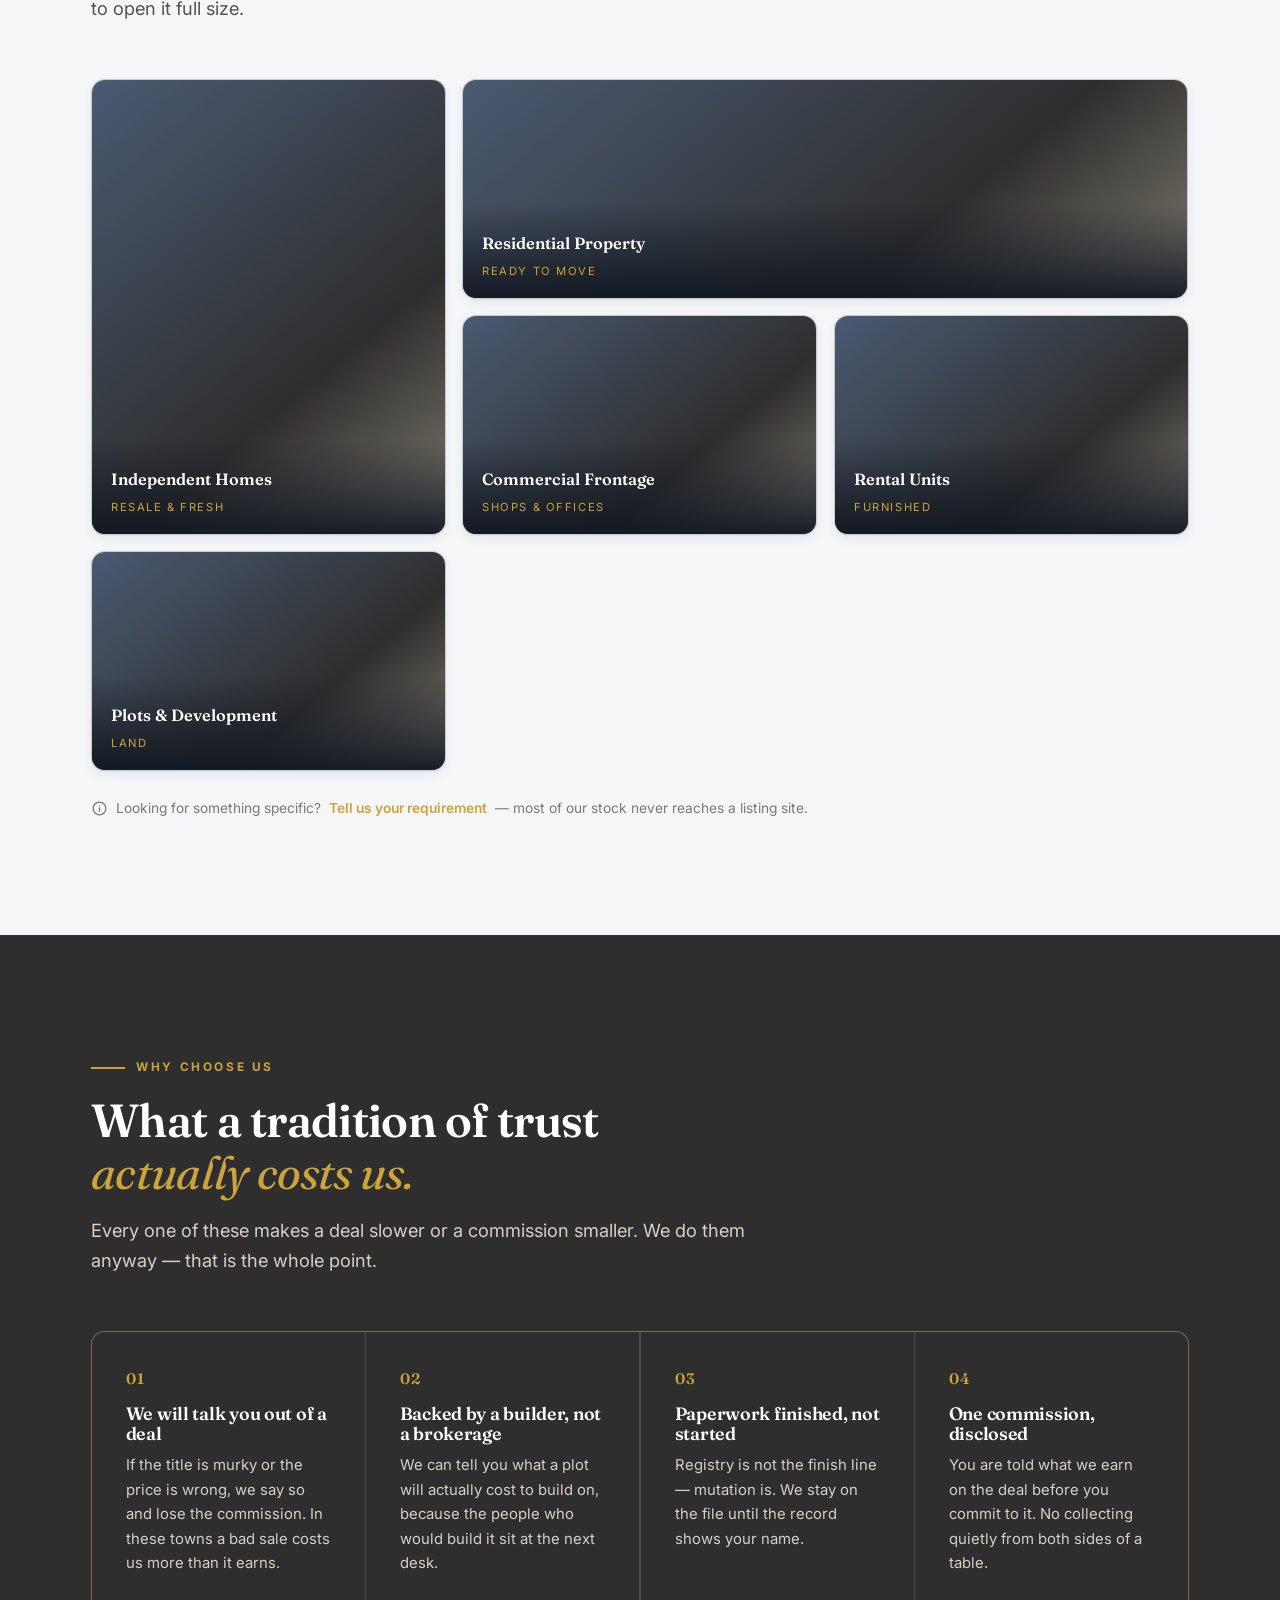
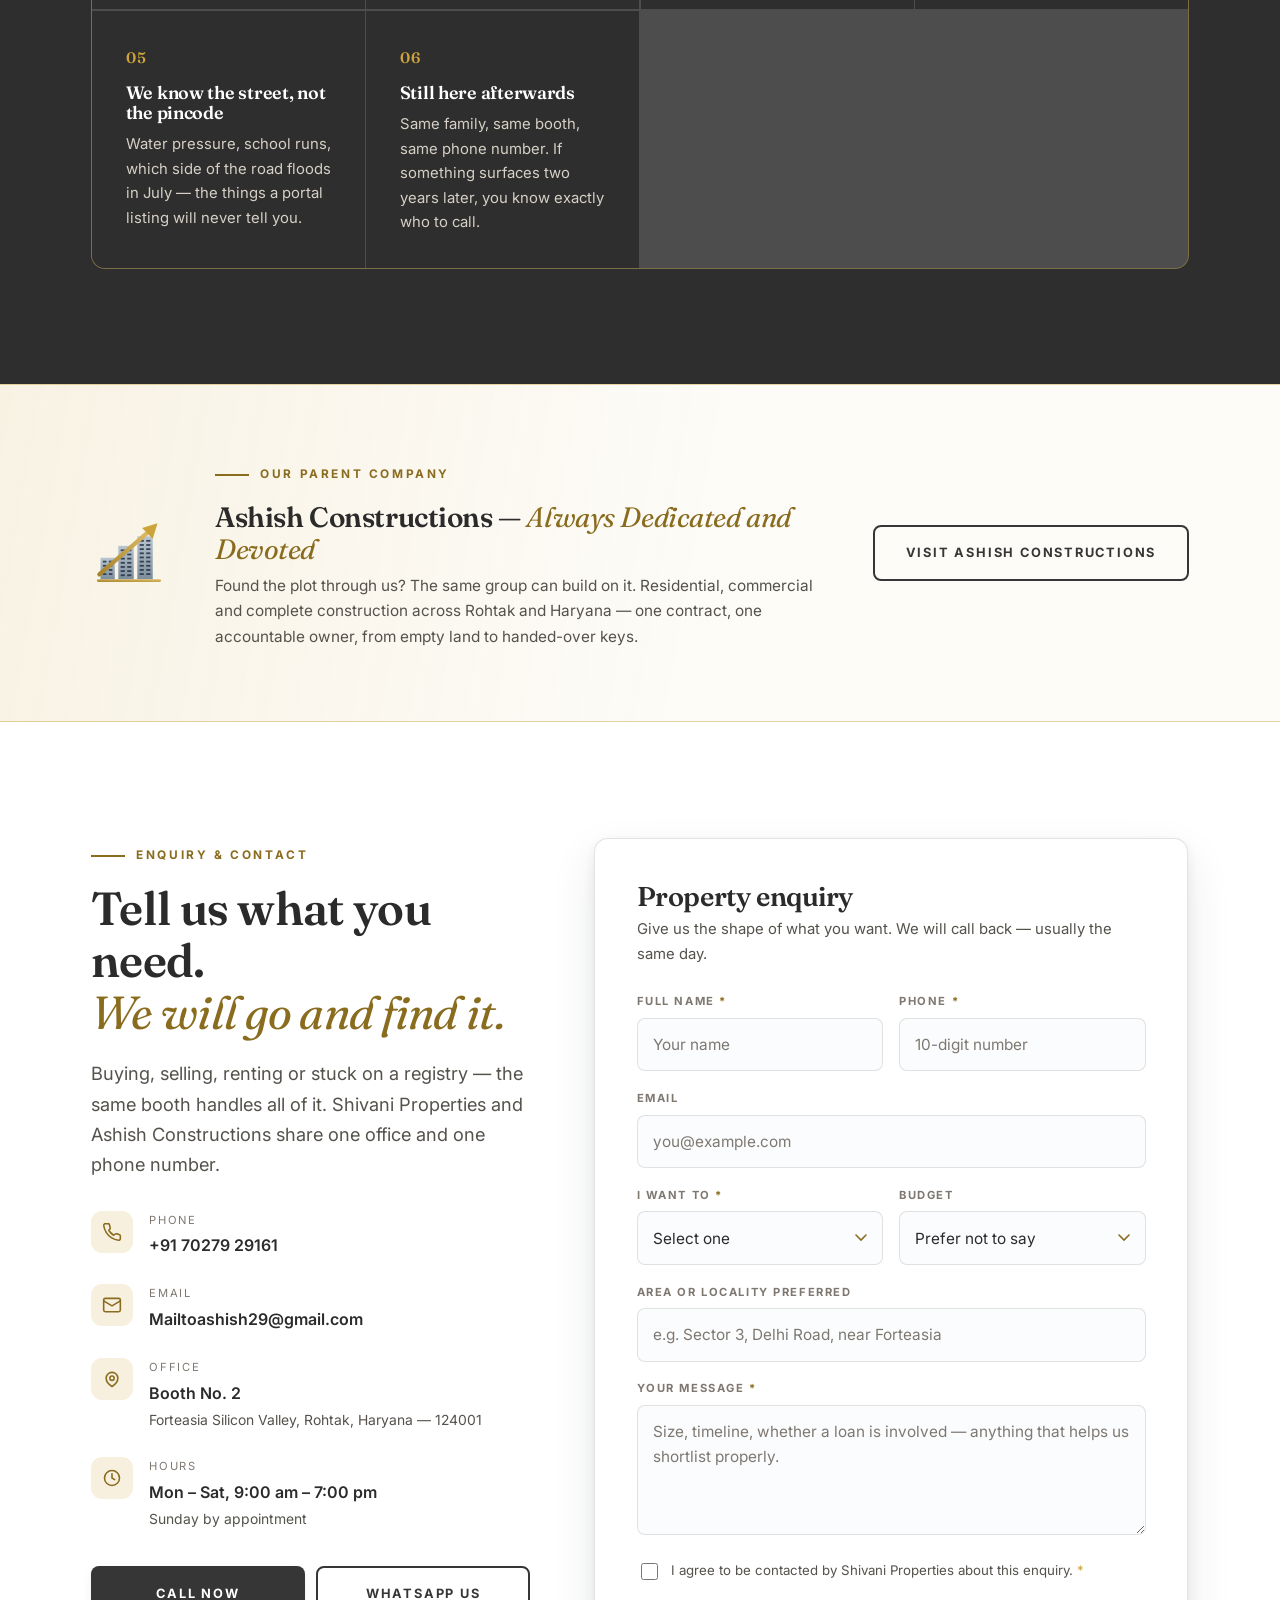
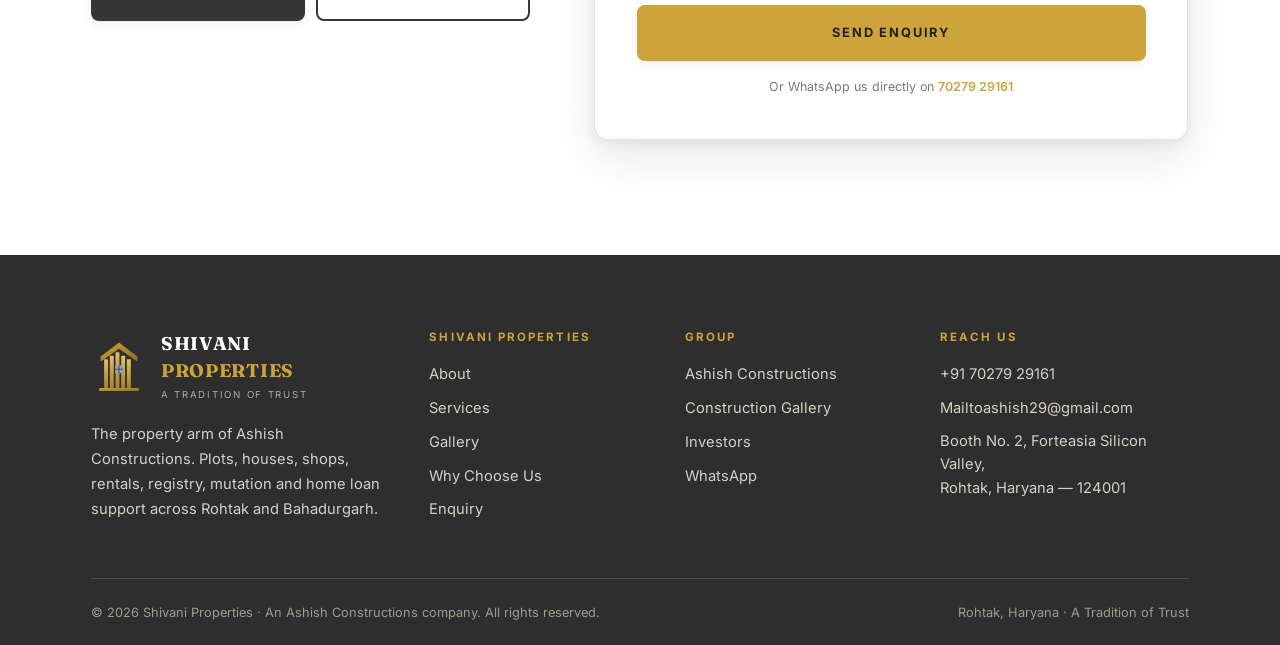
==== commit ed29eae7: "Attach custom domain ashishconstruction.com Adds the CNAME file GitHub Pages reads to serve the site" ====
--- a/shivani-properties.html
+++ b/shivani-properties.html
@@ -7,7 +7,7 @@
 <title>Shivani Properties — Property Buying, Selling &amp; Registry in Rohtak &amp; Bahadurgarh</title>
 <meta name="description" content="Shivani Properties — A Tradition of Trust. The property arm of Ashish Constructions, Rohtak and Bahadurgarh: plots, houses, shops, rentals, registry, mutation and loan paperwork. Call 7027929161.">
 <meta name="theme-color" content="#2E2E2E">
-<link rel="canonical" href="https://zeus-shourya.github.io/ashish-constructions/shivani-properties.html">
+<link rel="canonical" href="https://ashishconstruction.com/shivani-properties.html">
 
 <meta property="og:type" content="website">
 <meta property="og:title" content="Shivani Properties — A Tradition of Trust">
--- a/assets/css/style.css
+++ b/assets/css/style.css
@@ -581,6 +581,7 @@
 }
 .gallery__item:hover { border-color: var(--line-gold); box-shadow: var(--shadow-md); }
 .gallery__item--wide { grid-column: span 2; }
+.gallery__item--big  { grid-column: span 2; grid-row: span 2; }
 .gallery__item--tall { grid-row: span 2; }
 
 /* Painted fallback behind every tile — a tile is never an empty grey box. */
@@ -609,10 +610,11 @@
 .gallery__item:hover .gallery__zoom, .gallery__item:focus-visible .gallery__zoom { opacity: 1; transform: none; }
 .gallery__zoom svg { width: 15px; height: 15px; }
 
-@media (max-width: 900px) { .gallery__grid { grid-template-columns: repeat(2, 1fr); grid-auto-rows: 200px; } }
+@media (max-width: 900px) { .gallery__grid { grid-template-columns: repeat(2, 1fr); grid-auto-rows: 200px; }
+  .gallery__item--big { grid-column: span 2; grid-row: span 1; } }
 @media (max-width: 560px) {
   .gallery__grid { grid-template-columns: 1fr; grid-auto-rows: 220px; }
-  .gallery__item--wide, .gallery__item--tall { grid-column: auto; grid-row: auto; }
+  .gallery__item--wide, .gallery__item--tall, .gallery__item--big { grid-column: auto; grid-row: auto; }
 }
 
 .gallery__note {
@@ -644,20 +646,38 @@
 /* ==========================================================================
    WHY CHOOSE US — a dark band
    ========================================================================== */
+/* two labelled groups: Quality & Craftsmanship, then Trust & Reliability */
+.why__group + .why__group { margin-top: clamp(2.25rem, 4.5vw, 3.5rem); }
+.why__group-title {
+  display: flex; align-items: center; gap: .85rem;
+  font-family: var(--f-body); font-size: .78rem; font-weight: 700;
+  letter-spacing: .2em; text-transform: uppercase; color: var(--gold);
+  margin-bottom: 1.15rem;
+}
+.why__group-title span {
+  width: 26px; height: 26px; flex: none; border-radius: 50%;
+  display: grid; place-items: center;
+  background: var(--gold); color: #22201A;
+  font-family: var(--f-display); font-size: .8rem; letter-spacing: 0;
+}
+.why__group-title::after { content: ""; flex: 1; height: 1px; background: var(--line-gold); }
+
 .why__grid {
-  display: grid; grid-template-columns: repeat(auto-fit, minmax(270px, 1fr));
+  display: grid; grid-template-columns: repeat(auto-fit, minmax(228px, 1fr));
   gap: 1px; background: var(--line);
   border: 1px solid var(--line-gold); border-radius: var(--radius); overflow: hidden;
 }
-.why__item { background: var(--bg-deep); padding: clamp(1.8rem, 3.5vw, 2.6rem); transition: background-color .35s var(--ease); }
+.why__item { background: var(--bg-deep); padding: clamp(1.5rem, 2.8vw, 2.1rem); transition: background-color .35s var(--ease); }
 .why__item:hover { background: rgba(255,255,255,.05); }
 .why__num {
   font-family: var(--f-display); font-size: .95rem; font-weight: 600;
-  color: var(--gold); letter-spacing: .1em; margin-bottom: 1rem; display: block;
-}
-.why__item h3 { font-size: 1.18rem; margin-bottom: .65rem; }
-.why__item p { font-size: .94rem; color: var(--ink-soft); }
-
+  color: var(--gold); letter-spacing: .1em; margin-bottom: .85rem; display: block;
+}
+.why__item h3, .why__item h4 {
+  font-family: var(--f-display); font-weight: 600;
+  font-size: 1.12rem; margin-bottom: .55rem; color: var(--ink);
+}
+.why__item p { font-size: .93rem; color: var(--ink-soft); }
 /* ==========================================================================
    INVESTORS
    ========================================================================== */
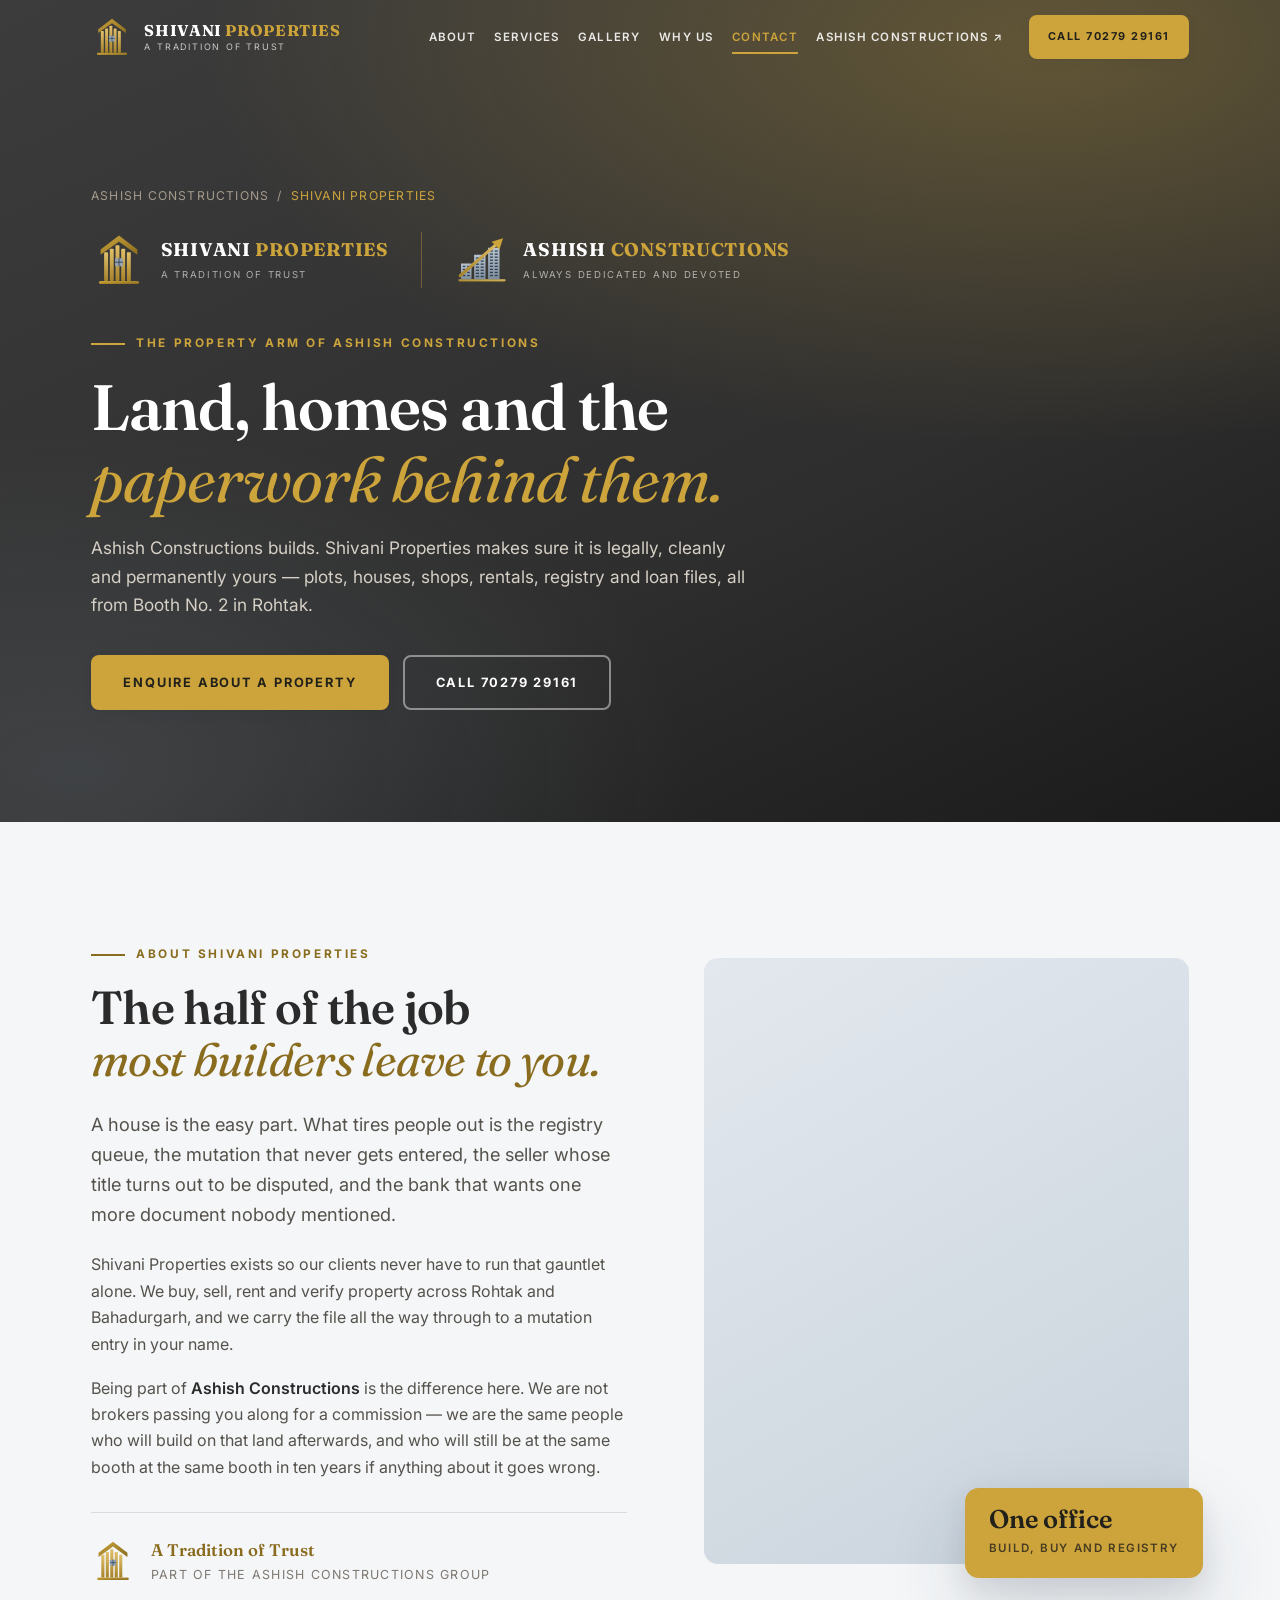
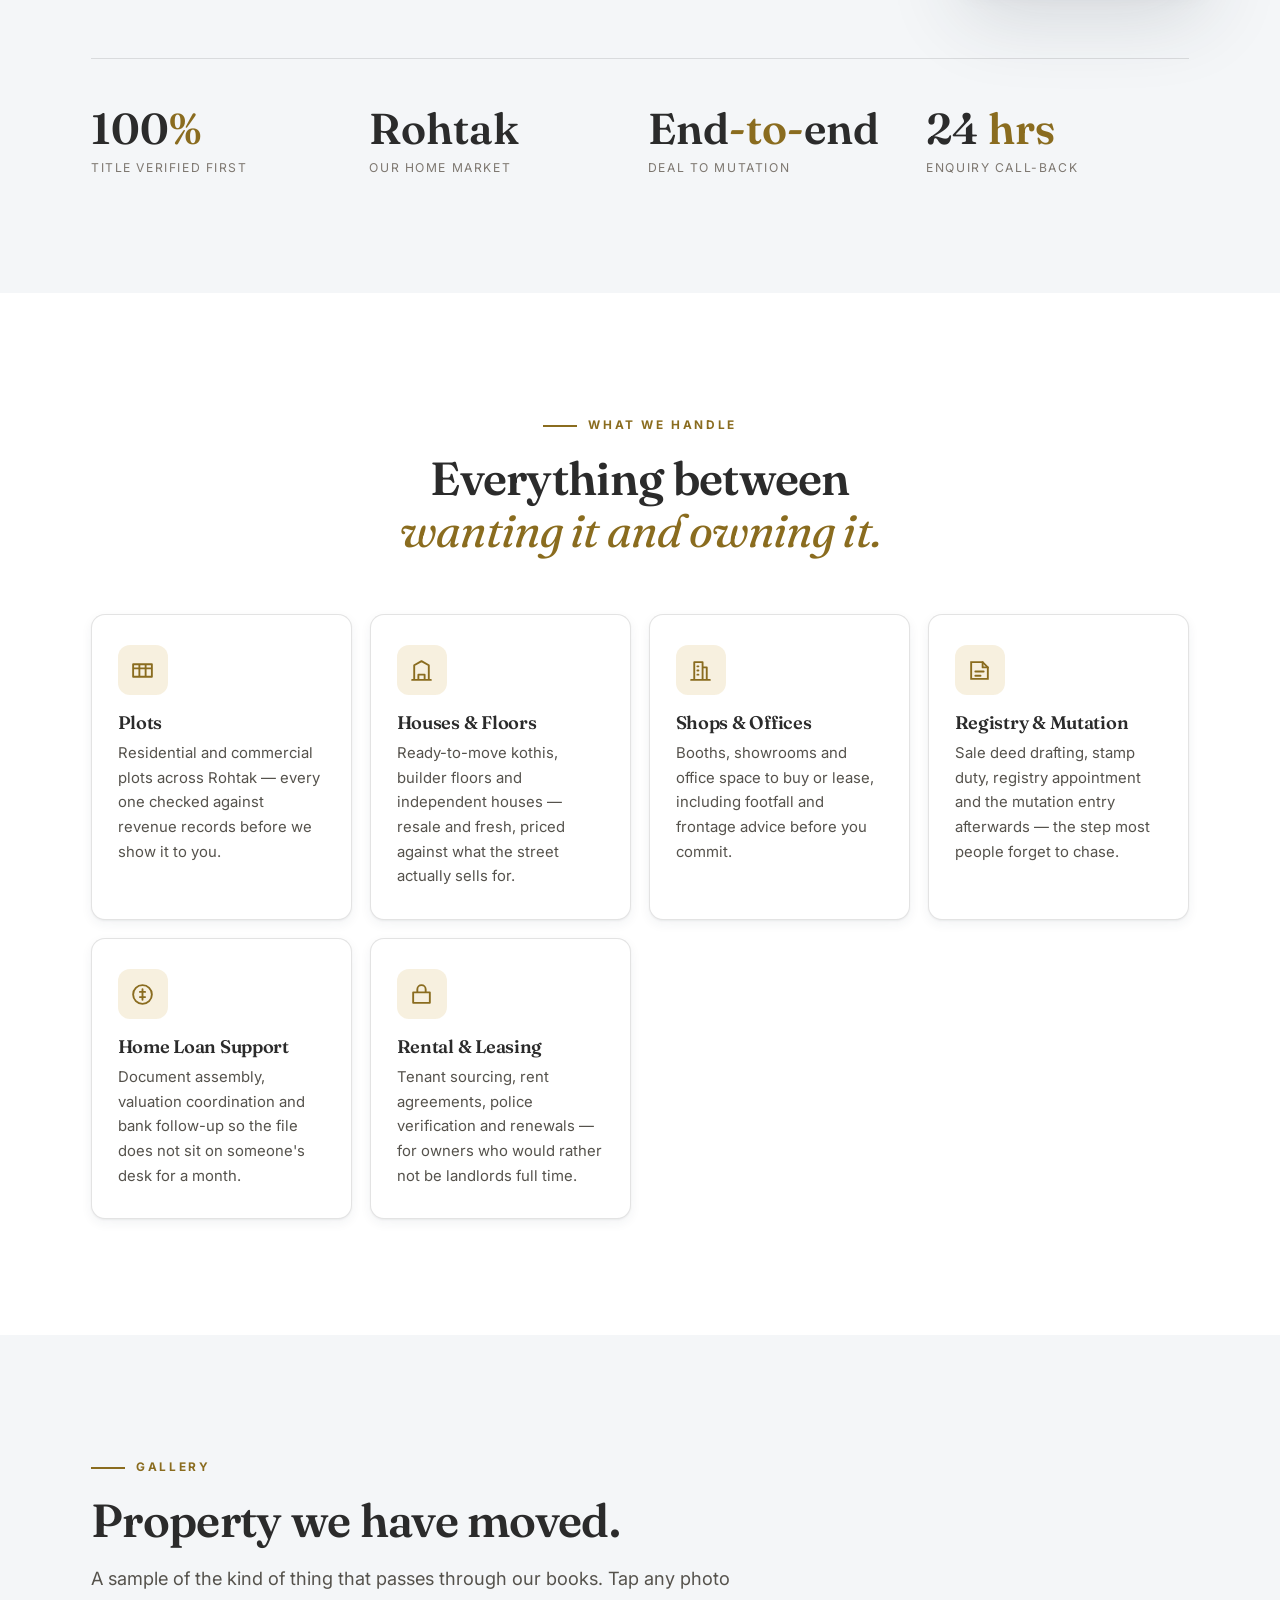
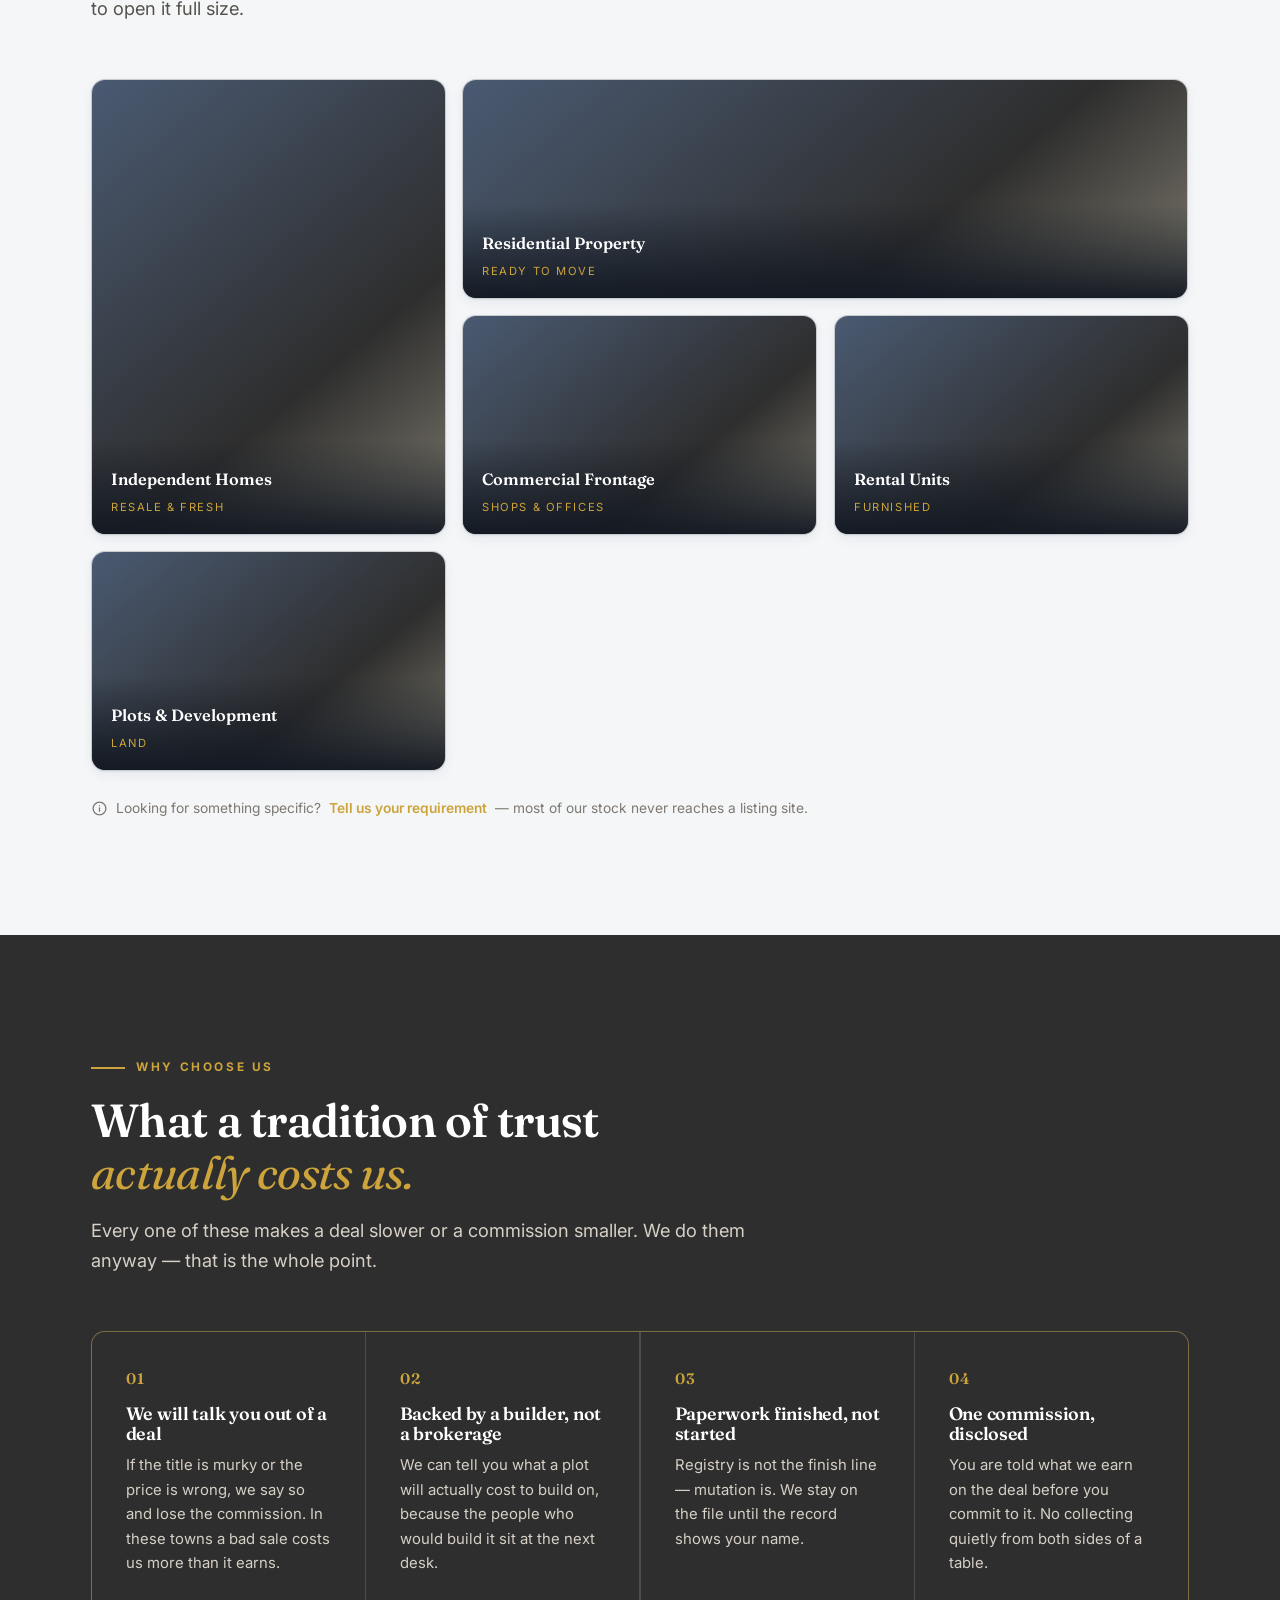
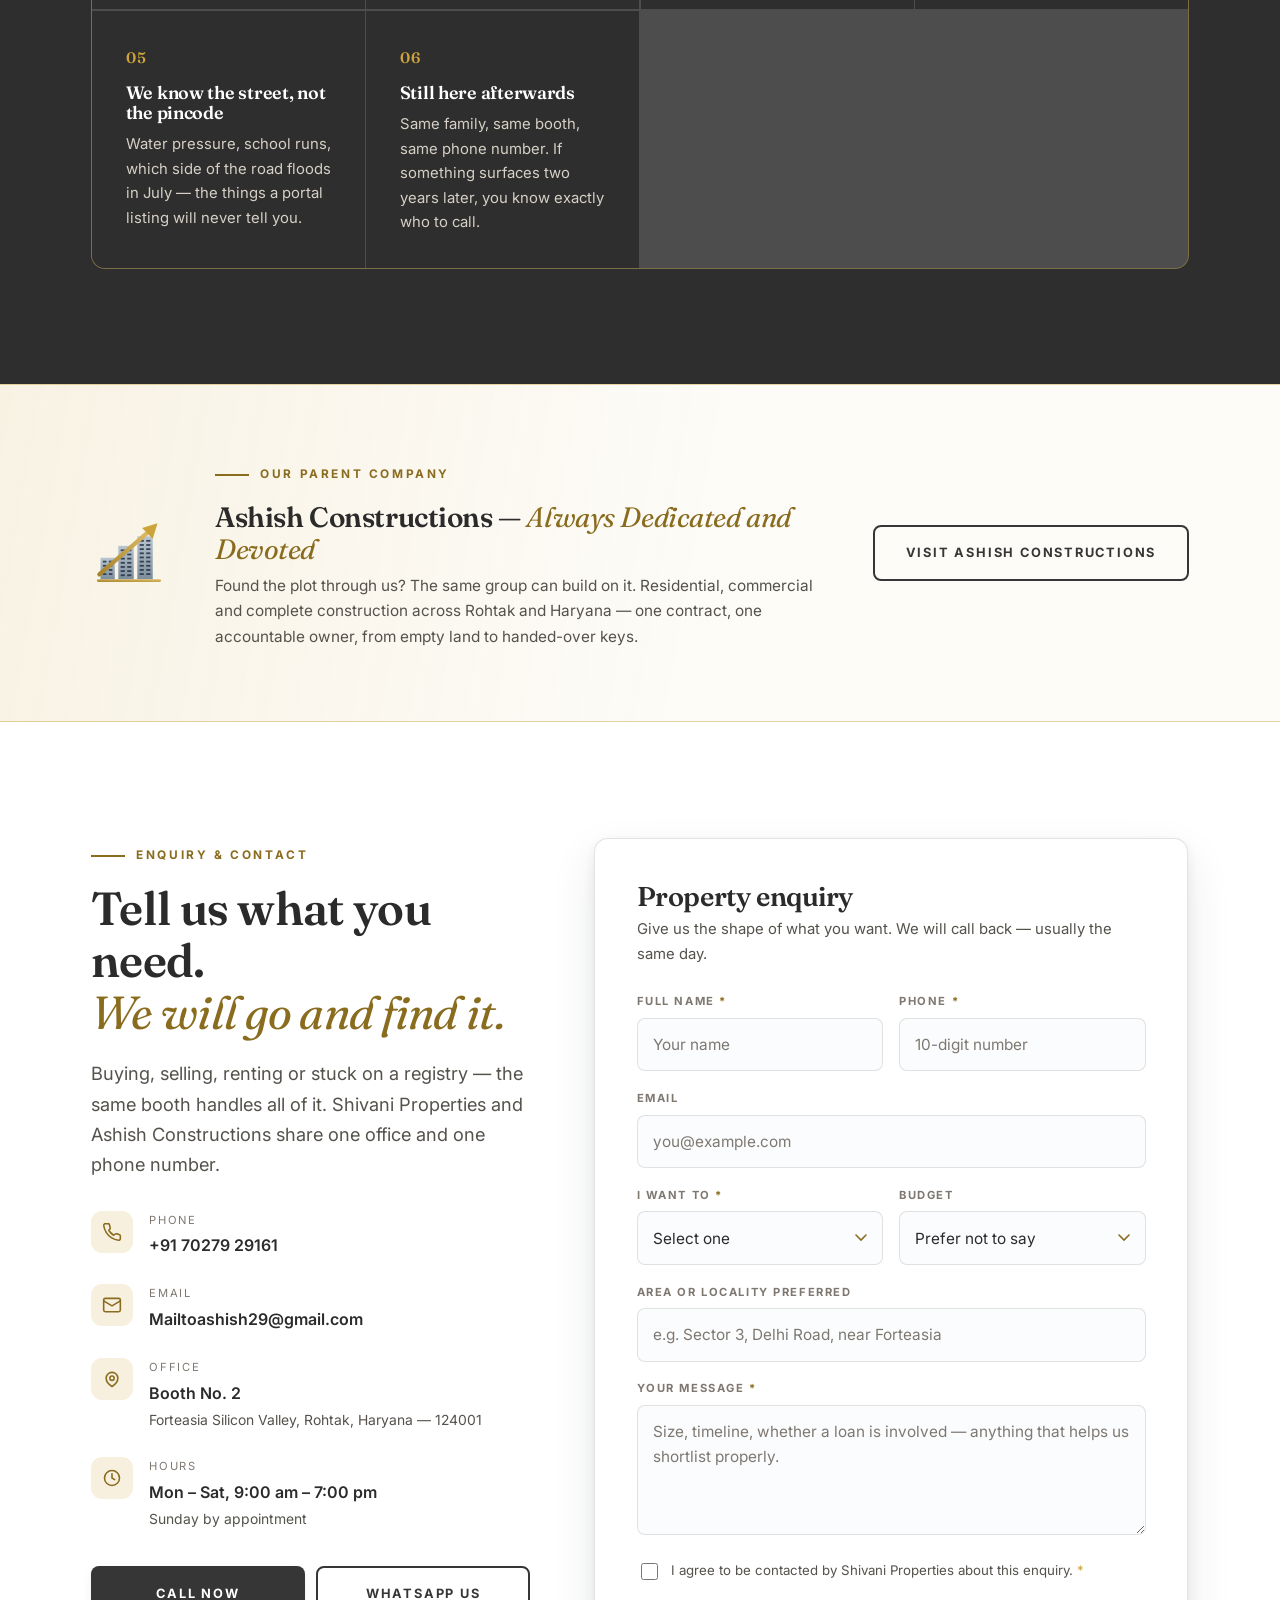
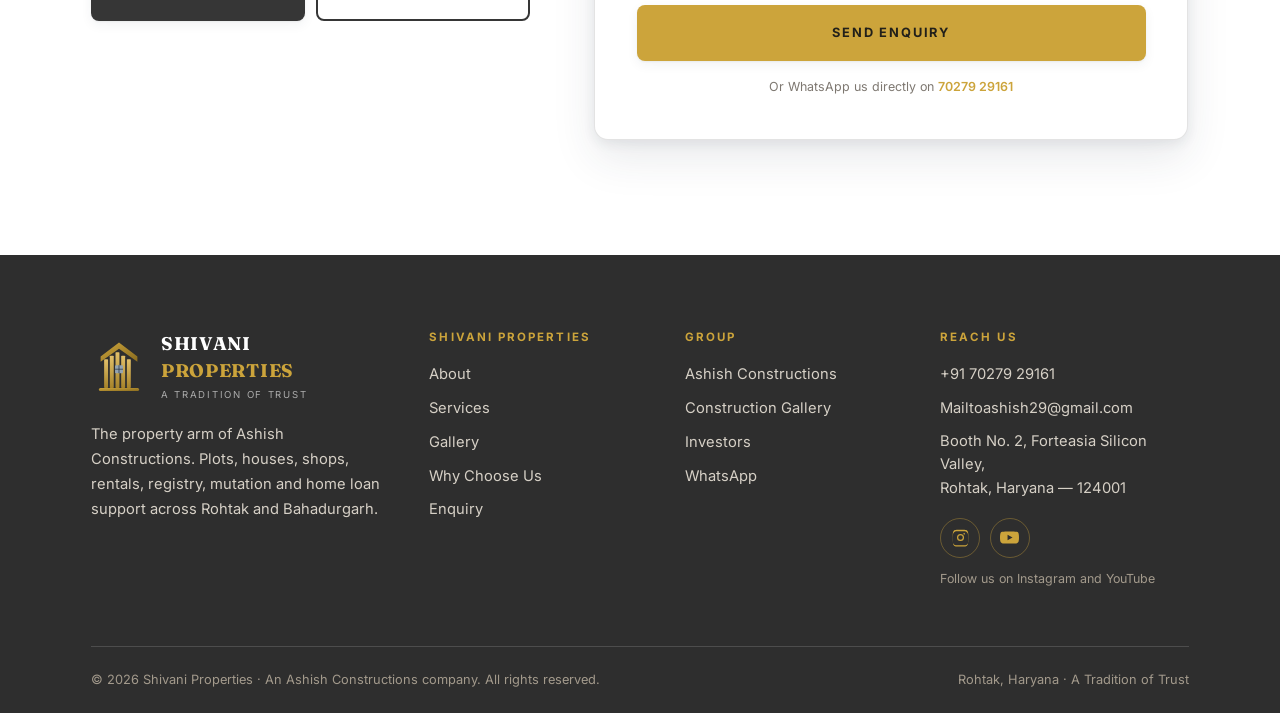
==== commit e3480ec2: "Add Instagram and YouTube links, plus the raft foundation photo Social: Instagram (shivaniproperties" ====
--- a/shivani-properties.html
+++ b/shivani-properties.html
@@ -29,6 +29,7 @@
   "@type": "RealEstateAgent",
   "name": "Shivani Properties",
   "slogan": "A Tradition of Trust",
+  "sameAs": ["https://www.instagram.com/shivaniproperties1", "https://www.youtube.com/@SHIVANIProperties-z2v"],
   "description": "Property buying, selling, rental and documentation services across Rohtak and Bahadurgarh, Haryana. The property arm of Ashish Constructions.",
   "telephone": "+91-7027929161",
   "email": "Mailtoashish29@gmail.com",
@@ -598,6 +599,16 @@
           <a href="mailto:Mailtoashish29@gmail.com">Mailtoashish29@gmail.com</a>
           <span style="line-height:1.6">Booth No. 2, Forteasia Silicon Valley,<br>Rohtak, Haryana — 124001</span>
         </div>
+
+        <div class="social">
+          <a class="social__link" href="https://www.instagram.com/shivaniproperties1" target="_blank" rel="noopener" aria-label="Shivani Properties on Instagram">
+            <svg viewBox="0 0 24 24" fill="currentColor" aria-hidden="true"><path d="M12 2.2c3.2 0 3.6 0 4.9.07 1.17.05 1.8.25 2.23.41.56.22.96.48 1.38.9.42.42.68.82.9 1.38.16.42.36 1.06.41 2.23.06 1.27.07 1.65.07 4.86s0 3.6-.07 4.86c-.05 1.17-.25 1.8-.41 2.23-.22.56-.48.96-.9 1.38-.42.42-.82.68-1.38.9-.42.16-1.06.36-2.23.41-1.27.06-1.65.07-4.86.07s-3.6 0-4.86-.07c-1.17-.05-1.8-.25-2.23-.41a3.8 3.8 0 0 1-1.38-.9 3.8 3.8 0 0 1-.9-1.38c-.16-.42-.36-1.06-.41-2.23C2.21 15.6 2.2 15.22 2.2 12s0-3.6.07-4.86c.05-1.17.25-1.8.41-2.23.22-.56.48-.96.9-1.38.42-.42.82-.68 1.38-.9.42-.16 1.06-.36 2.23-.41C8.46 2.21 8.84 2.2 12 2.2zm0 1.98c-3.14 0-3.5.01-4.74.07-1.14.05-1.76.24-2.17.4-.55.21-.94.47-1.35.88-.41.41-.67.8-.88 1.35-.16.41-.35 1.03-.4 2.17-.06 1.24-.07 1.6-.07 4.74s.01 3.5.07 4.74c.05 1.14.24 1.76.4 2.17.21.55.47.94.88 1.35.41.41.8.67 1.35.88.41.16 1.03.35 2.17.4 1.24.06 1.6.07 4.74.07s3.5-.01 4.74-.07c1.14-.05 1.76-.24 2.17-.4.55-.21.94-.47 1.35-.88.41-.41.67-.8.88-1.35.16-.41.35-1.03.4-2.17.06-1.24.07-1.6.07-4.74s-.01-3.5-.07-4.74c-.05-1.14-.24-1.76-.4-2.17a3.6 3.6 0 0 0-.88-1.35 3.6 3.6 0 0 0-1.35-.88c-.41-.16-1.03-.35-2.17-.4-1.24-.06-1.6-.07-4.74-.07zm0 3.37a4.45 4.45 0 1 1 0 8.9 4.45 4.45 0 0 1 0-8.9zm0 7.34a2.89 2.89 0 1 0 0-5.78 2.89 2.89 0 0 0 0 5.78zm5.67-7.53a1.04 1.04 0 1 1-2.08 0 1.04 1.04 0 0 1 2.08 0z"/></svg>
+          </a>
+          <a class="social__link" href="https://www.youtube.com/@SHIVANIProperties-z2v" target="_blank" rel="noopener" aria-label="Shivani Properties on YouTube">
+            <svg viewBox="0 0 24 24" fill="currentColor" aria-hidden="true"><path d="M23.5 6.9a3 3 0 0 0-2.12-2.12C19.5 4.27 12 4.27 12 4.27s-7.5 0-9.38.51A3 3 0 0 0 .5 6.9C0 8.78 0 12 0 12s0 3.22.5 5.1a3 3 0 0 0 2.12 2.12c1.88.51 9.38.51 9.38.51s7.5 0 9.38-.51a3 3 0 0 0 2.12-2.12C24 15.22 24 12 24 12s0-3.22-.5-5.1zM9.55 15.57V8.43L15.82 12l-6.27 3.57z"/></svg>
+          </a>
+        </div>
+        <p class="social__note">Follow us on Instagram and YouTube</p>
       </div>
     </div>
 
--- a/assets/css/style.css
+++ b/assets/css/style.css
@@ -862,3 +862,15 @@
 }
 .breadcrumb a:hover { color: var(--gold); }
 .breadcrumb [aria-current] { color: var(--gold); }
+
+/* ---- social links ------------------------------------------------------ */
+.social { display: flex; gap: .6rem; margin-top: 1.1rem; flex-wrap: wrap; }
+.social__link {
+  width: 40px; height: 40px; border-radius: 50%;
+  display: grid; place-items: center; flex: none;
+  border: 1px solid var(--line-gold); color: var(--gold);
+  transition: background-color .25s var(--ease), color .25s var(--ease), transform .2s var(--ease);
+}
+.social__link svg { width: 19px; height: 19px; }
+.social__link:hover { background: var(--gold); color: #22201A; transform: translateY(-2px); }
+.social__note { font-size: .78rem; color: var(--muted); margin-top: .7rem; }
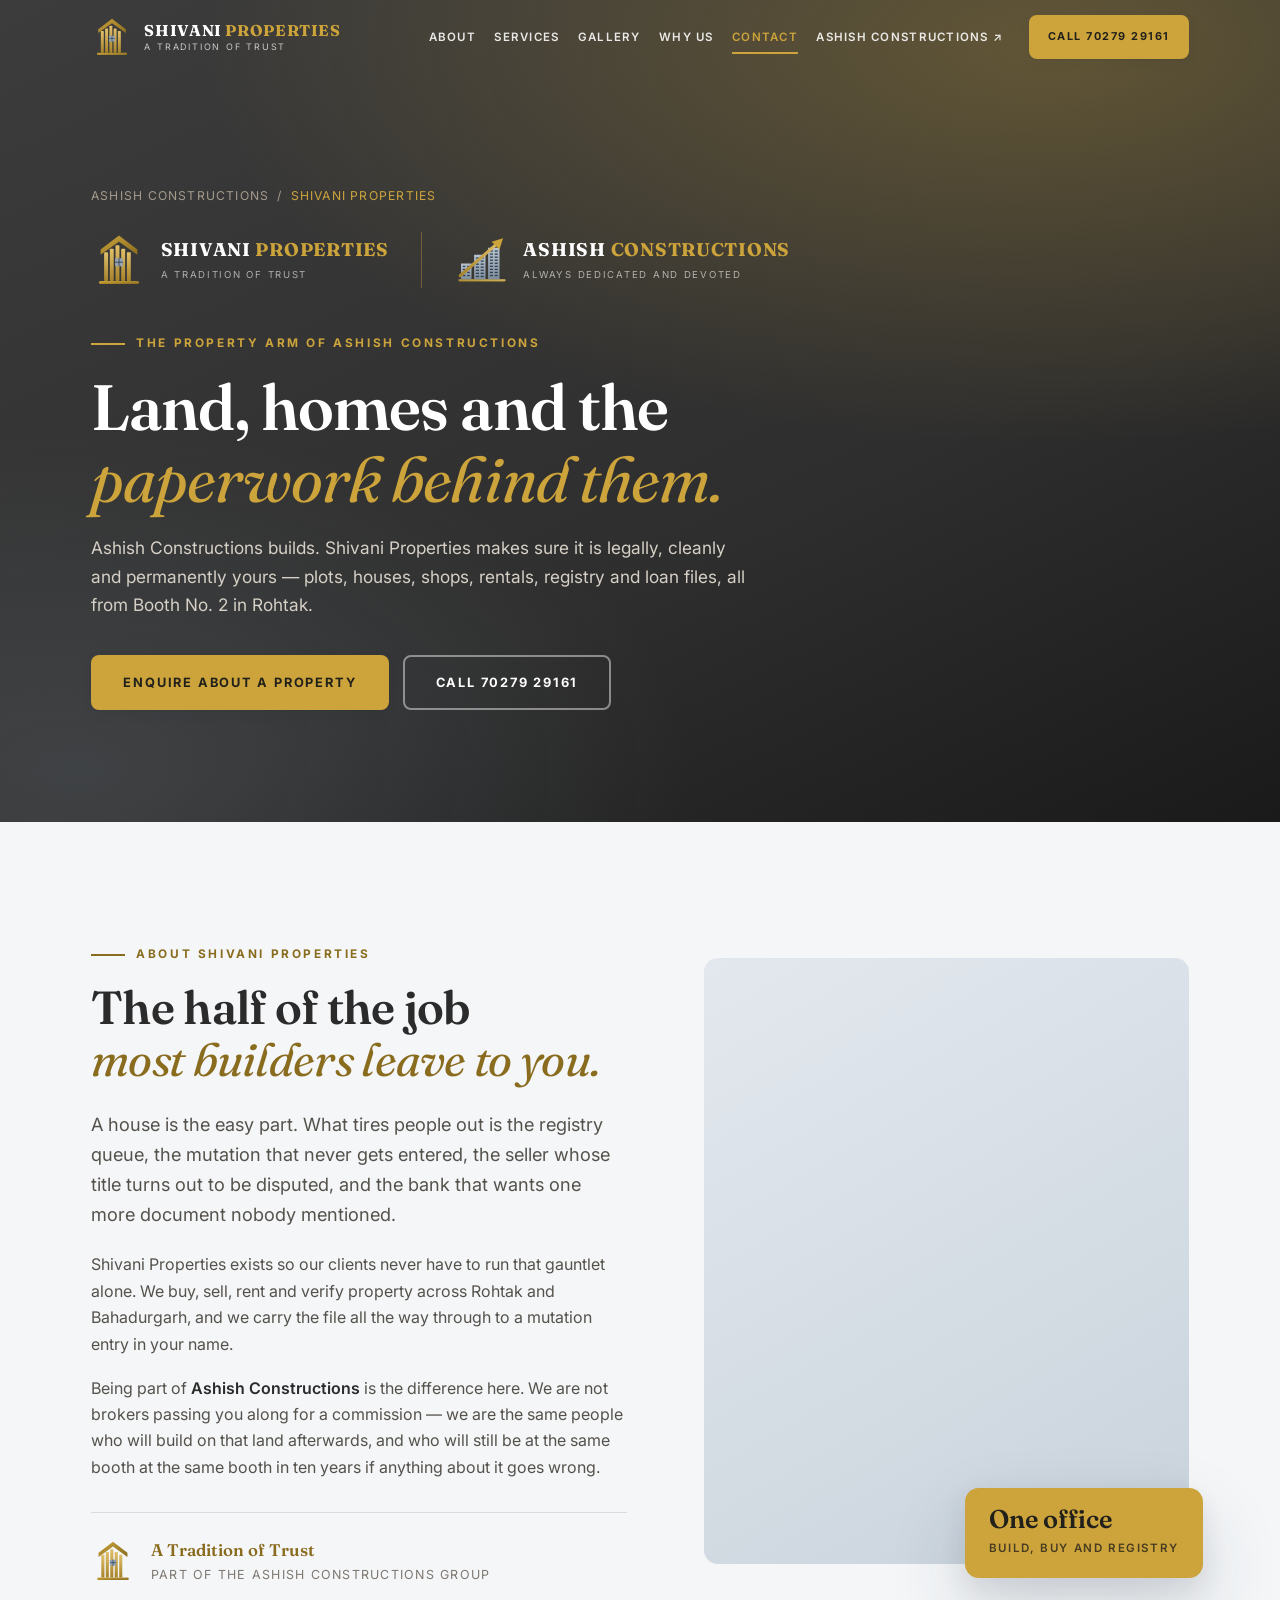
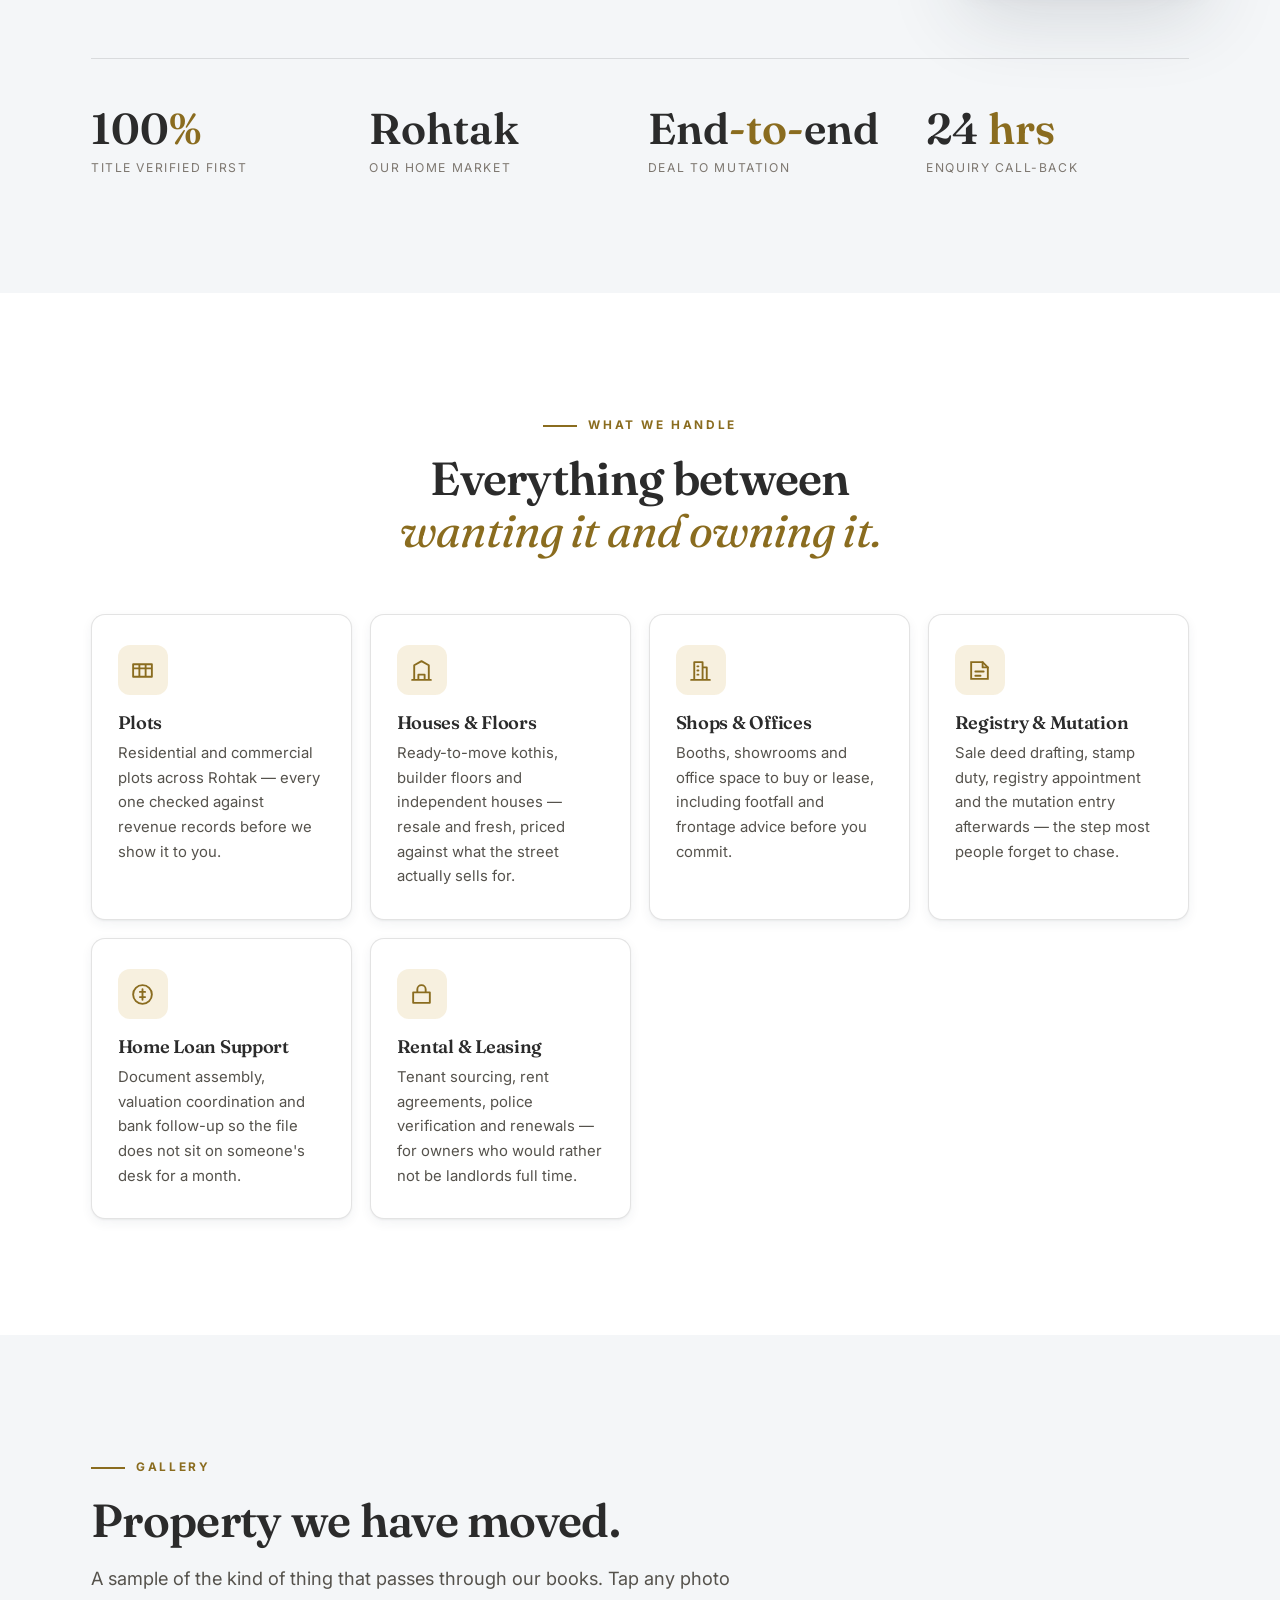
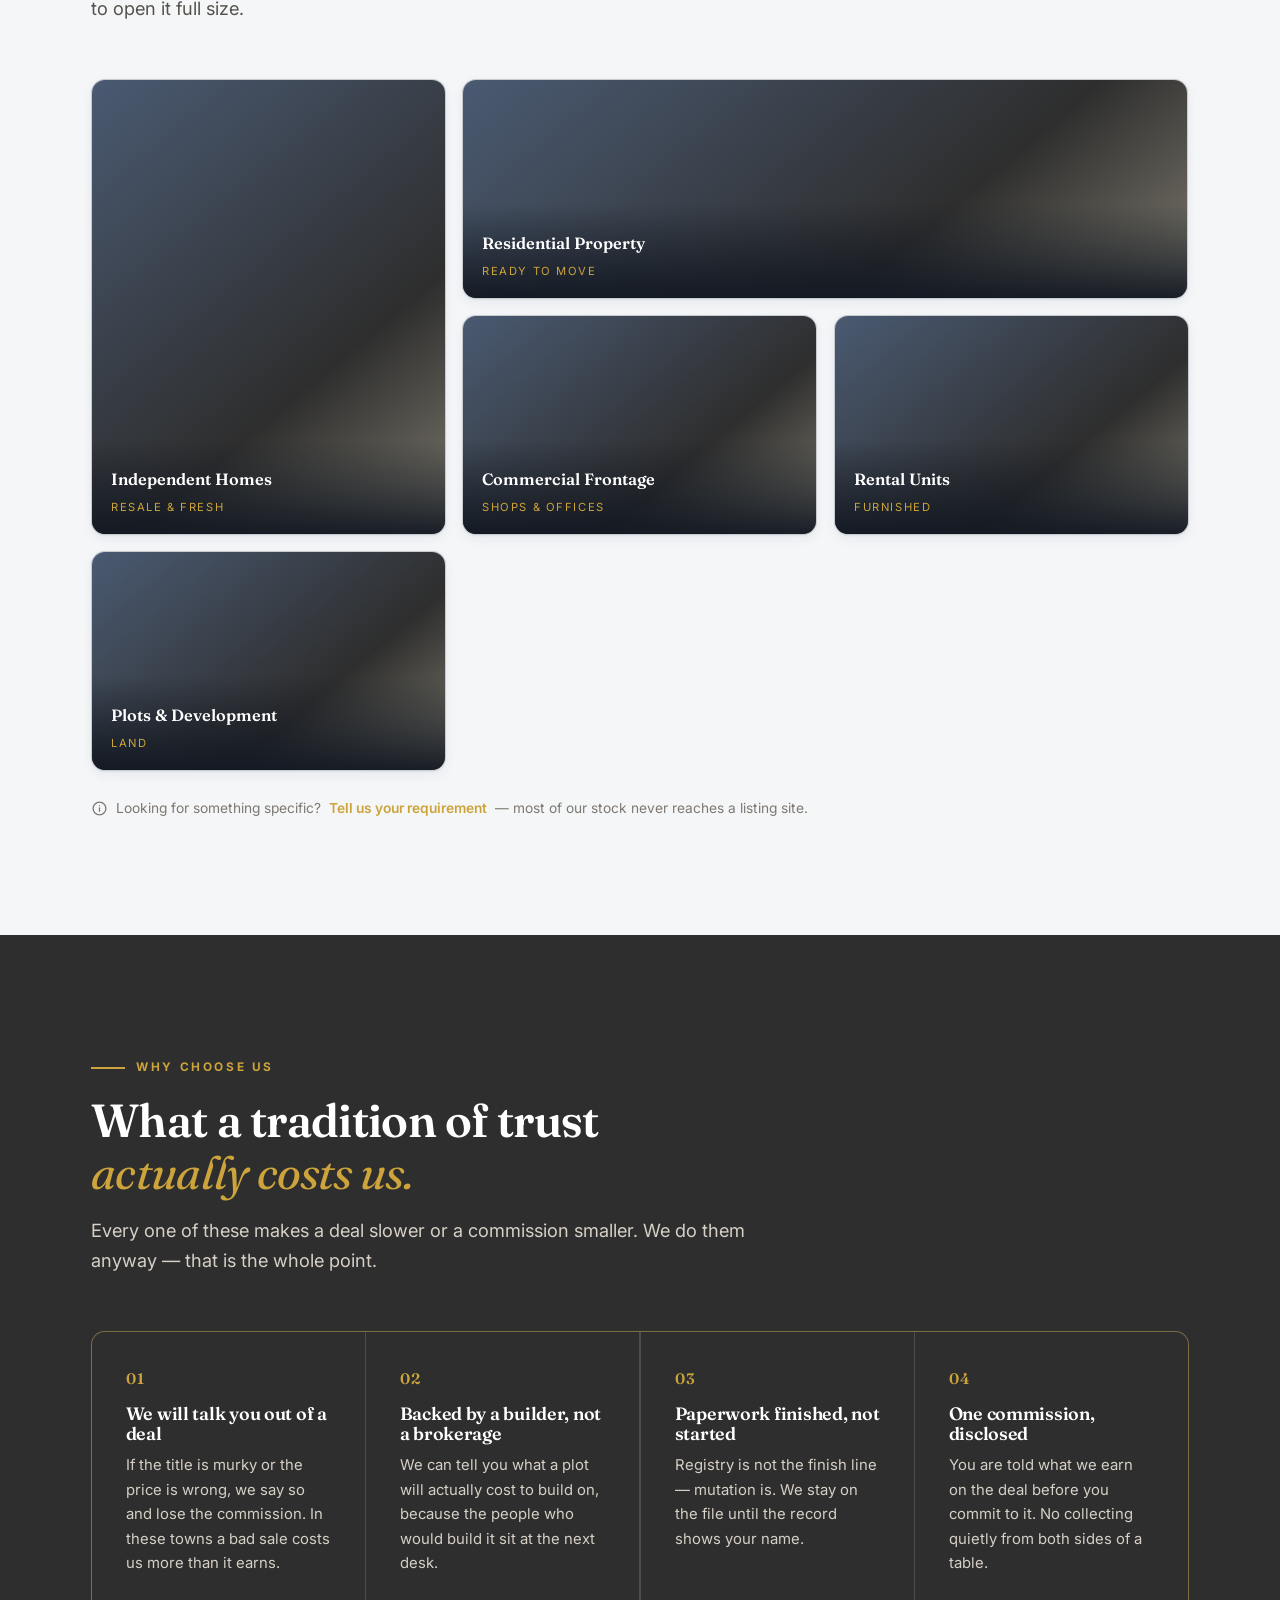
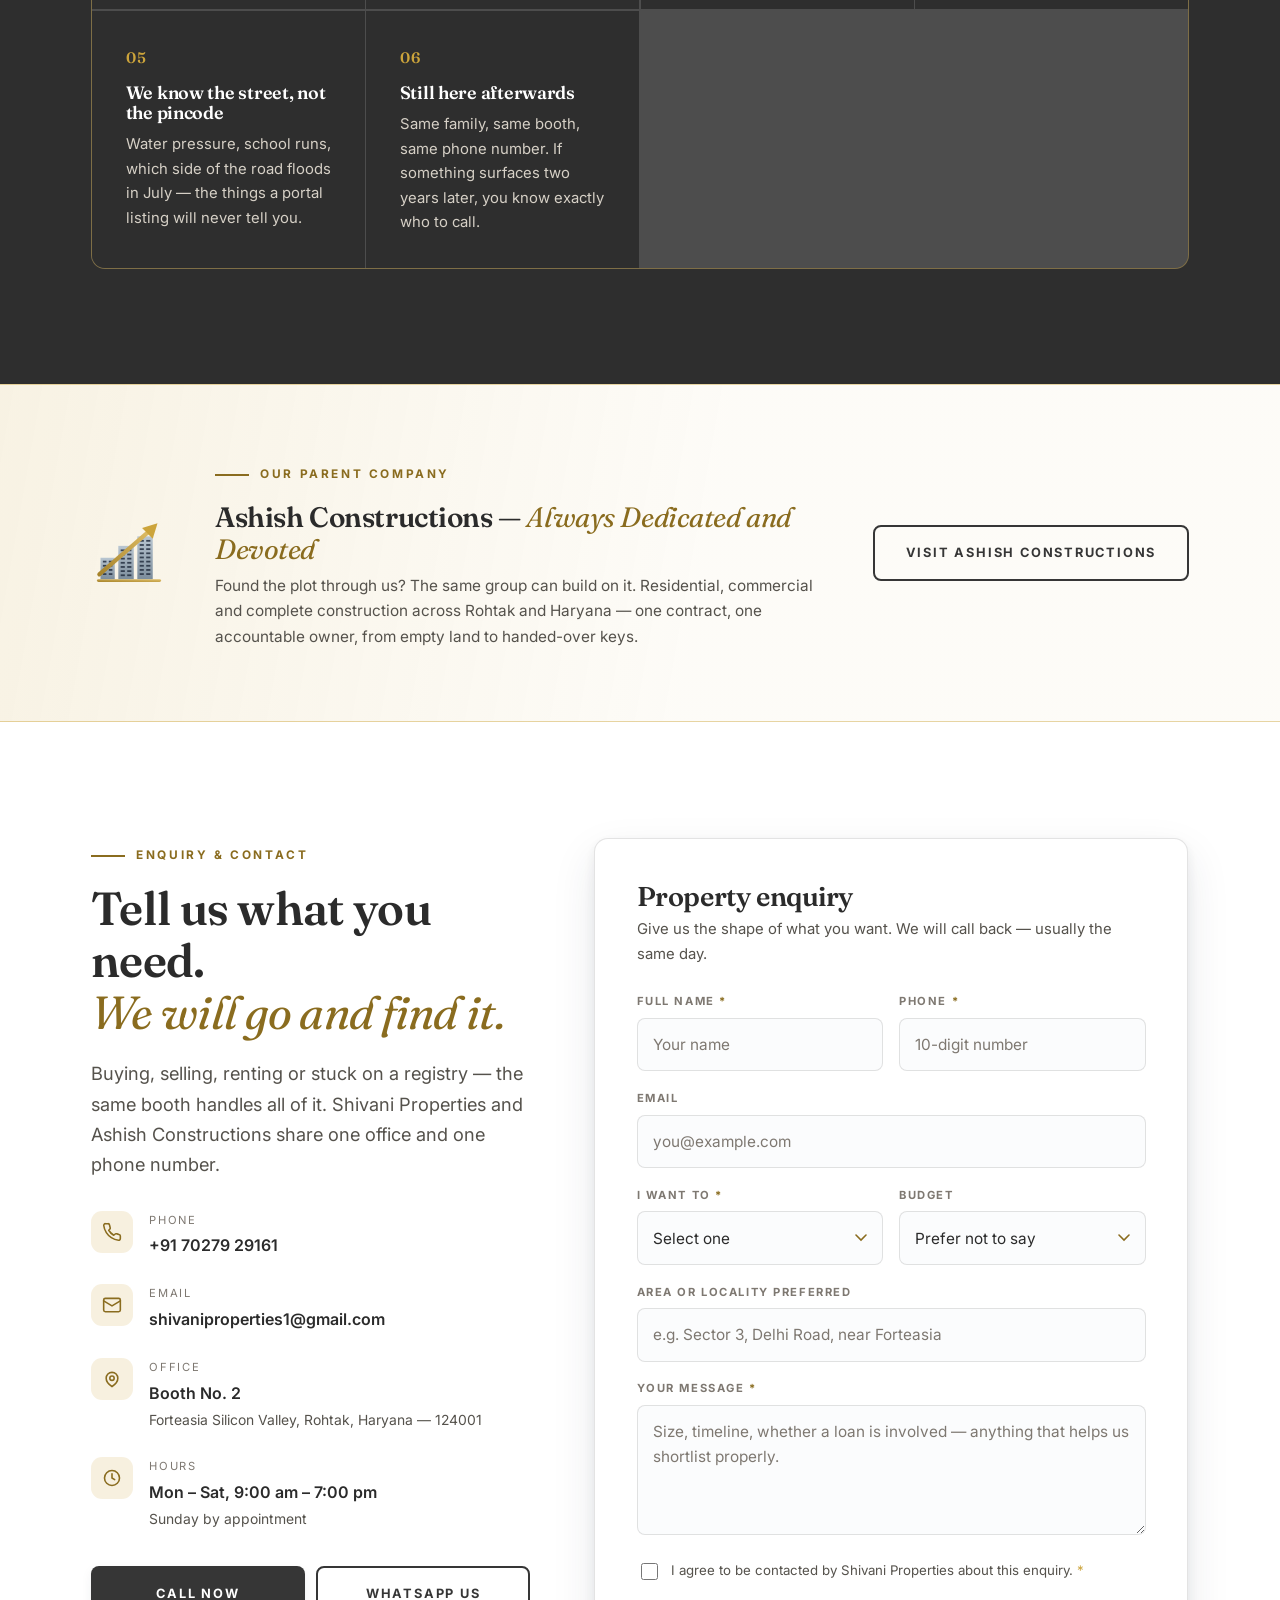
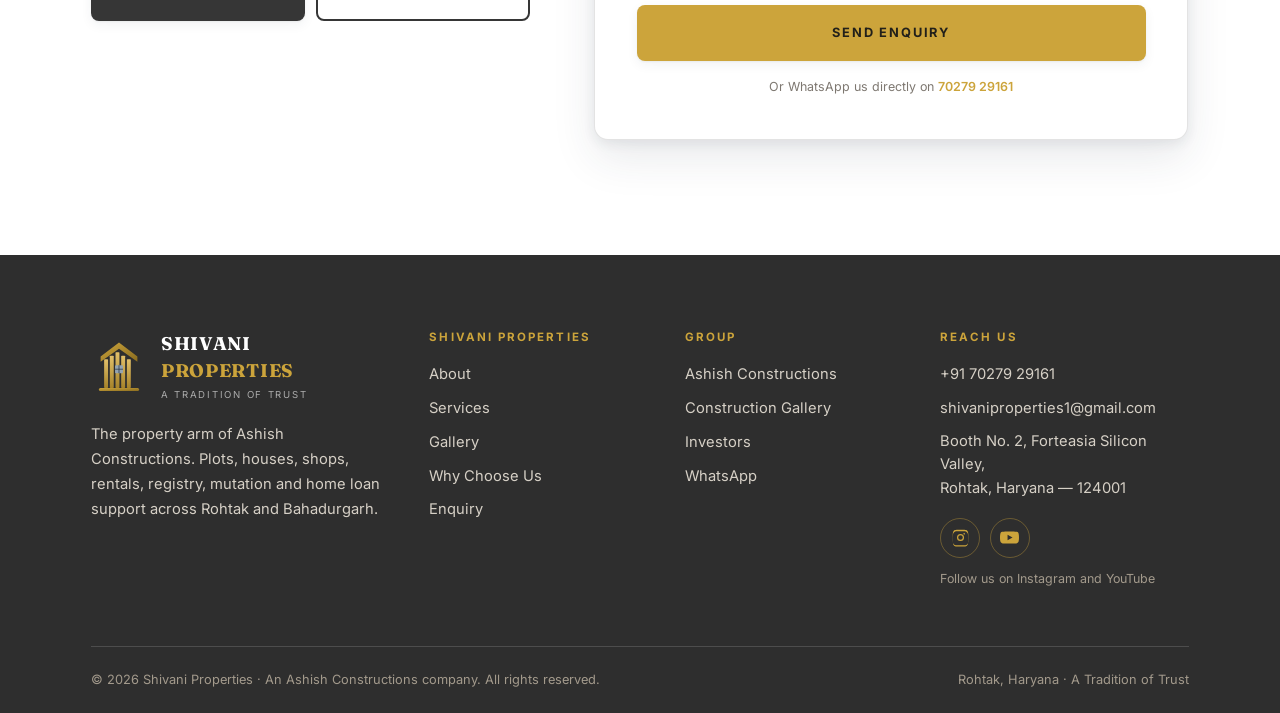
==== commit bab870ed: "Give Shivani Properties its own inbox shivaniproperties1@gmail.com replaces Mailtoashish29@gmail.com" ====
--- a/shivani-properties.html
+++ b/shivani-properties.html
@@ -32,7 +32,7 @@
   "sameAs": ["https://www.instagram.com/shivaniproperties1", "https://www.youtube.com/@SHIVANIProperties-z2v"],
   "description": "Property buying, selling, rental and documentation services across Rohtak and Bahadurgarh, Haryana. The property arm of Ashish Constructions.",
   "telephone": "+91-7027929161",
-  "email": "Mailtoashish29@gmail.com",
+  "email": "shivaniproperties1@gmail.com",
   "areaServed": ["Rohtak, Haryana, India", "Bahadurgarh, Haryana, India"],
   "address": {
     "@type": "PostalAddress",
@@ -51,7 +51,7 @@
 </script>
 </head>
 
-<body data-brand="shivani">
+<body data-brand="shivani" data-email="shivaniproperties1@gmail.com">
 
 <a class="skip-link" href="#main">Skip to main content</a>
 
@@ -114,9 +114,9 @@
       <svg viewBox="0 0 24 24" fill="none" stroke="currentColor" stroke-width="2" aria-hidden="true"><path d="M22 16.9v3a2 2 0 0 1-2.2 2 19.8 19.8 0 0 1-8.6-3.1 19.5 19.5 0 0 1-6-6A19.8 19.8 0 0 1 2.1 4.2 2 2 0 0 1 4.1 2h3a2 2 0 0 1 2 1.7c.1 1 .4 1.9.7 2.8a2 2 0 0 1-.5 2.1L8.1 9.9a16 16 0 0 0 6 6l1.3-1.2a2 2 0 0 1 2.1-.5c.9.3 1.8.6 2.8.7a2 2 0 0 1 1.7 2z" stroke-linecap="round" stroke-linejoin="round"/></svg>
       70279 29161
     </a>
-    <a class="drawer__contact" href="mailto:Mailtoashish29@gmail.com">
+    <a class="drawer__contact" href="mailto:shivaniproperties1@gmail.com">
       <svg viewBox="0 0 24 24" fill="none" stroke="currentColor" stroke-width="2" aria-hidden="true"><rect x="2" y="4" width="20" height="16" rx="2"/><path d="m2 7 10 6 10-6" stroke-linecap="round" stroke-linejoin="round"/></svg>
-      Mailtoashish29@gmail.com
+      shivaniproperties1@gmail.com
     </a>
     <a class="btn btn--solid" href="#contact" style="margin-top:.6rem">Send an Enquiry</a>
   </div>
@@ -435,7 +435,7 @@
             <span class="contact__ico"><svg viewBox="0 0 24 24" fill="none" stroke="currentColor" stroke-width="1.9" aria-hidden="true"><rect x="2" y="4" width="20" height="16" rx="2"/><path d="m2 7 10 6 10-6" stroke-linecap="round" stroke-linejoin="round"/></svg></span>
             <div>
               <div class="contact__label">Email</div>
-              <div class="contact__value"><a href="mailto:Mailtoashish29@gmail.com">Mailtoashish29@gmail.com</a></div>
+              <div class="contact__value"><a href="mailto:shivaniproperties1@gmail.com">shivaniproperties1@gmail.com</a></div>
             </div>
           </div>
 
@@ -596,7 +596,7 @@
         <h4>Reach Us</h4>
         <div class="footer__links">
           <a href="tel:+917027929161">+91 70279 29161</a>
-          <a href="mailto:Mailtoashish29@gmail.com">Mailtoashish29@gmail.com</a>
+          <a href="mailto:shivaniproperties1@gmail.com">shivaniproperties1@gmail.com</a>
           <span style="line-height:1.6">Booth No. 2, Forteasia Silicon Valley,<br>Rohtak, Haryana — 124001</span>
         </div>
 
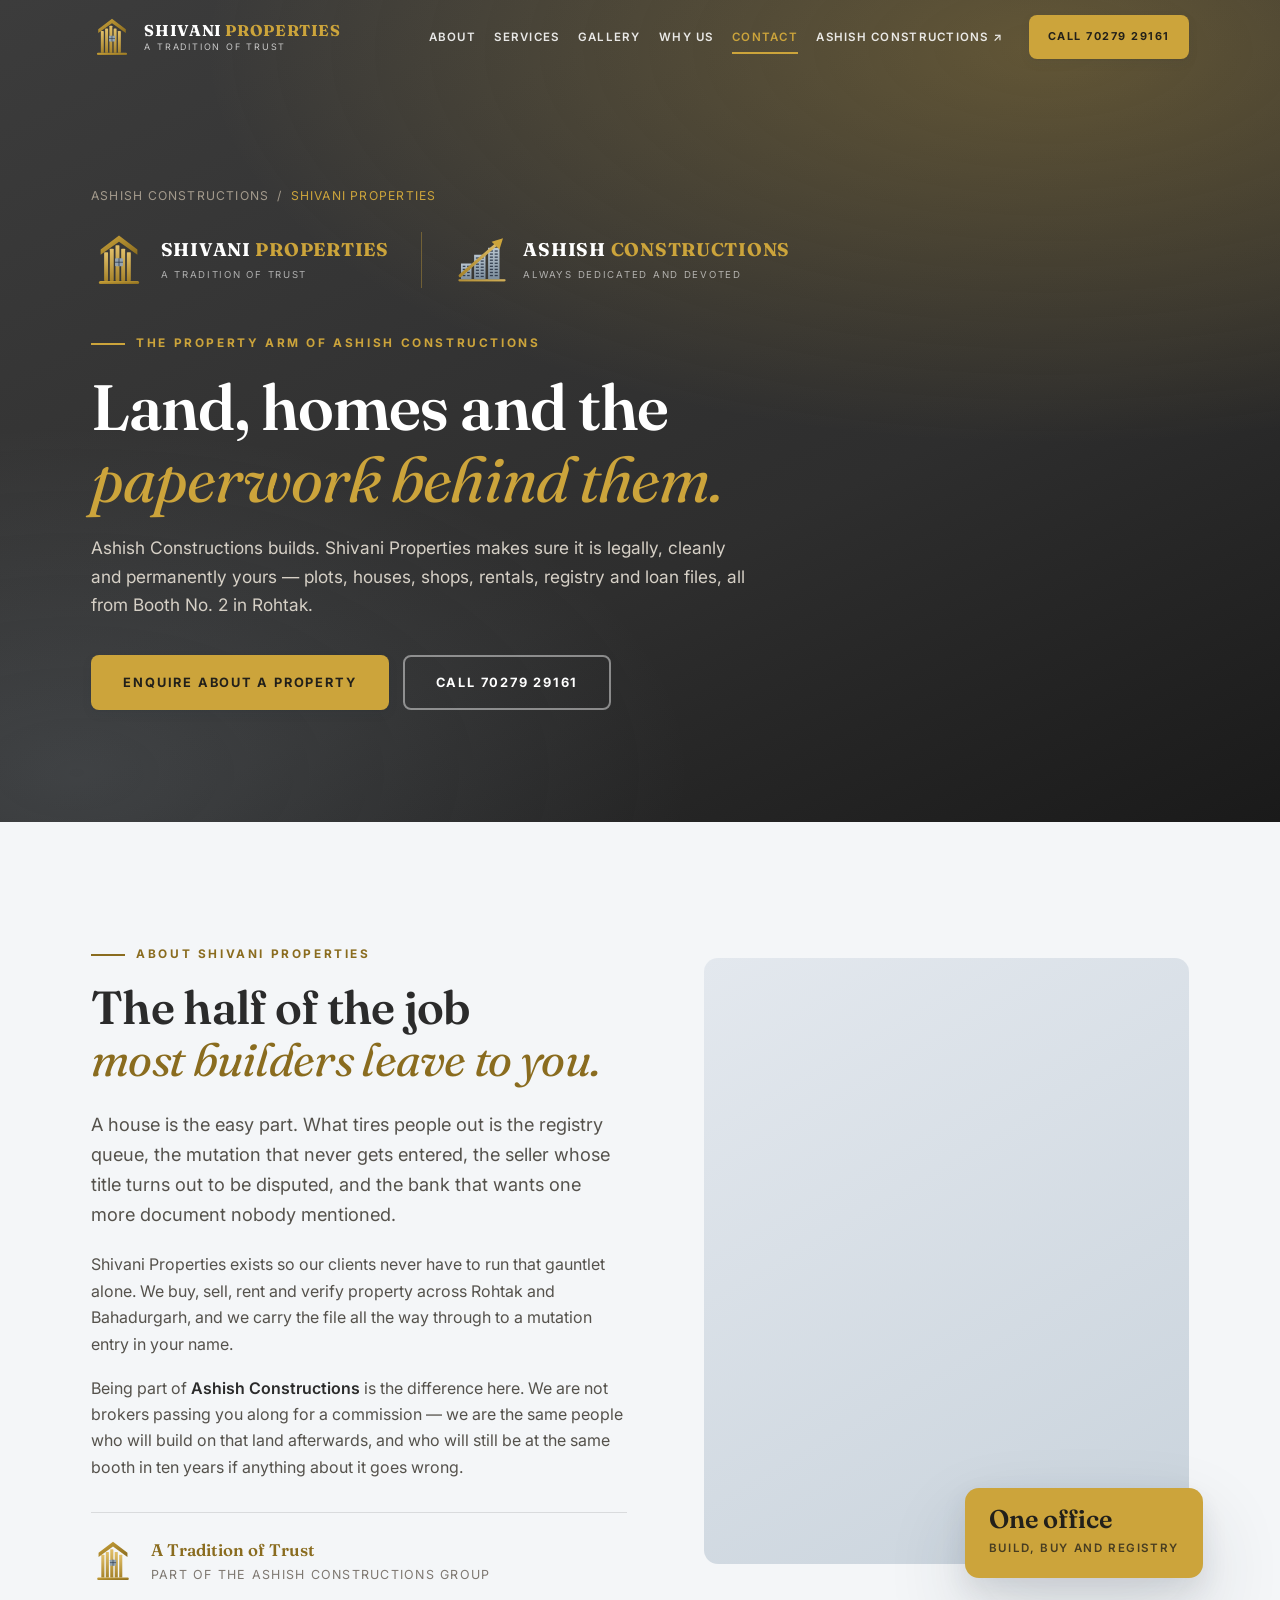
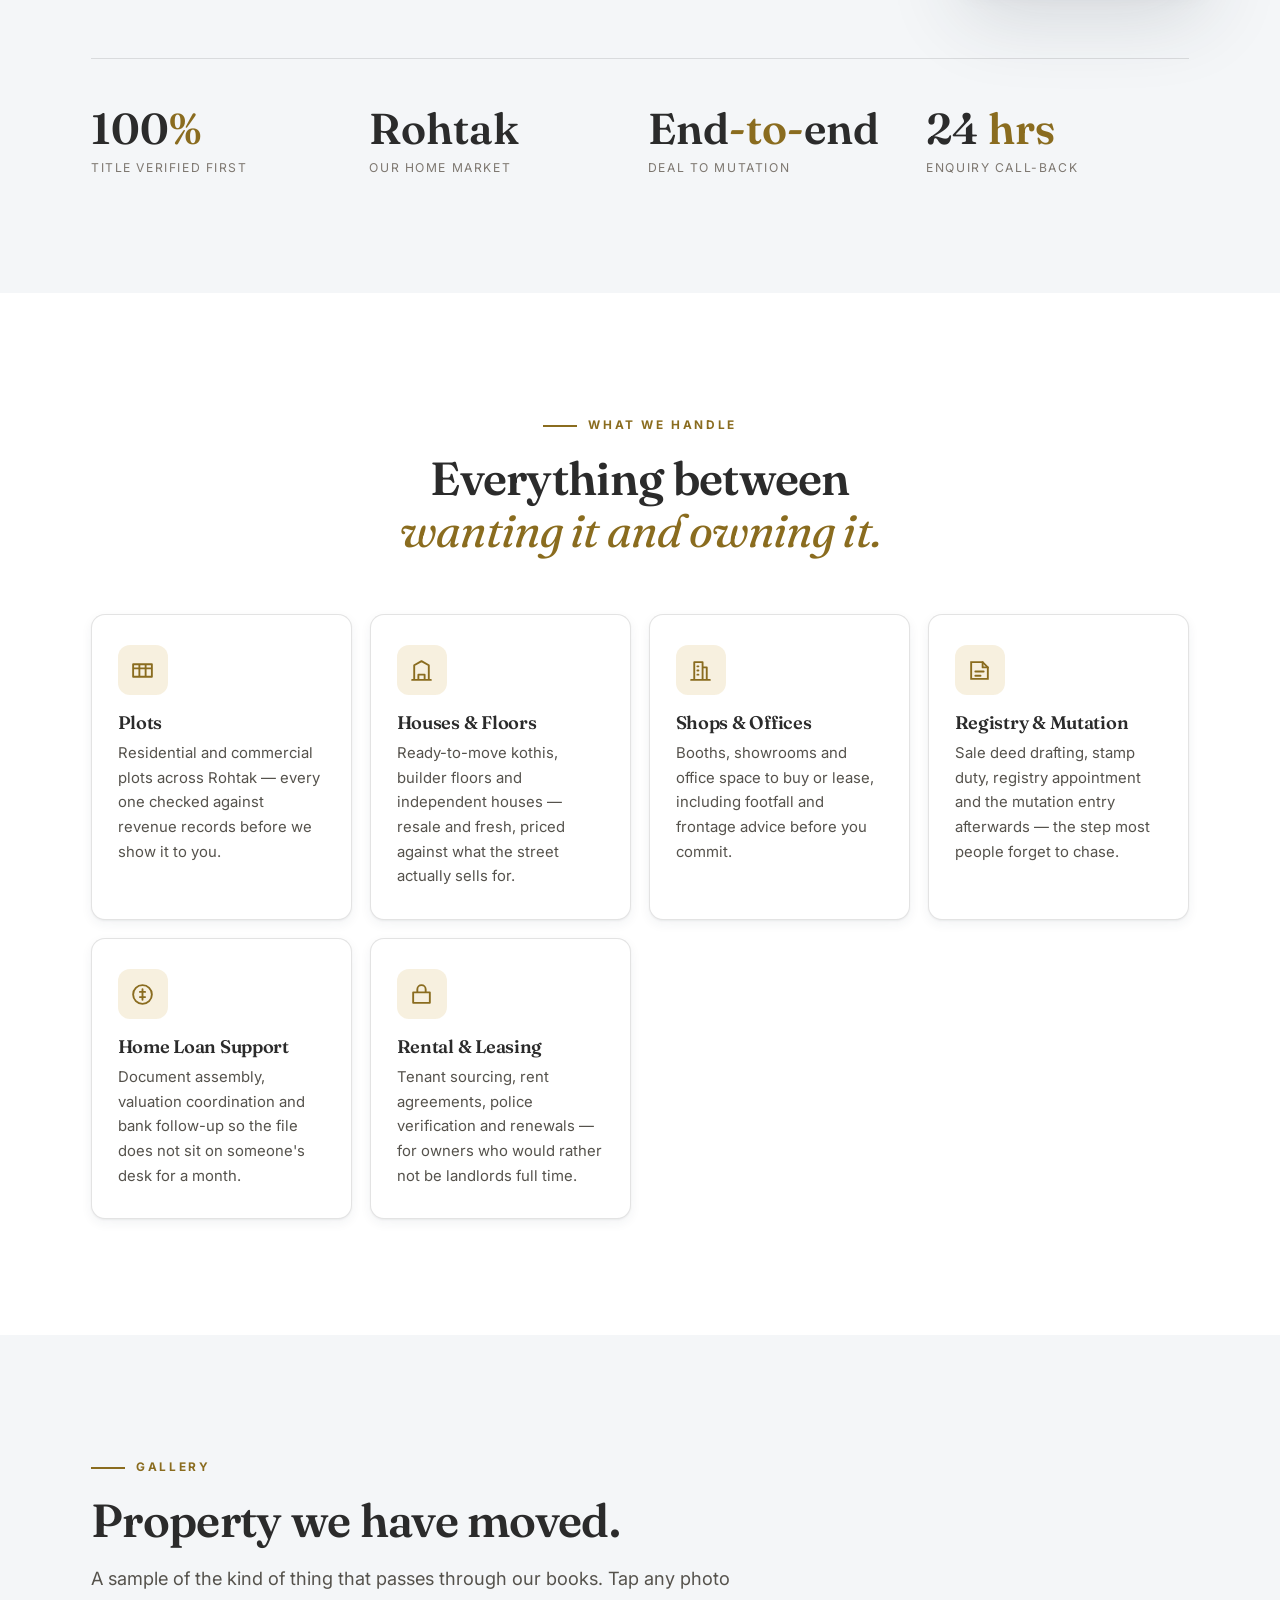
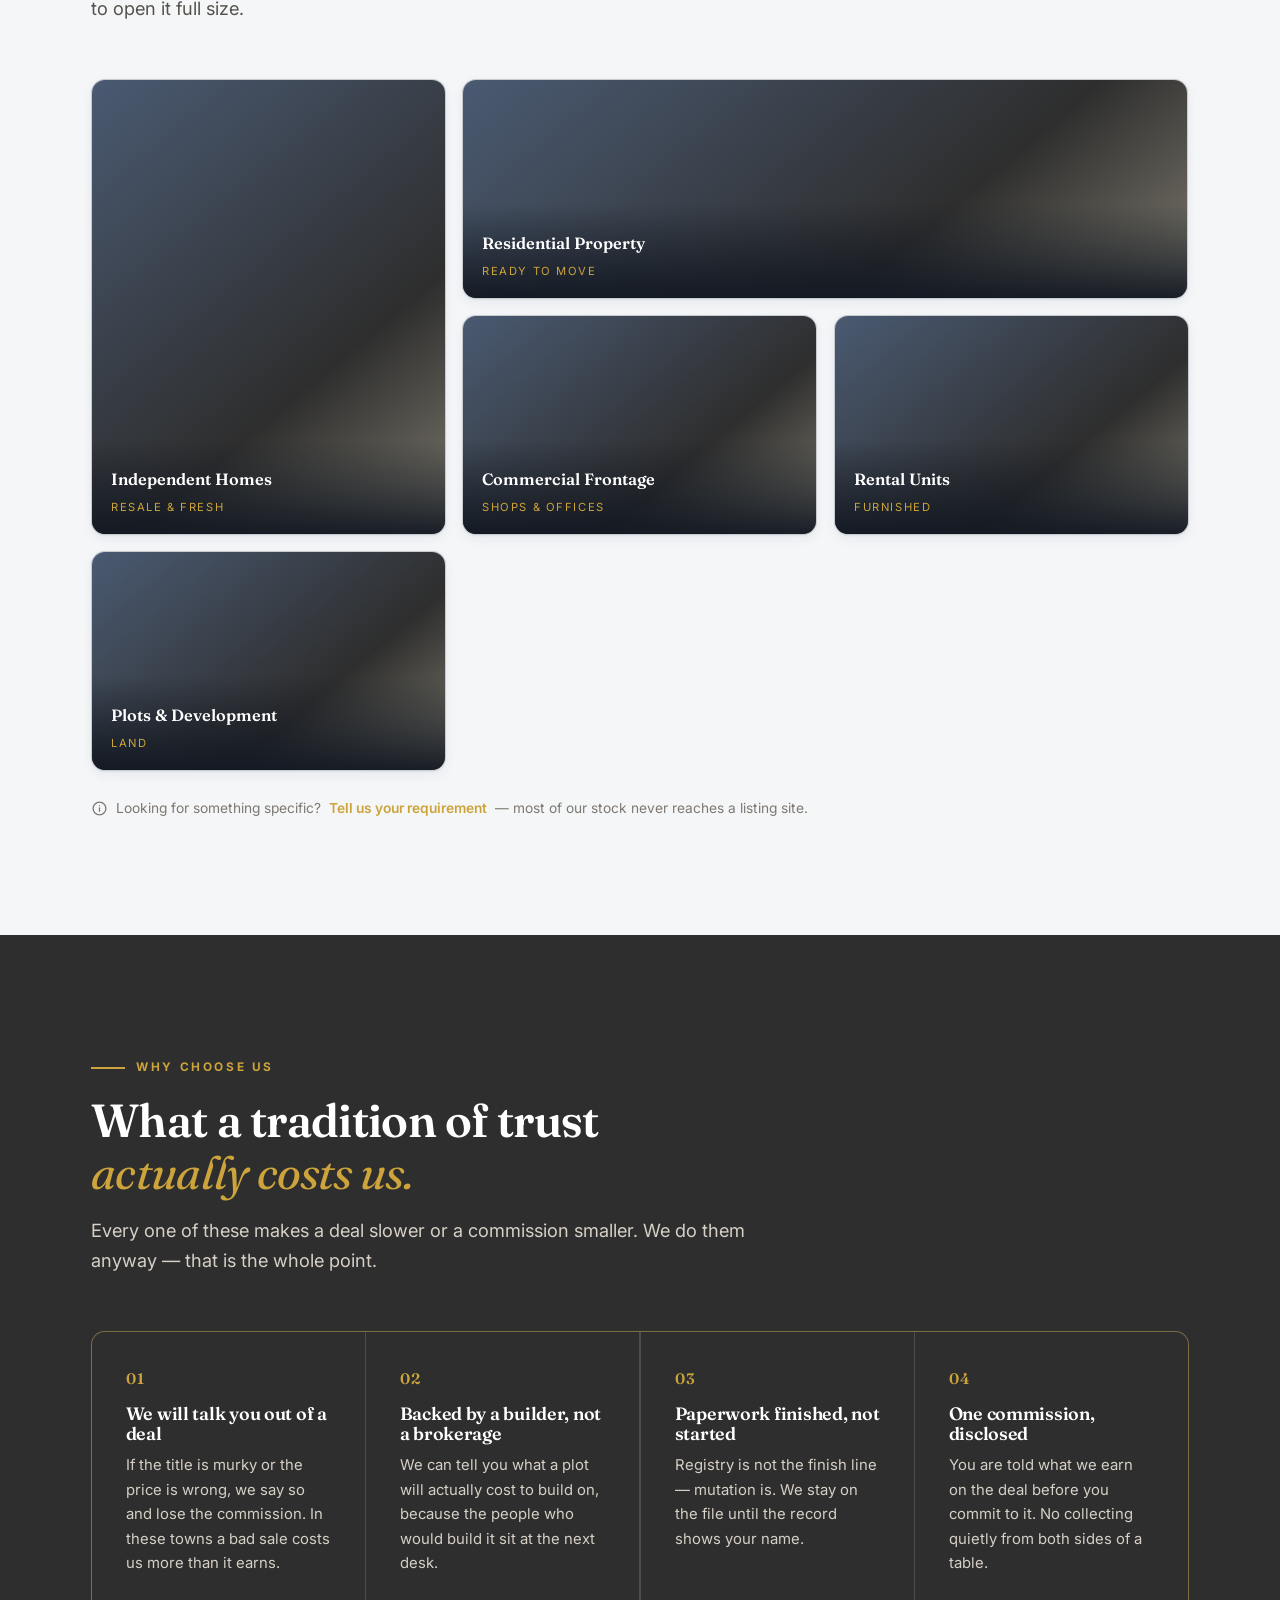
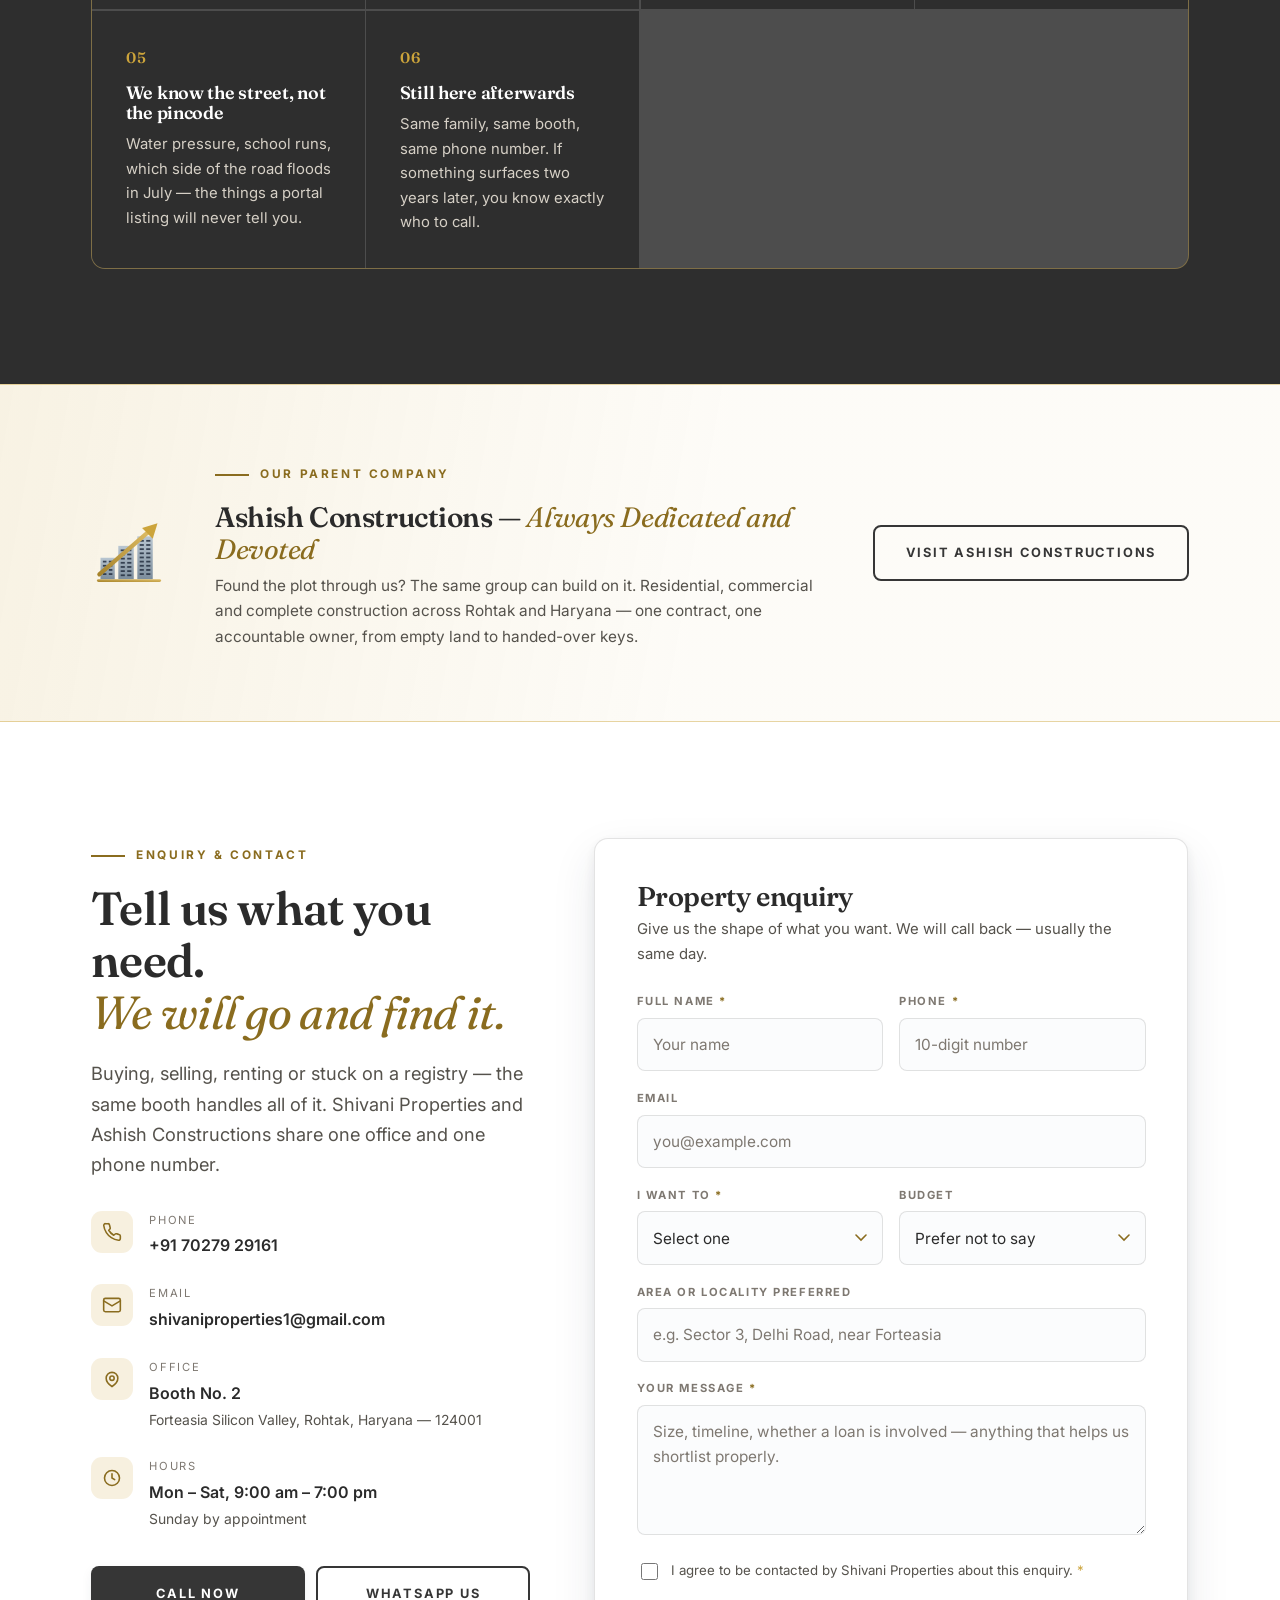
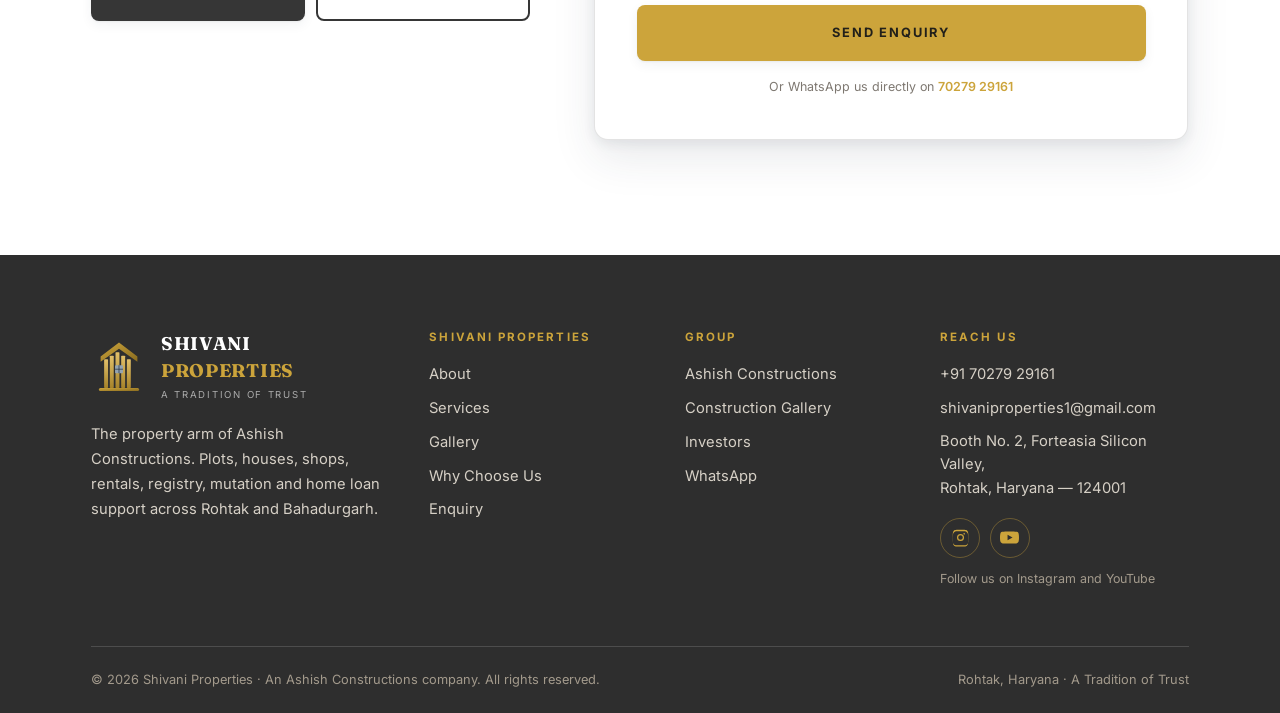
==== commit de5daf94: "Target Rohtak construction searches: meta, schema, sitemap Co-Authored-By: Claude Opus 5.5 <noreply@" ====
--- a/shivani-properties.html
+++ b/shivani-properties.html
@@ -1,19 +1,30 @@
 <!DOCTYPE html>
-<html lang="en">
+<html lang="en-IN">
 <head>
 <meta charset="utf-8">
 <meta name="viewport" content="width=device-width, initial-scale=1">
 
-<title>Shivani Properties — Property Buying, Selling &amp; Registry in Rohtak &amp; Bahadurgarh</title>
-<meta name="description" content="Shivani Properties — A Tradition of Trust. The property arm of Ashish Constructions, Rohtak and Bahadurgarh: plots, houses, shops, rentals, registry, mutation and loan paperwork. Call 7027929161.">
+<title>Property Dealer in Rohtak &amp; Bahadurgarh | Shivani Properties</title>
+<meta name="description" content="Property dealer in Rohtak and Bahadurgarh: plots, houses, shops, rentals, registry, mutation and home loan paperwork. The property arm of Ashish Constructions.">
+<meta name="robots" content="index, follow, max-image-preview:large">
 <meta name="theme-color" content="#2E2E2E">
 <link rel="canonical" href="https://ashishconstruction.com/shivani-properties.html">
 
 <meta property="og:type" content="website">
-<meta property="og:title" content="Shivani Properties — A Tradition of Trust">
-<meta property="og:description" content="The property arm of Ashish Constructions. Plots, houses, shops, rentals and complete documentation across Rohtak and Bahadurgarh.">
+<meta property="og:site_name" content="Ashish Constructions">
+<meta property="og:title" content="Shivani Properties | Property Dealer in Rohtak &amp; Bahadurgarh">
+<meta property="og:description" content="Shivani Properties, A Tradition of Trust. The property arm of Ashish Constructions: plots, houses, shops, rentals and complete documentation across Rohtak and Bahadurgarh.">
+<meta property="og:url" content="https://ashishconstruction.com/shivani-properties.html">
+<meta property="og:image" content="https://ashishconstruction.com/assets/img/residential-block.jpg">
+<meta property="og:image:width" content="720">
+<meta property="og:image:height" content="1280">
+<meta property="og:image:alt" content="Completed four-storey residential block with balconies and glass railings">
 <meta property="og:locale" content="en_IN">
 <meta name="twitter:card" content="summary_large_image">
+<meta name="twitter:title" content="Shivani Properties | Property Dealer in Rohtak &amp; Bahadurgarh">
+<meta name="twitter:description" content="Shivani Properties, A Tradition of Trust. The property arm of Ashish Constructions: plots, houses, shops, rentals and complete documentation across Rohtak and Bahadurgarh.">
+<meta name="twitter:image" content="https://ashishconstruction.com/assets/img/residential-block.jpg">
+<meta name="twitter:image:alt" content="Completed four-storey residential block with balconies and glass railings">
 
 <link rel="icon" href="assets/img/favicon.svg" type="image/svg+xml">
 <link rel="apple-touch-icon" href="assets/img/favicon.svg">
@@ -26,27 +37,67 @@
 <script type="application/ld+json">
 {
   "@context": "https://schema.org",
-  "@type": "RealEstateAgent",
-  "name": "Shivani Properties",
-  "slogan": "A Tradition of Trust",
-  "sameAs": ["https://www.instagram.com/shivaniproperties1", "https://www.youtube.com/@SHIVANIProperties-z2v"],
-  "description": "Property buying, selling, rental and documentation services across Rohtak and Bahadurgarh, Haryana. The property arm of Ashish Constructions.",
-  "telephone": "+91-7027929161",
-  "email": "shivaniproperties1@gmail.com",
-  "areaServed": ["Rohtak, Haryana, India", "Bahadurgarh, Haryana, India"],
-  "address": {
-    "@type": "PostalAddress",
-    "streetAddress": "Booth No. 2, Forteasia Silicon Valley",
-    "addressLocality": "Rohtak",
-    "addressRegion": "Haryana",
-    "postalCode": "124001",
-    "addressCountry": "IN"
-  },
-  "parentOrganization": {
-    "@type": "GeneralContractor",
-    "name": "Ashish Constructions",
-    "slogan": "Always Dedicated and Devoted"
-  }
+  "@graph": [
+    {
+      "@type": "RealEstateAgent",
+      "@id": "https://ashishconstruction.com/#shivani-properties",
+      "name": "Shivani Properties",
+      "slogan": "A Tradition of Trust",
+      "description": "Property dealer in Rohtak and Bahadurgarh, Haryana: plots, houses, shops, rentals, registry, mutation and home loan paperwork. The property arm of Ashish Constructions.",
+      "url": "https://ashishconstruction.com/shivani-properties.html",
+      "logo": "https://ashishconstruction.com/assets/img/logo-shivani.svg",
+      "image": "https://ashishconstruction.com/assets/img/residential-block.jpg",
+      "telephone": "+917027929161",
+      "email": "shivaniproperties1@gmail.com",
+      "address": {
+        "@type": "PostalAddress",
+        "streetAddress": "Booth No. 2, Forteasia Silicon Valley",
+        "addressLocality": "Rohtak",
+        "addressRegion": "Haryana",
+        "postalCode": "124001",
+        "addressCountry": "IN"
+      },
+      "openingHoursSpecification": [{
+        "@type": "OpeningHoursSpecification",
+        "dayOfWeek": ["Monday", "Tuesday", "Wednesday", "Thursday", "Friday", "Saturday"],
+        "opens": "09:00",
+        "closes": "19:00"
+      }],
+      "areaServed": [
+        { "@type": "City", "name": "Rohtak" },
+        { "@type": "City", "name": "Bahadurgarh" },
+        { "@type": "AdministrativeArea", "name": "Haryana" }
+      ],
+      "knowsAbout": ["Plots", "Houses and floors", "Shops and offices", "Registry and mutation", "Home loan support", "Rental and leasing"],
+      "sameAs": ["https://www.instagram.com/shivaniproperties1", "https://www.youtube.com/@SHIVANIProperties-z2v"],
+      "parentOrganization": {
+        "@type": "GeneralContractor",
+        "@id": "https://ashishconstruction.com/#business",
+        "name": "Ashish Constructions",
+        "slogan": "Always Dedicated and Devoted",
+        "url": "https://ashishconstruction.com/"
+      }
+    },
+    {
+      "@type": "WebPage",
+      "@id": "https://ashishconstruction.com/shivani-properties.html#webpage",
+      "url": "https://ashishconstruction.com/shivani-properties.html",
+      "name": "Property Dealer in Rohtak & Bahadurgarh | Shivani Properties",
+      "inLanguage": "en-IN",
+      "isPartOf": { "@id": "https://ashishconstruction.com/#website" },
+      "about": { "@id": "https://ashishconstruction.com/#shivani-properties" },
+      "publisher": { "@id": "https://ashishconstruction.com/#business" },
+      "breadcrumb": { "@id": "https://ashishconstruction.com/shivani-properties.html#breadcrumb" }
+    },
+    {
+      "@type": "BreadcrumbList",
+      "@id": "https://ashishconstruction.com/shivani-properties.html#breadcrumb",
+      "itemListElement": [
+        { "@type": "ListItem", "position": 1, "name": "Ashish Constructions", "item": "https://ashishconstruction.com/" },
+        { "@type": "ListItem", "position": 2, "name": "Shivani Properties", "item": "https://ashishconstruction.com/shivani-properties.html" }
+      ]
+    }
+  ]
 }
 </script>
 </head>
@@ -192,7 +243,7 @@
           Being part of <strong>Ashish Constructions</strong> is the difference here. We
           are not brokers passing you along for a commission — we are the same people who
           will build on that land afterwards, and who will still be at the same booth
-          at the same booth in ten years if anything about it goes wrong.
+          in ten years if anything about it goes wrong.
         </p>
 
         <div class="about__signature">
